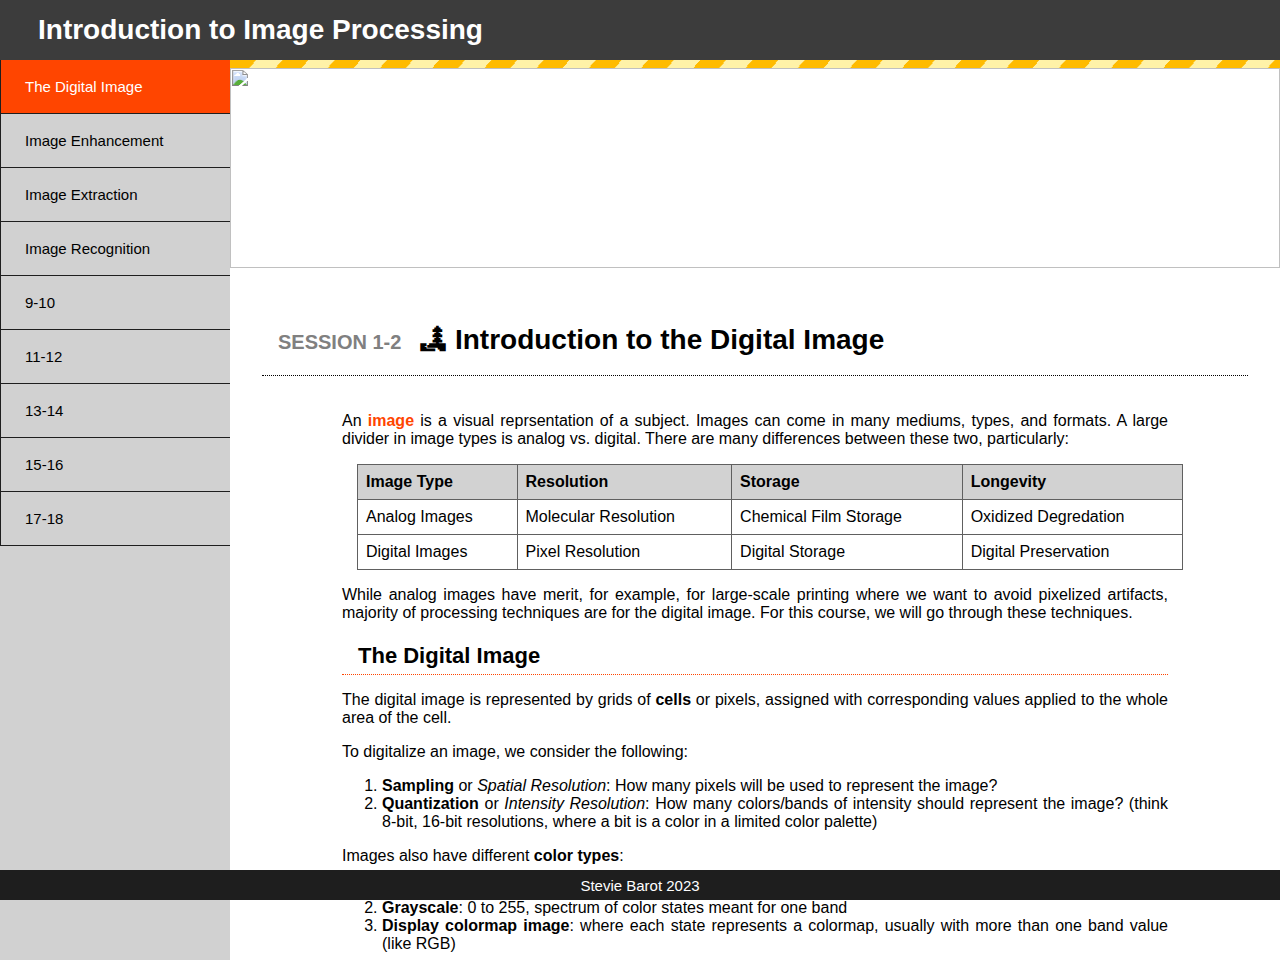
==== index.html @ 88e38572 "Update images" ====
<!DOCTYPE html>
<html lang="en">
    <head>
        <meta charset="UTF-8">
        <meta http-equiv="X-UA-Compatible" content="IE=edge">
        <meta name="viewport" content="width=device-width, initial-scale=1.0">
        <title>Image Processing</title>
        <link rel="stylesheet" href="style.css">
        <link rel="icon" type="image/png" href="img/icon.png">
        <link rel="stylesheet" href="//cdnjs.cloudflare.com/ajax/libs/highlight.js/11.7.0/styles/default.min.css">
        <script src="https://kit.fontawesome.com/2123d2478d.js" crossorigin="anonymous"></script>
        <script src="//cdnjs.cloudflare.com/ajax/libs/highlight.js/11.7.0/highlight.min.js"></script>
        <script>hljs.highlightAll();</script>
    </head>
    <body>
        
        <div class="header collapsible"><i class="fa-solid fa-camera" style="color: #ffffff; padding-right:20px;"></i> Introduction to Image Processing</div>
        <div class="content">
                <p>Notes and reflections in understanding image processing fundamentals.</p>
        </div>
            
        <div class="body">
            <div class="tab">
                    <button class="tablinks" onclick="openTab(event, '1-2')" id="defaultOpen">
                        <i class="fa-solid fa-image"></i>
                        <p><i class="fa-solid fa-image"></i>The Digital Image</p>
                    </button>
                    <button class="tablinks" onclick="openTab(event, '3-4')">
                        <i class="fa-solid fa-star"></i>
                        <p><i class="fa-solid fa-star"></i>Image Enhancement</p>
                    </button>
                    <button class="tablinks" onclick="openTab(event, '5-6')">
                        <i class="fa-solid fa-scissors"></i>
                        <p><i class="fa-solid fa-scissors"></i>Image Extraction</p></button>
                    <button class="tablinks" onclick="openTab(event, '7-8')">
                        <i class="fa-solid fa-magnifying-glass"></i>
                        <p><i class="fa-solid fa-magnifying-glass"></i>Image Recognition</p></button>
                    <button class="tablinks" onclick="openTab(event, '9-10')">
                        <i class="fa-solid fa-camera"></i>
                        <p><i class="fa-solid fa-camera"></i>9-10</p></button>
                    <button class="tablinks" onclick="openTab(event, '11-12')">
                        <i class="fa-solid fa-camera"></i>
                        <p><i class="fa-solid fa-camera"></i>11-12</p></button>
                    <button class="tablinks" onclick="openTab(event, '13-14')">
                        <i class="fa-solid fa-camera"></i>
                        <p><i class="fa-solid fa-camera"></i>13-14</p></button>
                    <button class="tablinks" onclick="openTab(event, '15-16')">
                        <i class="fa-solid fa-camera"></i>
                        <p><i class="fa-solid fa-camera"></i>15-16</p></button>
                    <button class="tablinks" onclick="openTab(event, '17-18')">
                        <i class="fa-solid fa-camera"></i>
                        <p><i class="fa-solid fa-camera"></i>17-18</p></button>
            </div>
            
            <div id="container">
                
                <div class="progress-container">
                    <div class="progress-bar" id="myBar"></div>
                  </div>

                <div id="1-2" class="tabcontent">
                    <img class="img-container" src="img/1-2_artd.png" style="object-position: 100% 25%;">
                    <div class="blog-container">
                        <div class="subheader">
                            <h3><span class="session">SESSION 1-2</span> 🏞 Introduction to the Digital Image</h3>
                        </div>
                        <div class="txt-container">
                            <p>An <strong>image</strong> is a visual reprsentation of a subject. Images can come in many mediums, types, and formats. A large divider in image types is analog vs. digital. There are many differences between these two, particularly:</p>
                                <table>
                                    <tr>
                                      <th>Image Type</th>
                                      <th>Resolution</th>
                                      <th>Storage</th>
                                      <th>Longevity</th>
                                    </tr>
                                    <tr>
                                      <td>Analog Images</td>
                                      <td>Molecular Resolution</td>
                                      <td>Chemical Film Storage</td>
                                      <td>Oxidized Degredation</td>
                                    </tr>
                                    <tr>
                                      <td>Digital Images</td>
                                      <td>Pixel Resolution</td>
                                      <td>Digital Storage</td>
                                      <td>Digital Preservation</td>
                                    </tr>
                                  </table>

                            <p>While analog images have merit, for example, for large-scale printing where we want to avoid pixelized artifacts, majority of processing techniques are for the digital image. For this course, we will go through these techniques.
                            </p>

                            <div class="section">The Digital Image</div>

                            <p>The digital image is represented by grids of <b>cells</b> or pixels, assigned with corresponding values applied to the whole area of the cell.
                            
                            
                           <p>To digitalize an image, we consider the following:</p>
                            <ol>
                                <li><b>Sampling</b> or <i>Spatial Resolution</i>: How many pixels will be used to represent the image?</li>
                                <li><b>Quantization</b> or <i>Intensity Resolution</i>: How many colors/bands of intensity should represent the image? (think 8-bit, 16-bit resolutions, where a bit is a color in a limited color palette) </li>
                            </ol>
                            
                            <p>Images also have different <b>color types</b>:</p>

                            <ol>
                                <li><b>Binary</b>: 0 or 1, only 2 color states</li>
                                <li><b>Grayscale</b>: 0 to 255, spectrum of color states meant for one band</li>
                                <li><b>Display colormap image</b>: where each state represents a colormap, usually with more than one band value (like RGB)</li>
                            </ol>

                            <p>And different <b>color spaces</b>:</p>

                            <ol>
                                <li><b>RGB</b>: Red, Green, and Blue channels. Additive light stacked on each other usually for computer screens. This also sometimes includes A, Alpha, which determines the transparency of the pixel.</li>
                                <li><b>HSV</b>: Hue, Saturation, and Value channels. A different way of expressing color, where:
                                    <ul>
                                        <li><b>Hue (°)</b> is a specific angle, or the pure underlying base color/</li>
                                        <li><b>Saturation (%)</b> is the purity of the color, its distance from being mixed equally with other colors (i.e., turning whiter)</li>
                                        <li><b>Value (%)</b> is the strength of the color itself, how light or dark the color is.</li>
                                    </ul>
                                </li>
                                <li><b>CMYK</b>: Cyan, Magenta, Yellow, and Key channels. Subtractive pigments mixed together usually for printing and painting.</li>
                            </ol>
                            </p>
                            
                            <div class="section">RGB vs CMYK in Action</div>

                            <p>Even with existing familiarity on the difference between additive light of RGB and subtractive pigments of CMYK, the differences between the two continue to elude me. My hobby, digital art, involves drawing using a digital software using an RGB display. Some software offer "color profiles" -- the ability to see what the RGB colors on your digital canvas will look like if printed in the particular CMYK color profile. Even with a preview, the results almost always never turn out as expected (to be expected, since the CMYK preview is still previewed on an RGB display).</p>

                            <p>Displayed below are examples of common CMYK color profiles, the bane of my creative process:</p>

                            <div class="gallery-container">
                                <img class="gallery-img" src="https://upload.wikimedia.org/wikipedia/commons/thumb/1/1e/CIE1931xy_gamut_comparison.svg/1280px-CIE1931xy_gamut_comparison.svg.png">
                            </div>

                            <p>If you'll notice, most profiles dislike <b>blue</b>! This is very sad. Many a times have the vibrant, neon blues in my artwork gotten washed out in print. It's just the nature of additive vs subtractive colors. Blue is <b>Magenta + Cyan</b>, which can only get so bright using the limitations of a laser printer. (Thank god my favorite color is orange!)</p>
                            
                            <p>Shown below is a very warm-colored illustration I made using Clip Studio Paint, using RGB values (left). I printed this out later on in CMYK (right).  As you'll notice, the image's readability is somewhat lost because the colors look very different. Bright reds turn brown and blues turn gray. In particular, the main subject's skin looks less vibrant. Things to keep in mind. Color space translations are not always seamless.</p>

                            <div class="gallery-container">
                                <img class="gallery-img" src="img/1-2_artd.png" style="border: black 0.5px solid">
                                <img class="gallery-img" src="img/1-2_artp.png" style="border: black 0.5px solid">
                            </div>
                            <!-- <pre><code class="language-python">while True:</code></pre> -->
                        </div>
                    </div>
                </div>
                
                <div id="3-4" class="tabcontent">
                    <img class="img-container" src="img/3-4_header.jpg">
                    <div class="blog-container">
                        <div class="subheader"><h3><span class="session">SESSION 3-4</span> 🌟 Image Enhancement </h3></div>
                        <div class="txt-container">

                            <p>This section focuses on <b><span style="color:orangered">Enhancement <span style="color:lightgrey">Extraction Recognition</span>  Image Processing Techniques.</span></b></p>

                            <p></p>
                        </div>
                    </div>
                </div>
                
                <div id="5-6" class="tabcontent">
                    <img class="img-container" src="img/1-2_header.jpg">
                    <div class="blog-container">
                        <div class="subheader"><h3><span class="session">SESSION 5-6</span> TBA</h3></div>
                        <div class="txt-container">
                            <p>London is the capital city of England. Lorem ipsum dolor sit amet, consectetur adipiscing elit. Vivamus tincidunt dictum felis, ut accumsan lacus aliquam sit amet. Maecenas finibus, sem nec rhoncus rutrum, ante tellus molestie dolor, id tristique massa mi et ante. Vivamus tellus dui, viverra et nunc quis, auctor ullamcorper velit. Pellentesque at turpis a diam eleifend suscipit. Curabitur id massa ut felis vulputate consequat sit amet eu ipsum. Vivamus pretium est et egestas sollicitudin. Praesent eleifend non nisl a elementum. Nullam laoreet elementum purus eget gravida. Nam tincidunt suscipit est, a dignissim lacus gravida vel. Curabitur maximus velit eget consectetur viverra. Maecenas posuere sem at fermentum eleifend. Sed finibus fringilla odio at ultricies.
                                Aenean erat sem, luctus sollicitudin volutpat in, tincidunt eget massa. Nullam tempus ligula id elit vulputate laoreet. Lorem ipsum dolor sit amet, consectetur adipiscing elit. Phasellus blandit lacinia eros, sed molestie dui faucibus in. Aenean id ex rutrum eros ullamcorper consequat ut ut tortor. Nulla nec bibendum nulla, sed molestie arcu. Fusce auctor ipsum id sodales luctus. Aliquam tincidunt ac nisi et malesuada. Proin condimentum nulla at tellus volutpat consectetur. Quisque faucibus nibh id metus accumsan hendrerit. Quisque finibus turpis luctus dui cursus, eleifend viverra ligula imperdiet.
                                Nullam urna enim, ullamcorper in nibh vel, ullamcorper imperdiet purus. Phasellus sit amet magna vehicula, venenatis quam a, sollicitudin lacus. Quisque non accumsan elit. Aliquam ultrices turpis in erat hendrerit fringilla non nec eros. Nam id placerat nisi. Etiam sed viverra libero. Integer rhoncus mi vel dui ullamcorper, at posuere lacus tempor. Donec felis risus, dictum nec venenatis molestie, tempor id purus. Cras nec pretium nisl. Fusce eleifend felis vestibulum leo molestie, et malesuada mi blandit. Cras eget varius velit. Ut porta tempus feugiat. Aenean sodales ultrices lectus, vel facilisis augue.
                                Aliquam quis velit interdum, congue dui luctus, luctus tellus. Pellentesque eleifend congue purus, et sodales tellus cursus vel. Nam feugiat ligula nunc, a facilisis ligula malesuada a. Morbi suscipit id nisl et bibendum. Quisque quis purus eget eros ullamcorper volutpat ac sed orci. Nullam rhoncus vehicula egestas. Sed euismod et tellus a eleifend. Curabitur posuere est vitae ultrices convallis. Nullam eu ornare lorem, at malesuada massa. Fusce sagittis mi a blandit gravida. Maecenas id nunc ultricies, vestibulum ante varius, varius turpis.
                                Vestibulum facilisis mauris ultrices purus suscipit dapibus. Phasellus nec iaculis ex. Sed sed lorem id odio vestibulum lacinia. Mauris tristique faucibus tellus, non semper tortor pharetra non. Ut et dolor et nulla rutrum tristique vel id velit. Suspendisse potenti. Sed vitae pulvinar ligula. Sed tempus egestas magna, a dapibus lorem vestibulum id. In aliquam purus id est tempus, vel maximus sapien consectetur. Ut dapibus augue eget diam luctus, vitae congue massa suscipit. Praesent a turpis id tortor pellentesque tincidunt. Curabitur id egestas diam. Vestibulum sit amet accumsan tortor, at consequat lectus.
                            </p>
                            <p>Proin vitae aliquet nisl. Nam tristique lectus sit amet odio posuere rutrum. Pellentesque massa neque, feugiat non purus nec, eleifend feugiat magna. Ut egestas hendrerit mauris vitae porttitor. Suspendisse vulputate dolor est. Etiam vehicula aliquet leo ac maximus. Vestibulum varius arcu neque, varius ultrices tortor suscipit ac. Nam mollis eu arcu a molestie. Proin suscipit accumsan turpis. Morbi enim risus, luctus in sodales a, tempus sit amet dolor. Vestibulum venenatis, purus sit amet pharetra volutpat, libero nibh sodales erat, in elementum purus velit ac justo. Nullam convallis, neque eget fringilla ultricies, nunc quam scelerisque turpis, eget molestie sapien elit in urna. Etiam ac mi tellus. In hac habitasse platea dictumst. Proin ac felis nec erat accumsan fermentum. Pellentesque elit diam, accumsan et fringilla ut, placerat et mauris.
                                Mauris sed gravida mi, vel bibendum est. Praesent fringilla odio felis, at commodo urna posuere bibendum. Duis vel risus felis. Maecenas in magna eu dolor ultricies feugiat. Suspendisse vitae mauris fringilla nibh mattis faucibus sed vitae libero. Suspendisse at pulvinar eros. Mauris suscipit, eros ut porta malesuada, neque nulla rutrum orci, nec mollis mi sapien sed nulla. Suspendisse sodales vel velit non lacinia. Donec at lectus eget dolor bibendum blandit id ut diam. Sed mattis justo erat, et pharetra libero ultricies quis. Aenean scelerisque ac tellus eget varius. Sed dictum, sapien eu eleifend placerat, ante odio finibus nisl, at ullamcorper urna nisi a nisi.
                                Orci varius natoque penatibus et magnis dis parturient montes, nascetur ridiculus mus. Aenean arcu lacus, accumsan sed consequat a, sodales in risus. Aliquam eu pulvinar augue, in commodo augue. Nulla rutrum risus a euismod fermentum. Cras sit amet risus varius, iaculis leo eget, vehicula libero. Fusce sem urna, tempor a fermentum ultrices, vestibulum vitae felis. Duis sit amet maximus mauris, vitae accumsan dolor. Aenean molestie nisi vel lacinia dapibus. Vestibulum faucibus diam nec nulla luctus fermentum. Nullam maximus eros non lectus ullamcorper, eu vestibulum elit eleifend. Mauris posuere placerat elit, ac sagittis nisi feugiat at. Aliquam vel neque vulputate, imperdiet lacus sit amet, lobortis lectus. Donec id libero a turpis suscipit fringilla. Proin facilisis fermentum risus non suscipit.
                                Quisque pharetra dapibus pretium. Mauris finibus est nunc, sed facilisis quam viverra sed. Vestibulum faucibus nisl sodales auctor congue. Aliquam viverra non ipsum a ultricies. Praesent vel sapien ut ante dapibus pretium nec quis dolor. Morbi vel sollicitudin metus. Sed varius vehicula eros, at fringilla tortor. Nullam vehicula ligula nec mi bibendum consequat. Sed eget lorem vitae purus blandit consequat in id arcu. In hendrerit magna quis tempor vestibulum. Mauris quis purus et quam semper accumsan. Proin lobortis feugiat finibus. Nam porttitor tortor id posuere tincidunt. Nam a ligula eu tortor lobortis lacinia. Integer in imperdiet enim. Pellentesque a feugiat velit.
                                Proin varius est id molestie venenatis. Maecenas lobortis rhoncus velit in elementum. Integer nisl purus, pellentesque maximus nunc quis, dictum aliquam turpis. Sed sed nunc in elit bibendum egestas ac at ligula. Praesent non risus mi. In tincidunt urna at dictum pellentesque. Cras in ullamcorper mi. Suspendisse at ipsum diam.</p>
                        </div>
                    </div>
                </div>

                <div id="7-8" class="tabcontent">
                    <img class="img-container" src="img/1-2_header.jpg">
                    <div class="blog-container">
                        <div class="subheader"><h3><span class="session">SESSION 7-8</span> TBA</h3></div>
                        <div class="txt-container">
                            <p>London is the capital city of England. Lorem ipsum dolor sit amet, consectetur adipiscing elit. Vivamus tincidunt dictum felis, ut accumsan lacus aliquam sit amet. Maecenas finibus, sem nec rhoncus rutrum, ante tellus molestie dolor, id tristique massa mi et ante. Vivamus tellus dui, viverra et nunc quis, auctor ullamcorper velit. Pellentesque at turpis a diam eleifend suscipit. Curabitur id massa ut felis vulputate consequat sit amet eu ipsum. Vivamus pretium est et egestas sollicitudin. Praesent eleifend non nisl a elementum. Nullam laoreet elementum purus eget gravida. Nam tincidunt suscipit est, a dignissim lacus gravida vel. Curabitur maximus velit eget consectetur viverra. Maecenas posuere sem at fermentum eleifend. Sed finibus fringilla odio at ultricies.
                                Aenean erat sem, luctus sollicitudin volutpat in, tincidunt eget massa. Nullam tempus ligula id elit vulputate laoreet. Lorem ipsum dolor sit amet, consectetur adipiscing elit. Phasellus blandit lacinia eros, sed molestie dui faucibus in. Aenean id ex rutrum eros ullamcorper consequat ut ut tortor. Nulla nec bibendum nulla, sed molestie arcu. Fusce auctor ipsum id sodales luctus. Aliquam tincidunt ac nisi et malesuada. Proin condimentum nulla at tellus volutpat consectetur. Quisque faucibus nibh id metus accumsan hendrerit. Quisque finibus turpis luctus dui cursus, eleifend viverra ligula imperdiet.
                                Nullam urna enim, ullamcorper in nibh vel, ullamcorper imperdiet purus. Phasellus sit amet magna vehicula, venenatis quam a, sollicitudin lacus. Quisque non accumsan elit. Aliquam ultrices turpis in erat hendrerit fringilla non nec eros. Nam id placerat nisi. Etiam sed viverra libero. Integer rhoncus mi vel dui ullamcorper, at posuere lacus tempor. Donec felis risus, dictum nec venenatis molestie, tempor id purus. Cras nec pretium nisl. Fusce eleifend felis vestibulum leo molestie, et malesuada mi blandit. Cras eget varius velit. Ut porta tempus feugiat. Aenean sodales ultrices lectus, vel facilisis augue.
                                Aliquam quis velit interdum, congue dui luctus, luctus tellus. Pellentesque eleifend congue purus, et sodales tellus cursus vel. Nam feugiat ligula nunc, a facilisis ligula malesuada a. Morbi suscipit id nisl et bibendum. Quisque quis purus eget eros ullamcorper volutpat ac sed orci. Nullam rhoncus vehicula egestas. Sed euismod et tellus a eleifend. Curabitur posuere est vitae ultrices convallis. Nullam eu ornare lorem, at malesuada massa. Fusce sagittis mi a blandit gravida. Maecenas id nunc ultricies, vestibulum ante varius, varius turpis.
                                Vestibulum facilisis mauris ultrices purus suscipit dapibus. Phasellus nec iaculis ex. Sed sed lorem id odio vestibulum lacinia. Mauris tristique faucibus tellus, non semper tortor pharetra non. Ut et dolor et nulla rutrum tristique vel id velit. Suspendisse potenti. Sed vitae pulvinar ligula. Sed tempus egestas magna, a dapibus lorem vestibulum id. In aliquam purus id est tempus, vel maximus sapien consectetur. Ut dapibus augue eget diam luctus, vitae congue massa suscipit. Praesent a turpis id tortor pellentesque tincidunt. Curabitur id egestas diam. Vestibulum sit amet accumsan tortor, at consequat lectus.
                            </p>
                            <p>Proin vitae aliquet nisl. Nam tristique lectus sit amet odio posuere rutrum. Pellentesque massa neque, feugiat non purus nec, eleifend feugiat magna. Ut egestas hendrerit mauris vitae porttitor. Suspendisse vulputate dolor est. Etiam vehicula aliquet leo ac maximus. Vestibulum varius arcu neque, varius ultrices tortor suscipit ac. Nam mollis eu arcu a molestie. Proin suscipit accumsan turpis. Morbi enim risus, luctus in sodales a, tempus sit amet dolor. Vestibulum venenatis, purus sit amet pharetra volutpat, libero nibh sodales erat, in elementum purus velit ac justo. Nullam convallis, neque eget fringilla ultricies, nunc quam scelerisque turpis, eget molestie sapien elit in urna. Etiam ac mi tellus. In hac habitasse platea dictumst. Proin ac felis nec erat accumsan fermentum. Pellentesque elit diam, accumsan et fringilla ut, placerat et mauris.
                                Mauris sed gravida mi, vel bibendum est. Praesent fringilla odio felis, at commodo urna posuere bibendum. Duis vel risus felis. Maecenas in magna eu dolor ultricies feugiat. Suspendisse vitae mauris fringilla nibh mattis faucibus sed vitae libero. Suspendisse at pulvinar eros. Mauris suscipit, eros ut porta malesuada, neque nulla rutrum orci, nec mollis mi sapien sed nulla. Suspendisse sodales vel velit non lacinia. Donec at lectus eget dolor bibendum blandit id ut diam. Sed mattis justo erat, et pharetra libero ultricies quis. Aenean scelerisque ac tellus eget varius. Sed dictum, sapien eu eleifend placerat, ante odio finibus nisl, at ullamcorper urna nisi a nisi.
                                Orci varius natoque penatibus et magnis dis parturient montes, nascetur ridiculus mus. Aenean arcu lacus, accumsan sed consequat a, sodales in risus. Aliquam eu pulvinar augue, in commodo augue. Nulla rutrum risus a euismod fermentum. Cras sit amet risus varius, iaculis leo eget, vehicula libero. Fusce sem urna, tempor a fermentum ultrices, vestibulum vitae felis. Duis sit amet maximus mauris, vitae accumsan dolor. Aenean molestie nisi vel lacinia dapibus. Vestibulum faucibus diam nec nulla luctus fermentum. Nullam maximus eros non lectus ullamcorper, eu vestibulum elit eleifend. Mauris posuere placerat elit, ac sagittis nisi feugiat at. Aliquam vel neque vulputate, imperdiet lacus sit amet, lobortis lectus. Donec id libero a turpis suscipit fringilla. Proin facilisis fermentum risus non suscipit.
                                Quisque pharetra dapibus pretium. Mauris finibus est nunc, sed facilisis quam viverra sed. Vestibulum faucibus nisl sodales auctor congue. Aliquam viverra non ipsum a ultricies. Praesent vel sapien ut ante dapibus pretium nec quis dolor. Morbi vel sollicitudin metus. Sed varius vehicula eros, at fringilla tortor. Nullam vehicula ligula nec mi bibendum consequat. Sed eget lorem vitae purus blandit consequat in id arcu. In hendrerit magna quis tempor vestibulum. Mauris quis purus et quam semper accumsan. Proin lobortis feugiat finibus. Nam porttitor tortor id posuere tincidunt. Nam a ligula eu tortor lobortis lacinia. Integer in imperdiet enim. Pellentesque a feugiat velit.
                                Proin varius est id molestie venenatis. Maecenas lobortis rhoncus velit in elementum. Integer nisl purus, pellentesque maximus nunc quis, dictum aliquam turpis. Sed sed nunc in elit bibendum egestas ac at ligula. Praesent non risus mi. In tincidunt urna at dictum pellentesque. Cras in ullamcorper mi. Suspendisse at ipsum diam.</p>
                        </div>
                    </div>
                </div>

                <div id="9-10" class="tabcontent">
                    <img class="img-container" src="img/1-2_header.jpg">
                    <div class="blog-container">
                        <div class="subheader"><h3><span class="session">SESSION 9-10</span> TBA</h3></div>
                        <div class="txt-container">
                            <p>London is the capital city of England. Lorem ipsum dolor sit amet, consectetur adipiscing elit. Vivamus tincidunt dictum felis, ut accumsan lacus aliquam sit amet. Maecenas finibus, sem nec rhoncus rutrum, ante tellus molestie dolor, id tristique massa mi et ante. Vivamus tellus dui, viverra et nunc quis, auctor ullamcorper velit. Pellentesque at turpis a diam eleifend suscipit. Curabitur id massa ut felis vulputate consequat sit amet eu ipsum. Vivamus pretium est et egestas sollicitudin. Praesent eleifend non nisl a elementum. Nullam laoreet elementum purus eget gravida. Nam tincidunt suscipit est, a dignissim lacus gravida vel. Curabitur maximus velit eget consectetur viverra. Maecenas posuere sem at fermentum eleifend. Sed finibus fringilla odio at ultricies.
                                Aenean erat sem, luctus sollicitudin volutpat in, tincidunt eget massa. Nullam tempus ligula id elit vulputate laoreet. Lorem ipsum dolor sit amet, consectetur adipiscing elit. Phasellus blandit lacinia eros, sed molestie dui faucibus in. Aenean id ex rutrum eros ullamcorper consequat ut ut tortor. Nulla nec bibendum nulla, sed molestie arcu. Fusce auctor ipsum id sodales luctus. Aliquam tincidunt ac nisi et malesuada. Proin condimentum nulla at tellus volutpat consectetur. Quisque faucibus nibh id metus accumsan hendrerit. Quisque finibus turpis luctus dui cursus, eleifend viverra ligula imperdiet.
                                Nullam urna enim, ullamcorper in nibh vel, ullamcorper imperdiet purus. Phasellus sit amet magna vehicula, venenatis quam a, sollicitudin lacus. Quisque non accumsan elit. Aliquam ultrices turpis in erat hendrerit fringilla non nec eros. Nam id placerat nisi. Etiam sed viverra libero. Integer rhoncus mi vel dui ullamcorper, at posuere lacus tempor. Donec felis risus, dictum nec venenatis molestie, tempor id purus. Cras nec pretium nisl. Fusce eleifend felis vestibulum leo molestie, et malesuada mi blandit. Cras eget varius velit. Ut porta tempus feugiat. Aenean sodales ultrices lectus, vel facilisis augue.
                                Aliquam quis velit interdum, congue dui luctus, luctus tellus. Pellentesque eleifend congue purus, et sodales tellus cursus vel. Nam feugiat ligula nunc, a facilisis ligula malesuada a. Morbi suscipit id nisl et bibendum. Quisque quis purus eget eros ullamcorper volutpat ac sed orci. Nullam rhoncus vehicula egestas. Sed euismod et tellus a eleifend. Curabitur posuere est vitae ultrices convallis. Nullam eu ornare lorem, at malesuada massa. Fusce sagittis mi a blandit gravida. Maecenas id nunc ultricies, vestibulum ante varius, varius turpis.
                                Vestibulum facilisis mauris ultrices purus suscipit dapibus. Phasellus nec iaculis ex. Sed sed lorem id odio vestibulum lacinia. Mauris tristique faucibus tellus, non semper tortor pharetra non. Ut et dolor et nulla rutrum tristique vel id velit. Suspendisse potenti. Sed vitae pulvinar ligula. Sed tempus egestas magna, a dapibus lorem vestibulum id. In aliquam purus id est tempus, vel maximus sapien consectetur. Ut dapibus augue eget diam luctus, vitae congue massa suscipit. Praesent a turpis id tortor pellentesque tincidunt. Curabitur id egestas diam. Vestibulum sit amet accumsan tortor, at consequat lectus.
                            </p>
                            <p>Proin vitae aliquet nisl. Nam tristique lectus sit amet odio posuere rutrum. Pellentesque massa neque, feugiat non purus nec, eleifend feugiat magna. Ut egestas hendrerit mauris vitae porttitor. Suspendisse vulputate dolor est. Etiam vehicula aliquet leo ac maximus. Vestibulum varius arcu neque, varius ultrices tortor suscipit ac. Nam mollis eu arcu a molestie. Proin suscipit accumsan turpis. Morbi enim risus, luctus in sodales a, tempus sit amet dolor. Vestibulum venenatis, purus sit amet pharetra volutpat, libero nibh sodales erat, in elementum purus velit ac justo. Nullam convallis, neque eget fringilla ultricies, nunc quam scelerisque turpis, eget molestie sapien elit in urna. Etiam ac mi tellus. In hac habitasse platea dictumst. Proin ac felis nec erat accumsan fermentum. Pellentesque elit diam, accumsan et fringilla ut, placerat et mauris.
                                Mauris sed gravida mi, vel bibendum est. Praesent fringilla odio felis, at commodo urna posuere bibendum. Duis vel risus felis. Maecenas in magna eu dolor ultricies feugiat. Suspendisse vitae mauris fringilla nibh mattis faucibus sed vitae libero. Suspendisse at pulvinar eros. Mauris suscipit, eros ut porta malesuada, neque nulla rutrum orci, nec mollis mi sapien sed nulla. Suspendisse sodales vel velit non lacinia. Donec at lectus eget dolor bibendum blandit id ut diam. Sed mattis justo erat, et pharetra libero ultricies quis. Aenean scelerisque ac tellus eget varius. Sed dictum, sapien eu eleifend placerat, ante odio finibus nisl, at ullamcorper urna nisi a nisi.
                                Orci varius natoque penatibus et magnis dis parturient montes, nascetur ridiculus mus. Aenean arcu lacus, accumsan sed consequat a, sodales in risus. Aliquam eu pulvinar augue, in commodo augue. Nulla rutrum risus a euismod fermentum. Cras sit amet risus varius, iaculis leo eget, vehicula libero. Fusce sem urna, tempor a fermentum ultrices, vestibulum vitae felis. Duis sit amet maximus mauris, vitae accumsan dolor. Aenean molestie nisi vel lacinia dapibus. Vestibulum faucibus diam nec nulla luctus fermentum. Nullam maximus eros non lectus ullamcorper, eu vestibulum elit eleifend. Mauris posuere placerat elit, ac sagittis nisi feugiat at. Aliquam vel neque vulputate, imperdiet lacus sit amet, lobortis lectus. Donec id libero a turpis suscipit fringilla. Proin facilisis fermentum risus non suscipit.
                                Quisque pharetra dapibus pretium. Mauris finibus est nunc, sed facilisis quam viverra sed. Vestibulum faucibus nisl sodales auctor congue. Aliquam viverra non ipsum a ultricies. Praesent vel sapien ut ante dapibus pretium nec quis dolor. Morbi vel sollicitudin metus. Sed varius vehicula eros, at fringilla tortor. Nullam vehicula ligula nec mi bibendum consequat. Sed eget lorem vitae purus blandit consequat in id arcu. In hendrerit magna quis tempor vestibulum. Mauris quis purus et quam semper accumsan. Proin lobortis feugiat finibus. Nam porttitor tortor id posuere tincidunt. Nam a ligula eu tortor lobortis lacinia. Integer in imperdiet enim. Pellentesque a feugiat velit.
                                Proin varius est id molestie venenatis. Maecenas lobortis rhoncus velit in elementum. Integer nisl purus, pellentesque maximus nunc quis, dictum aliquam turpis. Sed sed nunc in elit bibendum egestas ac at ligula. Praesent non risus mi. In tincidunt urna at dictum pellentesque. Cras in ullamcorper mi. Suspendisse at ipsum diam.</p>
                        </div>
                    </div>
                </div>

                <div id="11-12" class="tabcontent">
                    <img class="img-container" src="img/1-2_header.jpg">
                    <div class="blog-container">
                        <div class="subheader"><h3><span class="session">SESSION 11-12</span> TBA</h3></div>
                        <div class="txt-container">
                            <p>London is the capital city of England. Lorem ipsum dolor sit amet, consectetur adipiscing elit. Vivamus tincidunt dictum felis, ut accumsan lacus aliquam sit amet. Maecenas finibus, sem nec rhoncus rutrum, ante tellus molestie dolor, id tristique massa mi et ante. Vivamus tellus dui, viverra et nunc quis, auctor ullamcorper velit. Pellentesque at turpis a diam eleifend suscipit. Curabitur id massa ut felis vulputate consequat sit amet eu ipsum. Vivamus pretium est et egestas sollicitudin. Praesent eleifend non nisl a elementum. Nullam laoreet elementum purus eget gravida. Nam tincidunt suscipit est, a dignissim lacus gravida vel. Curabitur maximus velit eget consectetur viverra. Maecenas posuere sem at fermentum eleifend. Sed finibus fringilla odio at ultricies.
                                Aenean erat sem, luctus sollicitudin volutpat in, tincidunt eget massa. Nullam tempus ligula id elit vulputate laoreet. Lorem ipsum dolor sit amet, consectetur adipiscing elit. Phasellus blandit lacinia eros, sed molestie dui faucibus in. Aenean id ex rutrum eros ullamcorper consequat ut ut tortor. Nulla nec bibendum nulla, sed molestie arcu. Fusce auctor ipsum id sodales luctus. Aliquam tincidunt ac nisi et malesuada. Proin condimentum nulla at tellus volutpat consectetur. Quisque faucibus nibh id metus accumsan hendrerit. Quisque finibus turpis luctus dui cursus, eleifend viverra ligula imperdiet.
                                Nullam urna enim, ullamcorper in nibh vel, ullamcorper imperdiet purus. Phasellus sit amet magna vehicula, venenatis quam a, sollicitudin lacus. Quisque non accumsan elit. Aliquam ultrices turpis in erat hendrerit fringilla non nec eros. Nam id placerat nisi. Etiam sed viverra libero. Integer rhoncus mi vel dui ullamcorper, at posuere lacus tempor. Donec felis risus, dictum nec venenatis molestie, tempor id purus. Cras nec pretium nisl. Fusce eleifend felis vestibulum leo molestie, et malesuada mi blandit. Cras eget varius velit. Ut porta tempus feugiat. Aenean sodales ultrices lectus, vel facilisis augue.
                                Aliquam quis velit interdum, congue dui luctus, luctus tellus. Pellentesque eleifend congue purus, et sodales tellus cursus vel. Nam feugiat ligula nunc, a facilisis ligula malesuada a. Morbi suscipit id nisl et bibendum. Quisque quis purus eget eros ullamcorper volutpat ac sed orci. Nullam rhoncus vehicula egestas. Sed euismod et tellus a eleifend. Curabitur posuere est vitae ultrices convallis. Nullam eu ornare lorem, at malesuada massa. Fusce sagittis mi a blandit gravida. Maecenas id nunc ultricies, vestibulum ante varius, varius turpis.
                                Vestibulum facilisis mauris ultrices purus suscipit dapibus. Phasellus nec iaculis ex. Sed sed lorem id odio vestibulum lacinia. Mauris tristique faucibus tellus, non semper tortor pharetra non. Ut et dolor et nulla rutrum tristique vel id velit. Suspendisse potenti. Sed vitae pulvinar ligula. Sed tempus egestas magna, a dapibus lorem vestibulum id. In aliquam purus id est tempus, vel maximus sapien consectetur. Ut dapibus augue eget diam luctus, vitae congue massa suscipit. Praesent a turpis id tortor pellentesque tincidunt. Curabitur id egestas diam. Vestibulum sit amet accumsan tortor, at consequat lectus.
                            </p>
                            <p>Proin vitae aliquet nisl. Nam tristique lectus sit amet odio posuere rutrum. Pellentesque massa neque, feugiat non purus nec, eleifend feugiat magna. Ut egestas hendrerit mauris vitae porttitor. Suspendisse vulputate dolor est. Etiam vehicula aliquet leo ac maximus. Vestibulum varius arcu neque, varius ultrices tortor suscipit ac. Nam mollis eu arcu a molestie. Proin suscipit accumsan turpis. Morbi enim risus, luctus in sodales a, tempus sit amet dolor. Vestibulum venenatis, purus sit amet pharetra volutpat, libero nibh sodales erat, in elementum purus velit ac justo. Nullam convallis, neque eget fringilla ultricies, nunc quam scelerisque turpis, eget molestie sapien elit in urna. Etiam ac mi tellus. In hac habitasse platea dictumst. Proin ac felis nec erat accumsan fermentum. Pellentesque elit diam, accumsan et fringilla ut, placerat et mauris.
                                Mauris sed gravida mi, vel bibendum est. Praesent fringilla odio felis, at commodo urna posuere bibendum. Duis vel risus felis. Maecenas in magna eu dolor ultricies feugiat. Suspendisse vitae mauris fringilla nibh mattis faucibus sed vitae libero. Suspendisse at pulvinar eros. Mauris suscipit, eros ut porta malesuada, neque nulla rutrum orci, nec mollis mi sapien sed nulla. Suspendisse sodales vel velit non lacinia. Donec at lectus eget dolor bibendum blandit id ut diam. Sed mattis justo erat, et pharetra libero ultricies quis. Aenean scelerisque ac tellus eget varius. Sed dictum, sapien eu eleifend placerat, ante odio finibus nisl, at ullamcorper urna nisi a nisi.
                                Orci varius natoque penatibus et magnis dis parturient montes, nascetur ridiculus mus. Aenean arcu lacus, accumsan sed consequat a, sodales in risus. Aliquam eu pulvinar augue, in commodo augue. Nulla rutrum risus a euismod fermentum. Cras sit amet risus varius, iaculis leo eget, vehicula libero. Fusce sem urna, tempor a fermentum ultrices, vestibulum vitae felis. Duis sit amet maximus mauris, vitae accumsan dolor. Aenean molestie nisi vel lacinia dapibus. Vestibulum faucibus diam nec nulla luctus fermentum. Nullam maximus eros non lectus ullamcorper, eu vestibulum elit eleifend. Mauris posuere placerat elit, ac sagittis nisi feugiat at. Aliquam vel neque vulputate, imperdiet lacus sit amet, lobortis lectus. Donec id libero a turpis suscipit fringilla. Proin facilisis fermentum risus non suscipit.
                                Quisque pharetra dapibus pretium. Mauris finibus est nunc, sed facilisis quam viverra sed. Vestibulum faucibus nisl sodales auctor congue. Aliquam viverra non ipsum a ultricies. Praesent vel sapien ut ante dapibus pretium nec quis dolor. Morbi vel sollicitudin metus. Sed varius vehicula eros, at fringilla tortor. Nullam vehicula ligula nec mi bibendum consequat. Sed eget lorem vitae purus blandit consequat in id arcu. In hendrerit magna quis tempor vestibulum. Mauris quis purus et quam semper accumsan. Proin lobortis feugiat finibus. Nam porttitor tortor id posuere tincidunt. Nam a ligula eu tortor lobortis lacinia. Integer in imperdiet enim. Pellentesque a feugiat velit.
                                Proin varius est id molestie venenatis. Maecenas lobortis rhoncus velit in elementum. Integer nisl purus, pellentesque maximus nunc quis, dictum aliquam turpis. Sed sed nunc in elit bibendum egestas ac at ligula. Praesent non risus mi. In tincidunt urna at dictum pellentesque. Cras in ullamcorper mi. Suspendisse at ipsum diam.</p>
                        </div>
                    </div>
                </div>

                <div id="13-14" class="tabcontent">
                    <img class="img-container" src="img/1-2_header.jpg">
                    <div class="blog-container">
                        <div class="subheader"><h3><span class="session">SESSION 13-14</span> TBA</h3></div>
                        <div class="txt-container">
                            <p>London is the capital city of England. Lorem ipsum dolor sit amet, consectetur adipiscing elit. Vivamus tincidunt dictum felis, ut accumsan lacus aliquam sit amet. Maecenas finibus, sem nec rhoncus rutrum, ante tellus molestie dolor, id tristique massa mi et ante. Vivamus tellus dui, viverra et nunc quis, auctor ullamcorper velit. Pellentesque at turpis a diam eleifend suscipit. Curabitur id massa ut felis vulputate consequat sit amet eu ipsum. Vivamus pretium est et egestas sollicitudin. Praesent eleifend non nisl a elementum. Nullam laoreet elementum purus eget gravida. Nam tincidunt suscipit est, a dignissim lacus gravida vel. Curabitur maximus velit eget consectetur viverra. Maecenas posuere sem at fermentum eleifend. Sed finibus fringilla odio at ultricies.
                                Aenean erat sem, luctus sollicitudin volutpat in, tincidunt eget massa. Nullam tempus ligula id elit vulputate laoreet. Lorem ipsum dolor sit amet, consectetur adipiscing elit. Phasellus blandit lacinia eros, sed molestie dui faucibus in. Aenean id ex rutrum eros ullamcorper consequat ut ut tortor. Nulla nec bibendum nulla, sed molestie arcu. Fusce auctor ipsum id sodales luctus. Aliquam tincidunt ac nisi et malesuada. Proin condimentum nulla at tellus volutpat consectetur. Quisque faucibus nibh id metus accumsan hendrerit. Quisque finibus turpis luctus dui cursus, eleifend viverra ligula imperdiet.
                                Nullam urna enim, ullamcorper in nibh vel, ullamcorper imperdiet purus. Phasellus sit amet magna vehicula, venenatis quam a, sollicitudin lacus. Quisque non accumsan elit. Aliquam ultrices turpis in erat hendrerit fringilla non nec eros. Nam id placerat nisi. Etiam sed viverra libero. Integer rhoncus mi vel dui ullamcorper, at posuere lacus tempor. Donec felis risus, dictum nec venenatis molestie, tempor id purus. Cras nec pretium nisl. Fusce eleifend felis vestibulum leo molestie, et malesuada mi blandit. Cras eget varius velit. Ut porta tempus feugiat. Aenean sodales ultrices lectus, vel facilisis augue.
                                Aliquam quis velit interdum, congue dui luctus, luctus tellus. Pellentesque eleifend congue purus, et sodales tellus cursus vel. Nam feugiat ligula nunc, a facilisis ligula malesuada a. Morbi suscipit id nisl et bibendum. Quisque quis purus eget eros ullamcorper volutpat ac sed orci. Nullam rhoncus vehicula egestas. Sed euismod et tellus a eleifend. Curabitur posuere est vitae ultrices convallis. Nullam eu ornare lorem, at malesuada massa. Fusce sagittis mi a blandit gravida. Maecenas id nunc ultricies, vestibulum ante varius, varius turpis.
                                Vestibulum facilisis mauris ultrices purus suscipit dapibus. Phasellus nec iaculis ex. Sed sed lorem id odio vestibulum lacinia. Mauris tristique faucibus tellus, non semper tortor pharetra non. Ut et dolor et nulla rutrum tristique vel id velit. Suspendisse potenti. Sed vitae pulvinar ligula. Sed tempus egestas magna, a dapibus lorem vestibulum id. In aliquam purus id est tempus, vel maximus sapien consectetur. Ut dapibus augue eget diam luctus, vitae congue massa suscipit. Praesent a turpis id tortor pellentesque tincidunt. Curabitur id egestas diam. Vestibulum sit amet accumsan tortor, at consequat lectus.
                            </p>
                            <p>Proin vitae aliquet nisl. Nam tristique lectus sit amet odio posuere rutrum. Pellentesque massa neque, feugiat non purus nec, eleifend feugiat magna. Ut egestas hendrerit mauris vitae porttitor. Suspendisse vulputate dolor est. Etiam vehicula aliquet leo ac maximus. Vestibulum varius arcu neque, varius ultrices tortor suscipit ac. Nam mollis eu arcu a molestie. Proin suscipit accumsan turpis. Morbi enim risus, luctus in sodales a, tempus sit amet dolor. Vestibulum venenatis, purus sit amet pharetra volutpat, libero nibh sodales erat, in elementum purus velit ac justo. Nullam convallis, neque eget fringilla ultricies, nunc quam scelerisque turpis, eget molestie sapien elit in urna. Etiam ac mi tellus. In hac habitasse platea dictumst. Proin ac felis nec erat accumsan fermentum. Pellentesque elit diam, accumsan et fringilla ut, placerat et mauris.
                                Mauris sed gravida mi, vel bibendum est. Praesent fringilla odio felis, at commodo urna posuere bibendum. Duis vel risus felis. Maecenas in magna eu dolor ultricies feugiat. Suspendisse vitae mauris fringilla nibh mattis faucibus sed vitae libero. Suspendisse at pulvinar eros. Mauris suscipit, eros ut porta malesuada, neque nulla rutrum orci, nec mollis mi sapien sed nulla. Suspendisse sodales vel velit non lacinia. Donec at lectus eget dolor bibendum blandit id ut diam. Sed mattis justo erat, et pharetra libero ultricies quis. Aenean scelerisque ac tellus eget varius. Sed dictum, sapien eu eleifend placerat, ante odio finibus nisl, at ullamcorper urna nisi a nisi.
                                Orci varius natoque penatibus et magnis dis parturient montes, nascetur ridiculus mus. Aenean arcu lacus, accumsan sed consequat a, sodales in risus. Aliquam eu pulvinar augue, in commodo augue. Nulla rutrum risus a euismod fermentum. Cras sit amet risus varius, iaculis leo eget, vehicula libero. Fusce sem urna, tempor a fermentum ultrices, vestibulum vitae felis. Duis sit amet maximus mauris, vitae accumsan dolor. Aenean molestie nisi vel lacinia dapibus. Vestibulum faucibus diam nec nulla luctus fermentum. Nullam maximus eros non lectus ullamcorper, eu vestibulum elit eleifend. Mauris posuere placerat elit, ac sagittis nisi feugiat at. Aliquam vel neque vulputate, imperdiet lacus sit amet, lobortis lectus. Donec id libero a turpis suscipit fringilla. Proin facilisis fermentum risus non suscipit.
                                Quisque pharetra dapibus pretium. Mauris finibus est nunc, sed facilisis quam viverra sed. Vestibulum faucibus nisl sodales auctor congue. Aliquam viverra non ipsum a ultricies. Praesent vel sapien ut ante dapibus pretium nec quis dolor. Morbi vel sollicitudin metus. Sed varius vehicula eros, at fringilla tortor. Nullam vehicula ligula nec mi bibendum consequat. Sed eget lorem vitae purus blandit consequat in id arcu. In hendrerit magna quis tempor vestibulum. Mauris quis purus et quam semper accumsan. Proin lobortis feugiat finibus. Nam porttitor tortor id posuere tincidunt. Nam a ligula eu tortor lobortis lacinia. Integer in imperdiet enim. Pellentesque a feugiat velit.
                                Proin varius est id molestie venenatis. Maecenas lobortis rhoncus velit in elementum. Integer nisl purus, pellentesque maximus nunc quis, dictum aliquam turpis. Sed sed nunc in elit bibendum egestas ac at ligula. Praesent non risus mi. In tincidunt urna at dictum pellentesque. Cras in ullamcorper mi. Suspendisse at ipsum diam.</p>
                        </div>
                    </div>
                </div>

                <div id="15-16" class="tabcontent">
                    <img class="img-container" src="img/1-2_header.jpg">
                    <div class="blog-container">
                        <div class="subheader"><h3><span class="session">SESSION 15-16</span> TBA</h3></div>
                        <div class="txt-container">
                            <p>London is the capital city of England. Lorem ipsum dolor sit amet, consectetur adipiscing elit. Vivamus tincidunt dictum felis, ut accumsan lacus aliquam sit amet. Maecenas finibus, sem nec rhoncus rutrum, ante tellus molestie dolor, id tristique massa mi et ante. Vivamus tellus dui, viverra et nunc quis, auctor ullamcorper velit. Pellentesque at turpis a diam eleifend suscipit. Curabitur id massa ut felis vulputate consequat sit amet eu ipsum. Vivamus pretium est et egestas sollicitudin. Praesent eleifend non nisl a elementum. Nullam laoreet elementum purus eget gravida. Nam tincidunt suscipit est, a dignissim lacus gravida vel. Curabitur maximus velit eget consectetur viverra. Maecenas posuere sem at fermentum eleifend. Sed finibus fringilla odio at ultricies.
                                Aenean erat sem, luctus sollicitudin volutpat in, tincidunt eget massa. Nullam tempus ligula id elit vulputate laoreet. Lorem ipsum dolor sit amet, consectetur adipiscing elit. Phasellus blandit lacinia eros, sed molestie dui faucibus in. Aenean id ex rutrum eros ullamcorper consequat ut ut tortor. Nulla nec bibendum nulla, sed molestie arcu. Fusce auctor ipsum id sodales luctus. Aliquam tincidunt ac nisi et malesuada. Proin condimentum nulla at tellus volutpat consectetur. Quisque faucibus nibh id metus accumsan hendrerit. Quisque finibus turpis luctus dui cursus, eleifend viverra ligula imperdiet.
                                Nullam urna enim, ullamcorper in nibh vel, ullamcorper imperdiet purus. Phasellus sit amet magna vehicula, venenatis quam a, sollicitudin lacus. Quisque non accumsan elit. Aliquam ultrices turpis in erat hendrerit fringilla non nec eros. Nam id placerat nisi. Etiam sed viverra libero. Integer rhoncus mi vel dui ullamcorper, at posuere lacus tempor. Donec felis risus, dictum nec venenatis molestie, tempor id purus. Cras nec pretium nisl. Fusce eleifend felis vestibulum leo molestie, et malesuada mi blandit. Cras eget varius velit. Ut porta tempus feugiat. Aenean sodales ultrices lectus, vel facilisis augue.
                                Aliquam quis velit interdum, congue dui luctus, luctus tellus. Pellentesque eleifend congue purus, et sodales tellus cursus vel. Nam feugiat ligula nunc, a facilisis ligula malesuada a. Morbi suscipit id nisl et bibendum. Quisque quis purus eget eros ullamcorper volutpat ac sed orci. Nullam rhoncus vehicula egestas. Sed euismod et tellus a eleifend. Curabitur posuere est vitae ultrices convallis. Nullam eu ornare lorem, at malesuada massa. Fusce sagittis mi a blandit gravida. Maecenas id nunc ultricies, vestibulum ante varius, varius turpis.
                                Vestibulum facilisis mauris ultrices purus suscipit dapibus. Phasellus nec iaculis ex. Sed sed lorem id odio vestibulum lacinia. Mauris tristique faucibus tellus, non semper tortor pharetra non. Ut et dolor et nulla rutrum tristique vel id velit. Suspendisse potenti. Sed vitae pulvinar ligula. Sed tempus egestas magna, a dapibus lorem vestibulum id. In aliquam purus id est tempus, vel maximus sapien consectetur. Ut dapibus augue eget diam luctus, vitae congue massa suscipit. Praesent a turpis id tortor pellentesque tincidunt. Curabitur id egestas diam. Vestibulum sit amet accumsan tortor, at consequat lectus.
                            </p>
                            <p>Proin vitae aliquet nisl. Nam tristique lectus sit amet odio posuere rutrum. Pellentesque massa neque, feugiat non purus nec, eleifend feugiat magna. Ut egestas hendrerit mauris vitae porttitor. Suspendisse vulputate dolor est. Etiam vehicula aliquet leo ac maximus. Vestibulum varius arcu neque, varius ultrices tortor suscipit ac. Nam mollis eu arcu a molestie. Proin suscipit accumsan turpis. Morbi enim risus, luctus in sodales a, tempus sit amet dolor. Vestibulum venenatis, purus sit amet pharetra volutpat, libero nibh sodales erat, in elementum purus velit ac justo. Nullam convallis, neque eget fringilla ultricies, nunc quam scelerisque turpis, eget molestie sapien elit in urna. Etiam ac mi tellus. In hac habitasse platea dictumst. Proin ac felis nec erat accumsan fermentum. Pellentesque elit diam, accumsan et fringilla ut, placerat et mauris.
                                Mauris sed gravida mi, vel bibendum est. Praesent fringilla odio felis, at commodo urna posuere bibendum. Duis vel risus felis. Maecenas in magna eu dolor ultricies feugiat. Suspendisse vitae mauris fringilla nibh mattis faucibus sed vitae libero. Suspendisse at pulvinar eros. Mauris suscipit, eros ut porta malesuada, neque nulla rutrum orci, nec mollis mi sapien sed nulla. Suspendisse sodales vel velit non lacinia. Donec at lectus eget dolor bibendum blandit id ut diam. Sed mattis justo erat, et pharetra libero ultricies quis. Aenean scelerisque ac tellus eget varius. Sed dictum, sapien eu eleifend placerat, ante odio finibus nisl, at ullamcorper urna nisi a nisi.
                                Orci varius natoque penatibus et magnis dis parturient montes, nascetur ridiculus mus. Aenean arcu lacus, accumsan sed consequat a, sodales in risus. Aliquam eu pulvinar augue, in commodo augue. Nulla rutrum risus a euismod fermentum. Cras sit amet risus varius, iaculis leo eget, vehicula libero. Fusce sem urna, tempor a fermentum ultrices, vestibulum vitae felis. Duis sit amet maximus mauris, vitae accumsan dolor. Aenean molestie nisi vel lacinia dapibus. Vestibulum faucibus diam nec nulla luctus fermentum. Nullam maximus eros non lectus ullamcorper, eu vestibulum elit eleifend. Mauris posuere placerat elit, ac sagittis nisi feugiat at. Aliquam vel neque vulputate, imperdiet lacus sit amet, lobortis lectus. Donec id libero a turpis suscipit fringilla. Proin facilisis fermentum risus non suscipit.
                                Quisque pharetra dapibus pretium. Mauris finibus est nunc, sed facilisis quam viverra sed. Vestibulum faucibus nisl sodales auctor congue. Aliquam viverra non ipsum a ultricies. Praesent vel sapien ut ante dapibus pretium nec quis dolor. Morbi vel sollicitudin metus. Sed varius vehicula eros, at fringilla tortor. Nullam vehicula ligula nec mi bibendum consequat. Sed eget lorem vitae purus blandit consequat in id arcu. In hendrerit magna quis tempor vestibulum. Mauris quis purus et quam semper accumsan. Proin lobortis feugiat finibus. Nam porttitor tortor id posuere tincidunt. Nam a ligula eu tortor lobortis lacinia. Integer in imperdiet enim. Pellentesque a feugiat velit.
                                Proin varius est id molestie venenatis. Maecenas lobortis rhoncus velit in elementum. Integer nisl purus, pellentesque maximus nunc quis, dictum aliquam turpis. Sed sed nunc in elit bibendum egestas ac at ligula. Praesent non risus mi. In tincidunt urna at dictum pellentesque. Cras in ullamcorper mi. Suspendisse at ipsum diam.</p>
                        </div>
                    </div>
                </div>

                <div id="17-18" class="tabcontent">
                    <img class="img-container" src="img/1-2_header.jpg">
                    <div class="blog-container">
                        <div class="subheader"><h3><span class="session">SESSION 17-18</span> TBA</h3></div>
                        <div class="txt-container">
                            <p>London is the capital city of England. Lorem ipsum dolor sit amet, consectetur adipiscing elit. Vivamus tincidunt dictum felis, ut accumsan lacus aliquam sit amet. Maecenas finibus, sem nec rhoncus rutrum, ante tellus molestie dolor, id tristique massa mi et ante. Vivamus tellus dui, viverra et nunc quis, auctor ullamcorper velit. Pellentesque at turpis a diam eleifend suscipit. Curabitur id massa ut felis vulputate consequat sit amet eu ipsum. Vivamus pretium est et egestas sollicitudin. Praesent eleifend non nisl a elementum. Nullam laoreet elementum purus eget gravida. Nam tincidunt suscipit est, a dignissim lacus gravida vel. Curabitur maximus velit eget consectetur viverra. Maecenas posuere sem at fermentum eleifend. Sed finibus fringilla odio at ultricies.
                                Aenean erat sem, luctus sollicitudin volutpat in, tincidunt eget massa. Nullam tempus ligula id elit vulputate laoreet. Lorem ipsum dolor sit amet, consectetur adipiscing elit. Phasellus blandit lacinia eros, sed molestie dui faucibus in. Aenean id ex rutrum eros ullamcorper consequat ut ut tortor. Nulla nec bibendum nulla, sed molestie arcu. Fusce auctor ipsum id sodales luctus. Aliquam tincidunt ac nisi et malesuada. Proin condimentum nulla at tellus volutpat consectetur. Quisque faucibus nibh id metus accumsan hendrerit. Quisque finibus turpis luctus dui cursus, eleifend viverra ligula imperdiet.
                                Nullam urna enim, ullamcorper in nibh vel, ullamcorper imperdiet purus. Phasellus sit amet magna vehicula, venenatis quam a, sollicitudin lacus. Quisque non accumsan elit. Aliquam ultrices turpis in erat hendrerit fringilla non nec eros. Nam id placerat nisi. Etiam sed viverra libero. Integer rhoncus mi vel dui ullamcorper, at posuere lacus tempor. Donec felis risus, dictum nec venenatis molestie, tempor id purus. Cras nec pretium nisl. Fusce eleifend felis vestibulum leo molestie, et malesuada mi blandit. Cras eget varius velit. Ut porta tempus feugiat. Aenean sodales ultrices lectus, vel facilisis augue.
                                Aliquam quis velit interdum, congue dui luctus, luctus tellus. Pellentesque eleifend congue purus, et sodales tellus cursus vel. Nam feugiat ligula nunc, a facilisis ligula malesuada a. Morbi suscipit id nisl et bibendum. Quisque quis purus eget eros ullamcorper volutpat ac sed orci. Nullam rhoncus vehicula egestas. Sed euismod et tellus a eleifend. Curabitur posuere est vitae ultrices convallis. Nullam eu ornare lorem, at malesuada massa. Fusce sagittis mi a blandit gravida. Maecenas id nunc ultricies, vestibulum ante varius, varius turpis.
                                Vestibulum facilisis mauris ultrices purus suscipit dapibus. Phasellus nec iaculis ex. Sed sed lorem id odio vestibulum lacinia. Mauris tristique faucibus tellus, non semper tortor pharetra non. Ut et dolor et nulla rutrum tristique vel id velit. Suspendisse potenti. Sed vitae pulvinar ligula. Sed tempus egestas magna, a dapibus lorem vestibulum id. In aliquam purus id est tempus, vel maximus sapien consectetur. Ut dapibus augue eget diam luctus, vitae congue massa suscipit. Praesent a turpis id tortor pellentesque tincidunt. Curabitur id egestas diam. Vestibulum sit amet accumsan tortor, at consequat lectus.
                            </p>
                            <p>Proin vitae aliquet nisl. Nam tristique lectus sit amet odio posuere rutrum. Pellentesque massa neque, feugiat non purus nec, eleifend feugiat magna. Ut egestas hendrerit mauris vitae porttitor. Suspendisse vulputate dolor est. Etiam vehicula aliquet leo ac maximus. Vestibulum varius arcu neque, varius ultrices tortor suscipit ac. Nam mollis eu arcu a molestie. Proin suscipit accumsan turpis. Morbi enim risus, luctus in sodales a, tempus sit amet dolor. Vestibulum venenatis, purus sit amet pharetra volutpat, libero nibh sodales erat, in elementum purus velit ac justo. Nullam convallis, neque eget fringilla ultricies, nunc quam scelerisque turpis, eget molestie sapien elit in urna. Etiam ac mi tellus. In hac habitasse platea dictumst. Proin ac felis nec erat accumsan fermentum. Pellentesque elit diam, accumsan et fringilla ut, placerat et mauris.
                                Mauris sed gravida mi, vel bibendum est. Praesent fringilla odio felis, at commodo urna posuere bibendum. Duis vel risus felis. Maecenas in magna eu dolor ultricies feugiat. Suspendisse vitae mauris fringilla nibh mattis faucibus sed vitae libero. Suspendisse at pulvinar eros. Mauris suscipit, eros ut porta malesuada, neque nulla rutrum orci, nec mollis mi sapien sed nulla. Suspendisse sodales vel velit non lacinia. Donec at lectus eget dolor bibendum blandit id ut diam. Sed mattis justo erat, et pharetra libero ultricies quis. Aenean scelerisque ac tellus eget varius. Sed dictum, sapien eu eleifend placerat, ante odio finibus nisl, at ullamcorper urna nisi a nisi.
                                Orci varius natoque penatibus et magnis dis parturient montes, nascetur ridiculus mus. Aenean arcu lacus, accumsan sed consequat a, sodales in risus. Aliquam eu pulvinar augue, in commodo augue. Nulla rutrum risus a euismod fermentum. Cras sit amet risus varius, iaculis leo eget, vehicula libero. Fusce sem urna, tempor a fermentum ultrices, vestibulum vitae felis. Duis sit amet maximus mauris, vitae accumsan dolor. Aenean molestie nisi vel lacinia dapibus. Vestibulum faucibus diam nec nulla luctus fermentum. Nullam maximus eros non lectus ullamcorper, eu vestibulum elit eleifend. Mauris posuere placerat elit, ac sagittis nisi feugiat at. Aliquam vel neque vulputate, imperdiet lacus sit amet, lobortis lectus. Donec id libero a turpis suscipit fringilla. Proin facilisis fermentum risus non suscipit.
                                Quisque pharetra dapibus pretium. Mauris finibus est nunc, sed facilisis quam viverra sed. Vestibulum faucibus nisl sodales auctor congue. Aliquam viverra non ipsum a ultricies. Praesent vel sapien ut ante dapibus pretium nec quis dolor. Morbi vel sollicitudin metus. Sed varius vehicula eros, at fringilla tortor. Nullam vehicula ligula nec mi bibendum consequat. Sed eget lorem vitae purus blandit consequat in id arcu. In hendrerit magna quis tempor vestibulum. Mauris quis purus et quam semper accumsan. Proin lobortis feugiat finibus. Nam porttitor tortor id posuere tincidunt. Nam a ligula eu tortor lobortis lacinia. Integer in imperdiet enim. Pellentesque a feugiat velit.
                                Proin varius est id molestie venenatis. Maecenas lobortis rhoncus velit in elementum. Integer nisl purus, pellentesque maximus nunc quis, dictum aliquam turpis. Sed sed nunc in elit bibendum egestas ac at ligula. Praesent non risus mi. In tincidunt urna at dictum pellentesque. Cras in ullamcorper mi. Suspendisse at ipsum diam.</p>
                        </div>
                    </div>
                </div>

            </div>
        </div>
        
        <div class="footer">Stevie Barot 2023</div>

        <script src="script.js"></script>

    </body>
</html>
---- style.css ----
* {box-sizing: border-box}

body {
    font-family: "Bai Jamjuree", "Lato", sans-serif;
    margin: 0;
    min-height: 100vh;
    display: flex;
    flex-direction: column;
}

strong {
  color: orangered;
}

hr.dotted {border-top: 1px dotted #bbb}

h2 {
    font-size: 28px;
    font-weight: 900;
}

h3 {font-size: 28px}

table {
  border-collapse: collapse;
  width: 100%;
  margin: 15px;
}

td, th {
  border: 1px solid #606060;
  text-align: left;
  padding: 8px;
}

th {
  background-color: rgb(210, 210, 210);
}

td {
  background-color: white;
}

.session {
    font-size: 20px;
    padding-right: 10px;
    color: gray;
}

.tablinks {font-family: "Bai Jamjuree", sans-serif}

.header {
    display: flex;
    align-items: center;
    justify-content:flex-start;
    padding: 0 16px;
    height: 60px;
    background: rgb(30, 30, 30);
    color: white;
    top: 0;
    z-index: 10;
  }

.subheader {
    display: flex;
    align-items: center;
    padding: 0 16px;
    font-size: 32px;
    font-weight: 900;
    height: 72px;
    background: white;
    color: black;
    position: sticky;
    top: 8px;
    border-bottom: 1px dotted black;
    z-index: 1;
  }

.section {
    padding: 5px 16px;
    background: white;
    color: black;
    font-weight: 800;
    border-bottom: 1px dotted orangered;
    font-size: 22px;
}

.body {
    flex: 1;
    display: flex;
  }

  .tab p {
    margin-block-end: 0;
    margin-block-start: 0;
  }

#container {
    display: flex;
    flex-wrap: wrap;
    align-content: flex-start;
    width: 100%;
    height: 100vh;
    box-sizing: border-box;
    overflow: scroll;
    -ms-overflow-style: none;
    scrollbar-width: none;
    background-image: radial-gradient(#bdbfe2 0.5px, #ffffff 0.5px);
    background-size: 10px 10px;
  }

.container::-webkit-scrollbar {display: none}

.blog-container {padding: 32px}

.img-container {
    width: 100%;
    height: 200px;
    object-fit: cover;
}

.txt-container {
    padding: 20px 80px;
    text-align: justify;
}

.gallery-container {
    display: flex;
    flex-direction:row;
    flex-wrap:wrap;
    width:100%;
    justify-content: center;
    align-items: center;
    padding: 30px 0;
    gap: 10px;
}

.gallery-img {
    max-width: 100%;
    max-height: 300px;
}

.tab {
    width: 230px;
    background: #d1d1d1;
    flex-shrink: 0;
    display: flex;
    flex-direction: column;
    justify-content: flex-start;
    height: 100vh;
}

.tablinks > i {display: none}

.tablinks > p > i {padding-right: 8px}

.tab button {
    display: block;
    background-color: inherit;
    color: black;
    padding: 18px 16px;
    width: 100%;
    border: none;
    outline: none;
    text-align: left;
    cursor: pointer;
    transition: 0.3s;
    font-size: 15px;
    border: 0.01px solid rgb(30, 30, 30);
    border-top: none;
    border-right: none;
    box-sizing: border-box;
}

.tab button:hover{
    background-color: #606060;
    color: white;
}

.tab button.active {
    background-color: orangered;
    color: white;
}

.tabcontent {
    float: left;
    width: 100%;
}

.footer {
    height: 30px;
    background: rgb(30, 30, 30);
    color: white;
    display: flex;
    align-items: center;
    justify-content: center;
    font-size: 15px;
    font-weight:500;
    position: fixed;
    left: 0;
    bottom: 0;
    width: 100%;
  }

  /* .hide {
    display: none;
  }
  
  .myDIV:hover + .hide {
    display: block;
    color: red;
  } */

.collapsible {
    font-size: 28px;
    font-weight: 900;
    font-family: 'Bai Jamjuree', 'Lato', sans-serif;
    cursor: pointer;
    padding: 18px;
    width: 100%;
    border: none;
    text-align: left;
    outline: none;
  }
  
.collapsible:hover {background-color: rgb(60, 60, 60)}
  
.content {
    padding: 0 18px;
    display: none;
    overflow: hidden;
    background-color: orange;
}

.progress-container {
  width: 100%;
  height: 8px;
  background-image: linear-gradient(130deg, #ffbb00 25%, #fff2a8 25%, #fff2a8 50%, #ffbb00 50%, #ffbb00 75%, #fff2a8 75%, #fff2a8 100%);
background-size: 52.22px 62.23px;
  position:sticky;
  top: 0;
  z-index: 1;
}

.progress-bar {
  height: 8px;
  background: orangered;
  width: 0%;
}

@media screen and (max-width: 800px) {
  .tab {
    width: 50px; 
    min-width:50px;
    justify-content: space-between;
    box-sizing: border-box;
    height: 100vh;
  }
  .tab button {
    height: 100%;
    box-sizing: border-box;
  }
  .tab p {display: none}
  .tab i {display: block}
  .header {font-size: 3vw}
  .txt-container p, .txt-container ul, .txt-container ol, .txt-container table {font-size: 12px}
  .blog-container {padding: 0}
  .footer {position:relative}
  code {font-size: 11px}
}

@media screen and (max-width: 1000px) {
  h3, .session {font-size: 2.5vw;}
}
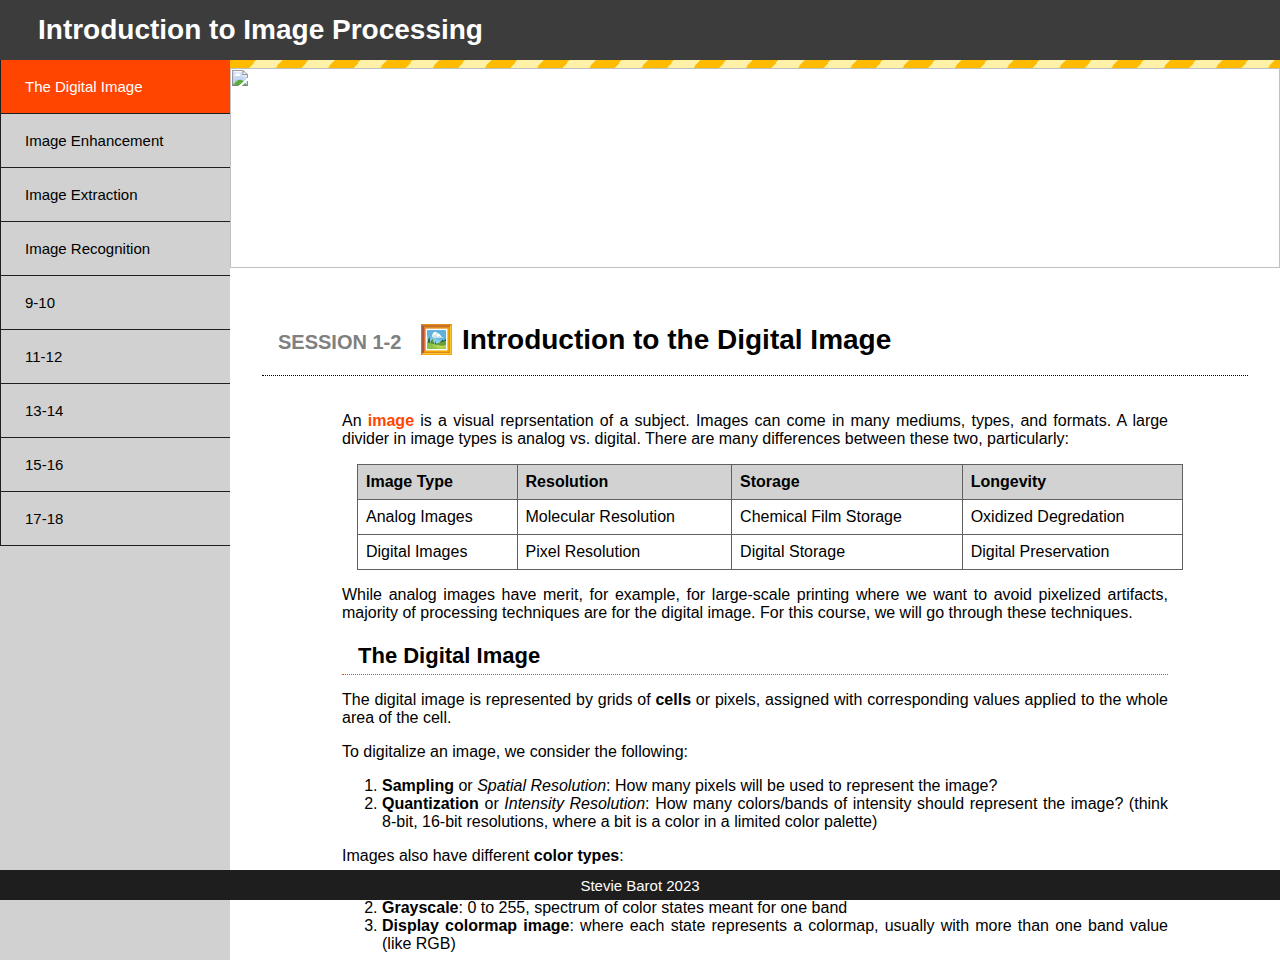
==== commit ee716dec: "Hide scrollbars" ====
--- a/index.html
+++ b/index.html
@@ -7,7 +7,7 @@
         <title>Image Processing</title>
         <link rel="stylesheet" href="style.css">
         <link rel="icon" type="image/png" href="img/icon.png">
-        <link rel="stylesheet" href="//cdnjs.cloudflare.com/ajax/libs/highlight.js/11.7.0/styles/default.min.css">
+        <link rel="stylesheet" href="//cdnjs.cloudflare.com/ajax/libs/highlight.js/11.7.0/styles/github.min.css">
         <script src="https://kit.fontawesome.com/2123d2478d.js" crossorigin="anonymous"></script>
         <script src="//cdnjs.cloudflare.com/ajax/libs/highlight.js/11.7.0/highlight.min.js"></script>
         <script>hljs.highlightAll();</script>
@@ -62,7 +62,7 @@
                     <img class="img-container" src="img/1-2_artd.png" style="object-position: 100% 25%;">
                     <div class="blog-container">
                         <div class="subheader">
-                            <h3><span class="session">SESSION 1-2</span> 🏞 Introduction to the Digital Image</h3>
+                            <h3><span class="session">SESSION 1-2</span> 🖼️ Introduction to the Digital Image</h3>
                         </div>
                         <div class="txt-container">
                             <p>An <strong>image</strong> is a visual reprsentation of a subject. Images can come in many mediums, types, and formats. A large divider in image types is analog vs. digital. There are many differences between these two, particularly:</p>
@@ -150,12 +150,133 @@
                 <div id="3-4" class="tabcontent">
                     <img class="img-container" src="img/3-4_header.jpg">
                     <div class="blog-container">
-                        <div class="subheader"><h3><span class="session">SESSION 3-4</span> 🌟 Image Enhancement </h3></div>
+                        <div class="subheader"><h3><span class="session">SESSION 3-4</span> 🌟 Extensively Cleaning up the Moon </h3></div>
                         <div class="txt-container">
 
                             <p>This section focuses on <b><span style="color:orangered">Enhancement <span style="color:lightgrey">Extraction Recognition</span>  Image Processing Techniques.</span></b></p>
 
-                            <p></p>
+                            <p>Image enhancement is useful for cleaning or augmenting images for personal use or professional use as an input for further analysis in a larger pipeline. Of the many techniques available, the following will be discussed:
+                            </p>
+
+                            <ol>
+                                <li><b>Fourier Transform</b>: Turning an image domain into a frequency domain to remove repeating artifacts.</li>
+                                <li><b>White Balancing</b>: Removing a color overcast to make white portions of an image its natural white, applied to the whole image.</li>
+                                <li><b>Histogram Manipulation</b>: Improving a dark/low contrast/light image to a higher contrast by stretching its values to create a uniformly represented histogram.</li>
+                            </ol>
+
+                            <p>While white balancing and histogram manipulation have immense use, we will be focusing primarily on the Fourier Transform, and how it can be used to manually clean an image.</p>
+
+                            <div class="section">The Fourier Transform</div>
+
+                            <p>Images, like audio, are signals that can be broken into wave pattern superpositions. As such, periodic patterns like stripes and checkered texture artifacts can be removed by simply converting the image to frequencies, dulling the strongest frequencies, then converting it back to its original image format.
+                            </p>
+
+                            <p>This is an example of an image of diagonal stripes represented in a frequency domain:</p>
+
+                            <div class="gallery-container">
+                                <img class="gallery-img" src="img/3-4_sample.png">
+                            </div>
+
+                            <p>What are the 3 dots? The 2 outer dots represent the repeating pattern of the stripes at the angle of the diagonal. The middle dot is the DC component corresponding to the total luminosity of the image. In a frequency plot, a dot can mark the dominating wavelength that prevails over other smaller wavelengths. In this case, this would be the periodic pattern of the diagonal. The plot will follow the direction/s of the pattern.</p>
+
+                            <div class="section">Cleaning up the Moon</div>
+
+                            <p>How about an image of a moon? Below is an example of an old moon image with scanline artifacts. We can see that the frequency plot here is noisier, because there's much more going on in this image than a striped pattern. But even still, a prevailing cross shape stands out.</p>
+
+                            <pre>
+                                <code class="language-python">
+import numpy as np
+import matplotlib.pyplot as plt
+from skimage.io import imread, imshow
+from skimage.color import rgb2gray
+
+orbiter = rgb2gray(imread('lunar_orbiter.jpg'))
+orbiter_fft = np.fft.fftshift(np.fft.fft2(orbiter))
+
+fig, ax = plt.subplots(1, 3, gridspec_kw=dict(width_ratios=[16,16,1]),figsize=(16,8))
+img = ax[0].imshow(orbiter, cmap='gray')
+ax[1].imshow(np.log(abs(orbiter_fft)), cmap='gray')
+fig.colorbar(img, cax=ax[2]);
+
+                                </code>
+                            </pre>
+
+                            <div class="gallery-container">
+                                <img class="gallery-img" src="img/3-4_moon_b.png">
+                            </div>
+
+                            <p>Given what we know in the diagonal stripe example, what part of the cross represents the horizontal scan lines?</p>
+                                
+                            <p>The <b>vertical</b> part of the cross. Going along the y-axis of this image is where the oscillating pattern emerges. In order to remove this, we set the values along this line to a low number like 1 -- we skip the center, because that's the DC component. Removing it would leave only the textures of the image (which is useful sometimes!) but for us, we just want a normal picture of the moon crater.</p>
+
+                            <pre>
+                                <code class="language-python">
+orbiter_fft2 = orbiter_fft.copy()
+
+# mask vertical component (scan lines)
+orbiter_fft2[:280,orbiter_fft.shape[1]//2] = 1 # skip center because you dont want to remove the dc component
+orbiter_fft2[-280:,orbiter_fft.shape[1]//2] = 1
+
+imshow(np.log(abs(orbiter_fft2)), cmap='gray');
+imshow(abs(np.fft.ifft2(orbiter_fft2)), cmap='gray');
+                                </code>
+                            </pre>
+
+                            <div class="gallery-container">
+                                <img class="gallery-img" src="img/3-4_moon_s1.png">
+                                <img class="gallery-img" src="img/3-4_moon_s2.png">
+                            </div>
+
+                            <p>The image is now clean! But we're not done yet...</p>
+
+                        <div class="section">Guests are Coming</div>
+
+                        <p>We have another image of an astronaut visiting us. This time, a checkered pattern is muddling our image. Here is what the frequency plot looks like:</p>
+
+                        <pre><code class="language-python">
+orbiter = imread('moon_image.png')
+orbiter_fft = np.fft.fftshift(np.fft.fft2(orbiter))
+
+fig, ax = plt.subplots(1, 3, gridspec_kw=dict(width_ratios=[16,16,1]),figsize=(16,8))
+img = ax[0].imshow(orbiter, cmap='gray')
+ax[1].imshow(np.log(abs(orbiter_fft)), cmap='gray')
+fig.colorbar(img, cax=ax[2]);
+                        </code></pre>
+
+                        <div class="gallery-container">
+                            <img class="gallery-img" src="img/3-4_land_b.png">
+                        </div>
+
+                        <p>What's the difference between a <b>striped</b> pattern and a <b>checkered</b> pattern in a frequency plot?</p>
+
+                        <p>The pattern works in <b>multiple angles</b>! A periodic pattern can be seen whether vertical, horizontal, or diagonally in both slanting directions, therefore, our conundrum as multiplied into a grid-like imprint on the frequency plot. Let's get rid of it:</p>
+
+                        <pre>
+                            <code class="language-python">
+orbiter_fft2 = orbiter_fft.copy()
+
+# mask out the checkered pattern
+orbiter_fft2[orbiter_fft.shape[0]//4+1, :] = 1
+orbiter_fft2[orbiter_fft.shape[0]-orbiter_fft.shape[0]//4, :] = 1
+orbiter_fft2[:, orbiter_fft.shape[1]//4+1] = 1
+orbiter_fft2[:, orbiter_fft.shape[1]-orbiter_fft.shape[1]//4] = 1
+orbiter_fft2[178, :] = 1
+orbiter_fft2[orbiter_fft.shape[0]-178, :] = 1
+orbiter_fft2[:, 236] = 1
+orbiter_fft2[:, orbiter_fft.shape[1]-236] = 1
+
+imshow(np.log(abs(orbiter_fft2)), cmap='gray');
+imshow(abs(np.fft.ifft2(orbiter_fft2)), cmap='gray');
+                            </code>
+                        </pre>
+
+                        <div class="gallery-container">
+                            <img class="gallery-img" src="img/3-4_land_s1.png">
+                            <img class="gallery-img" src="img/3-4_land_s2.png">
+                        </div>
+
+                        <p>Hooray! 🌒</p>
+                        
                         </div>
                     </div>
                 </div>
--- a/style.css
+++ b/style.css
@@ -6,10 +6,23 @@
     min-height: 100vh;
     display: flex;
     flex-direction: column;
-}
+    -ms-overflow-style: none;
+    scrollbar-width: none;
+}
+
+body::-webkit-scrollbar {display: none}
 
 strong {
   color: orangered;
+}
+
+pre {
+  margin: 0;
+}
+
+code {
+  border: 0.5px solid gray; 
+  border-radius: 10px;
 }
 
 hr.dotted {border-top: 1px dotted #bbb}
@@ -109,7 +122,7 @@
     background-size: 10px 10px;
   }
 
-.container::-webkit-scrollbar {display: none}
+#container::-webkit-scrollbar {display: none}
 
 .blog-container {padding: 32px}
 
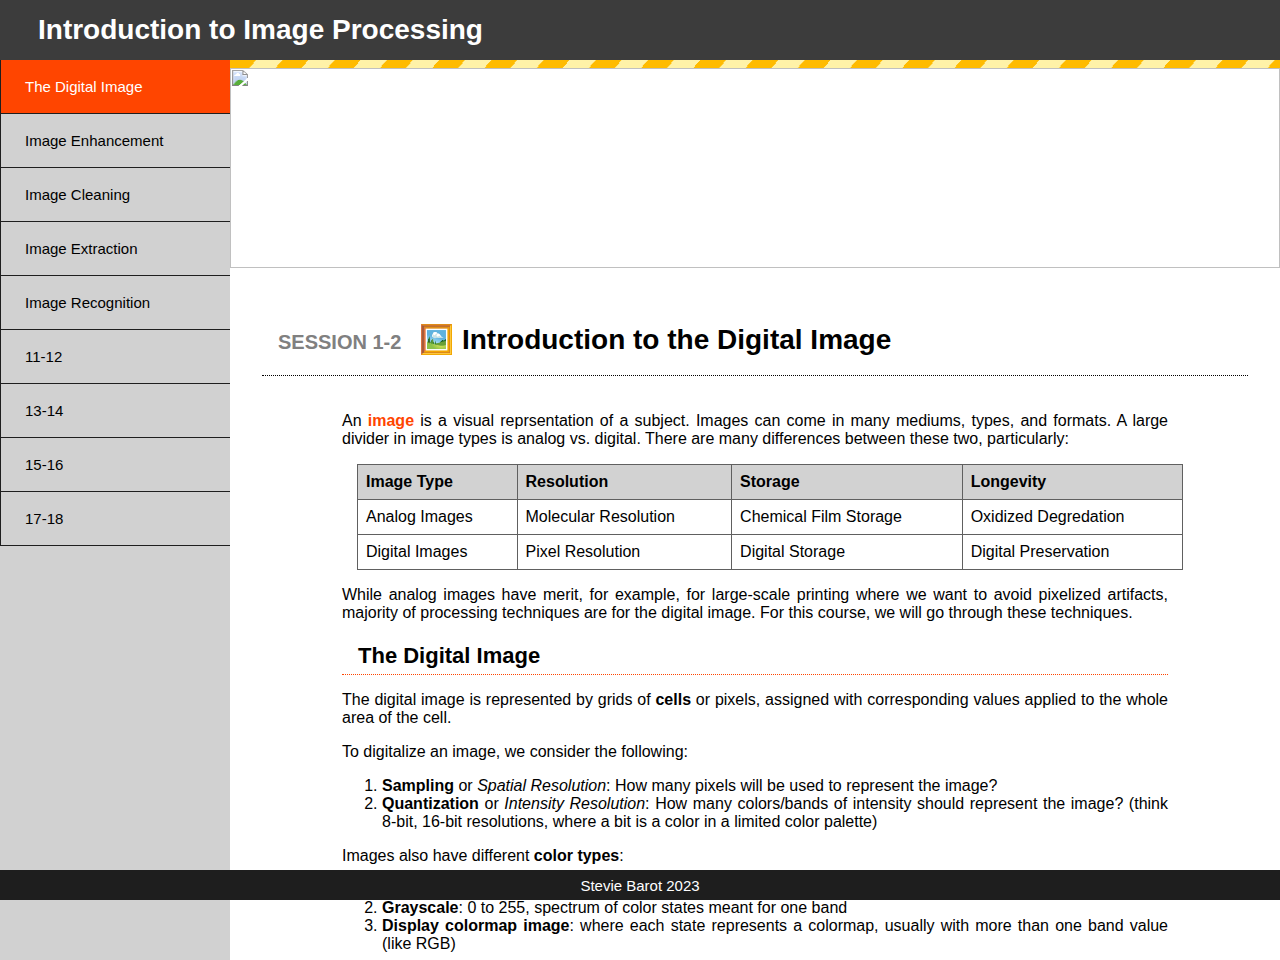
==== commit fa4ace05: "Add blog post 3" ====
--- a/index.html
+++ b/index.html
@@ -30,14 +30,14 @@
                         <p><i class="fa-solid fa-star"></i>Image Enhancement</p>
                     </button>
                     <button class="tablinks" onclick="openTab(event, '5-6')">
+                        <i class="fa-solid fa-broom"></i>
+                        <p><i class="fa-solid fa-broom"></i>Image Cleaning</p>
+                    <button class="tablinks" onclick="openTab(event, '7-8')">
                         <i class="fa-solid fa-scissors"></i>
                         <p><i class="fa-solid fa-scissors"></i>Image Extraction</p></button>
-                    <button class="tablinks" onclick="openTab(event, '7-8')">
+                    <button class="tablinks" onclick="openTab(event, '9-10')">
                         <i class="fa-solid fa-magnifying-glass"></i>
                         <p><i class="fa-solid fa-magnifying-glass"></i>Image Recognition</p></button>
-                    <button class="tablinks" onclick="openTab(event, '9-10')">
-                        <i class="fa-solid fa-camera"></i>
-                        <p><i class="fa-solid fa-camera"></i>9-10</p></button>
                     <button class="tablinks" onclick="openTab(event, '11-12')">
                         <i class="fa-solid fa-camera"></i>
                         <p><i class="fa-solid fa-camera"></i>11-12</p></button>
@@ -282,9 +282,312 @@
                 </div>
                 
                 <div id="5-6" class="tabcontent">
+                    <img class="img-container" src="img/5-6_header.jpg">
+                    <div class="blog-container">
+                        <div class="subheader"><h3><span class="session">SESSION 5-6</span> ❓ Who's That Pokemon?</h3></div>
+                        <div class="txt-container">
+
+                            <p>This section focuses on <b>Image Cleaning/Processing</b> techniques that prepare images for tasks like <b><span style="color:orangered">Image Extraction and Recognition.</span></b></p>
+
+                            <p>In an image processing pipeline, certain images may come in with dust particles, poor scanning quality, and portions we are not interested in. There are a few ways we can sharpen our images ahead of time to focus on the shapes that matter, for later extraction and recognition. This is akin to cleaning the data in a tabular form before feeding it into a machine learning model for training. The better the quality the data, in this case, the more defined the shapes, the better the algorithm or model will be at correctly labelling what it is tasked to classify.</p>
+
+                            <p>The following are a couple of ways to pre-process an image for a bigger pipeline:</p>
+
+                            <ol>
+                                <li><b>Spatial Filters</b></li>
+
+                                <p>Spatials filters are small grids of pixels or matrices applied to an image through <b>convolution</b>. These filters are known as <b>kernels</b>. The value of the pixels shall be defined based on it and its neighbors, determined by the kernel's values. Kernels can be any shape and size, but adjusting a kernel will adjust how it scans the image.</p>
+                                
+                                <p>In essence, areas will give high convolution when the part of the image that the kernel scans is very similar to the pattern implied by the kernel. A kernel that emphasizes horizontal values will return the portions of the image that are horizontally inclined. The same goes for vertical, diagonal, and edge filters.</p>
+
+                                <p>Very simple kernels can be found <b><a href="https://en.wikipedia.org/wiki/Kernel_(image_processing)">here</a></b> on this Wikipedia page on the topic, and an interactive version that allows you to test different 3x3 kernels can be found <b><a href="https://setosa.io/ev/image-kernels/">here</a></b>, by Victor Powell of setosa.io.</p>
+
+                                <li><b>Morphological Operations</b></li>
+
+                                <p>Morphological Operations assist in reducing or expanding images to the elements we want to observe. These operations follow a <b>structuring element</b>, which usually defines the shape and size of the parts of the image we want removed (like removing lines of a pad paper) or retained (like closing the gaps of a person's handwriting), depending on the use case.</p>
+
+                                <p>Morphological Operations are best performed in a binary colorspace (0 or 1 values), where what is retained is the shape or silhouette of the desired feature.</p>
+                                    
+                                <p>It does this through a few operations, such as:
+
+                                    <ol>
+                                        <li><b>Erosion</b>: The value of a pixel is 1 only if all of the 1 pixels of the structuring element are also 1 based on the surrounding pixels of the observed pixel in the image, else 0. (functions like an AND)</li>
+                                        <li><b>Dilation</b>: The value of a pixel is 1 if at least one of the 1 pixels of the structuring element is also 1 based on the surrounding pixels of the observed pixel in the image, else 0. (functions like an OR)</li>
+                                        <li><b>Closing</b>: applying Dilaiton then Erosion using the same structuring element.</li>
+                                        <li><b>Opening</b>: applying Erosion then Dilation using the same structuring element.</li>
+                                        <li><b>Thin</b>: Reducing the image's pixels into lines with thickness of 1px.</li>
+                                    </ol>
+                                </p>
+                            </ol>
+
+                            <div class="section">Morphological Handwriting</div>
+
+                            <p>A common use case of image processing is for OCR. One hindrance of OCR is the context of the paper in which the document to be scanned is written. The paper can be dirty, lined, dotted, etc. What we want for our analysis is just the handwriting.</p>
+
+                            <p>We can remove the rest through image processing techniques like the previously discussed fourier transform and our newly learned morphological operations.</p>
+
+                            <pre>
+                                <code class="language-python">
+import os
+os.environ['SKIMAGE_DATADIR'] = '/tmp/.skimage_cache'
+import numpy as np
+import matplotlib.pyplot as plt
+from skimage.io import imread, imshow
+from skimage.color import rgb2gray
+from skimage.morphology import erosion, dilation, opening, closing, thin
+from skimage.color import rgba2rgb, rgb2gray
+from scipy.ndimage import rotate
+
+# Read the image
+receipt = rgb2gray(rgba2rgb(imread('receipt2.PNG')))
+
+
+# Rotate the image slightly
+receipt_clean = rotate(receipt, -1, reshape=False)
+
+# Plot rotated image
+fig, ax = plt.subplots(1, 4, figsize=(12, 6))
+imshow(receipt_clean, cmap='gray', ax=ax[0])
+
+
+# Use fourier transform to convert into frequency domain
+receipt_fft = np.fft.fftshift(np.fft.fft2(receipt_clean))
+receipt_fft_2 = receipt_fft.copy()
+
+# Diminish vertical periodic component from frequency domain
+receipt_fft_2[:65, 110:113] = 1
+receipt_fft_2[-65:, 110:113] = 1
+
+# Plot frequency domain
+imshow(np.log(abs(receipt_fft_2)), cmap='gray', ax=ax[1])
+
+
+# Plot fourier transformed image
+receipt_clean = abs(np.fft.ifft2(receipt_fft_2))
+imshow(receipt_clean, cmap='gray', ax=ax[2])
+
+
+# Binarize the image with threshold value of 0.43
+receipt_clean[receipt_clean > 0.43] = 1
+receipt_clean[receipt_clean <= 0.43] = 0
+receipt_clean = abs(receipt_clean - 1) # Invert 1 and 0
+
+# Plot the binarized image
+imshow(receipt_clean, ax=ax[3])
+
+plt.show()
+
+                                </code>
+                            </pre>
+
+                            <div class="gallery-container">
+                                <img class="gallery-img" src="img/5-6_hand_1.png">
+                            </div>
+
+                            <p>In the code above, we perform the following steps to a photo of handwriting on lined notepad paper:
+                                <ol>
+                                    <li><b>Rotation</b>: The image is slightly tilted. We want to remove the lined pattern, so we need it to be as horizontal as possible.</li>
+                                    <li><b>Fourier Transform</b>: The rotation-adjusted image can now be fixed by removing the vertical wavelength in the frequency domain.</li>
+                                    <li><b>Binarization</b>: After removing the horizontal lines, the image can be converted into a binary colorspace for morphological operations.</li>
+                                </ol>
+                            </p>
+
+                            <p>Morphological operations can now be performed. In this case, the following structuring elements were used:</p>
+
+                            <pre>
+                                <code class="language-python">
+selem_r1 = np.array([[0, 0],
+                    [1, 1],
+                     [1, 1],
+                    [0, 0]])
+selem_r2 = np.array([[0, 1, 0],
+                    [1, 1, 1],
+                    [0, 1, 0]])
+
+fig, ax = plt.subplots(1, 2)
+ax[0].imshow(selem_r1, cmap='gray')
+ax[0].set_title('Structuring Element 1')
+ax[1].imshow(selem_r2, cmap='gray')
+ax[1].set_title('Structuring Element 2');
+                                </code>
+                            </pre>
+
+                            <div class="gallery-container">
+                                <img class="gallery-img" src="img/5-6_hand_2.png">
+                            </div>
+
+                            <p>The following operations were then performed, in sequence:
+                                <ol>
+                                    <li><b>Erosion with Structuring Element 1</b>: to remove the horizontal lines.</li>
+                                    <li><b>Dilation with Default Structuring Element</b>: To connect the remaining handwritten</li>
+                                    <li><b>Erosion with Structuring Element 2</b>: To reduce the handwriting thickness</li>
+                                </ol>
+                            </p>
+
+                            <pre>
+                                <code class="language-python">
+fig, ax = plt.subplots(1, 2, dpi=200)
+imshow(receipt_clean, ax=ax[0])
+imshow(erosion(dilation(erosion(receipt_clean, selem_r1)), selem_r2),
+       cmap="gray", ax=ax[1]);
+                                </code>
+                            </pre>
+
+                            <div class="gallery-container">
+                                <img class="gallery-img" src="img/5-6_hand_3.png">
+                            </div>
+
+                            <p>Optionally, you can perform <b>Thin</b> at the end to make the handwriting have a pixel width of 1px at the expense of losing a lot of information in the shape.</p>
+
+
+                            <div class="section">Morphological Pokemon</div>
+
+                            <p>Another application of morphological operations is getting the outline of a silhouette. We can do this by:
+                                
+                                <ol>
+                                    <li>Reading an image's binarized silhouette</li>
+                                    <li>Copying the image</li>
+                                    <li>Eroding the copy</li>
+                                    <li>Subtracting the original image to the eroded copy</li>
+                                </ol></p>
+
+                            <p>What will remain is the outline that was not eroded. For a visual of what this looks like, let's use the starter Pokemon of my favoring Pokemon region, Sinnoh. These all have very recognizable silhouettes, so extracting an outline should not be hard.</p>
+
+                            <pre>
+                                <code class="language-python">
+pokeballs = ['chimchar', 'piplup', 'turtwig']
+ultraballs = {}
+
+fig, ax = plt.subplots(4, 3, figsize=(12, 12))
+
+for column, pokeball in enumerate(pokeballs):
+    pokemon = imread(f'{pokeball}.png')
+    pokemon_outer = pokemon[:, :, 3]
+    
+    ax[0, column].imshow(pokemon)
+    ax[0, column].set_title(pokeball)
+    
+    ax[1, column].imshow(pokemon_outer, cmap='gray')
+    ax[1, column].set_title(f'{pokeball} outer')
+    
+    selem_p1 = np.ones((10, 10))    
+    pokemon_inner = erosion(pokemon_outer, selem_p1)
+    ax[2, column].imshow(pokemon_inner, cmap='gray')
+    ax[2, column].set_title(f'{pokeball} inner')
+    
+    pokemon_outline = erosion(pokemon_outer - pokemon_inner)
+    ax[3, column].imshow(pokemon_outline, cmap='gray')
+    ax[3, column].set_title(f'{pokeball} outline')
+    
+    ultraballs[pokeball] = pokemon_outline 
+
+fig.tight_layout()
+plt.show()
+                                </code>
+                            </pre>
+
+                            <div class="gallery-container">
+                                <img class="gallery-img" src="img/5-6_pokemon.png">
+                            </div>
+
+                            <div class="section">Filtered Pokemon</div>
+
+                            <p>We can also perform Spatial Filtering. The advantage of spacial filtering is that it can approximate shapes in an image of a wider colorspace (ex., grayscale), over the limitations of a binary colorspace in morphological operations.</p>
+
+                            <p>A normal image would suffice, but let's use my favorite starter Pokemon from Sinnoh to give a basic visual example of how convolution using filters works.</p>
+
+                            <p>We will use the following filters:
+                                <ol>
+                                    <li><b>Horizontal Sobel Filter</b>: A filter that looks for defined horizontal lines/outlines in an image</li>
+                                    <li><b>Vertical Sobel Filter</b>: A filter that looks for defined vertical lines/outlines in an image</li>
+                                    <li><b>Box Blur Filter</b>: A filter that normalizes the values of a pixel based on the values around it</li>
+                                    <li><b>Gaussian Blur Filter</b>: A filter that "normal"-izes the values of a pixel based on the values around it, using a gaussian distribution's values as a filter.</li>
+                                </ol>
+                            </p>
+
+                            <pre>
+                                <code class="language-python">
+import matplotlib.pyplot as plt
+from scipy.signal import convolve2d
+
+# Horizontal Sobel Filter
+kernel_h = np.array([[1, 2, 1],
+                    [0, 0, 0],
+                    [-1, -2, -1]])
+
+# Vertical Sobel Filter
+kernel_v = np.array([[1, 0, -1],
+                    [2, 0, -2],
+                    [1, 0, -1]])
+
+# Box Blur
+kernel_bb = (1 / 9.0) * np.array([[1., 1., 1.],
+                                [1., 1., 1.],
+                                [1., 1., 1.]])
+
+# Gaussian Blur
+kernel_gb = (1 / 16.0) * np.array([[1., 2., 1.],
+                                 [2., 4., 2.],
+                                 [1., 2., 1.]])
+
+kernel_names = ['Horizontal Sobel', 'Vertical Sobel', 'Box Blur', 'Gaussian Blur']
+kernels = [kernel_h, kernel_v, kernel_bb, kernel_gb]
+                                </code>
+                            </pre>
+
+                            <p>Now let's apply these filters to the Pokemon, <b>Piplup! 🐧</b></p>
+
+                            <pre>
+                                <code class="language-python">
+piplup = imread(f'piplup.png')
+piplup_silhouette = piplup[:, :, 3]
+
+for kernel_name, kernel in zip(kernel_names, kernels):
+    conv_im1 = convolve2d(piplup_silhouette, kernel, 'valid')
+    fig, ax = plt.subplots(1,3, gridspec_kw=dict(width_ratios=(8,20,20), wspace=0.5), figsize=(12, 4))
+    
+    kern = ax[0].imshow(kernel, cmap='gray')
+    ax[0].set_title(kernel_name)
+    
+    ax[1].imshow(piplup_silhouette, cmap='gray')
+    ax[1].set_title('Original')
+    
+    ax[2].imshow(abs(conv_im1), cmap='gray')
+    ax[2].set_xticks([])
+    ax[2].set_yticks([])
+    ax[2].set_title('Filtered')
+                                </code>
+                            </pre>
+
+                            <div class="gallery-container">
+                                <img class="gallery-img" src="img/5-6_pokemon_1.png">
+                                <img class="gallery-img" src="img/5-6_pokemon_2.png">
+                                <img class="gallery-img" src="img/5-6_pokemon_3.png">
+                                <img class="gallery-img" src="img/5-6_pokemon_4.png">
+                            </div>
+
+                            <p><span style="color:orangered"><b>Selective Features.</b></span> For the <b>sobel filters</b>, the change is obvious. the horizontal/vertical portions of Piplup are more defined depending on the filter, while everything else without the same pattern fizzes out of visibility. The round shape of Piplup's head is retained, but in the <b>horizontal filter</b>, the <b>top and bottom is more defined</b>, and in the <b>vertical filter</b>, the <b>left and right are more defined.</b></p>
+
+                            <p><span style="color:orangered"><b>Size of Kernels.</b></span> <b>Blur filters</b> are also very slight, but noticeable. These are only size 3x3 kernels, so expanding them into larger matrices like 5x5 or 10x10 would compound their blurring effect by normalizing the values of larger areas of pixels.</p>
+                            
+                        </div>
+                    </div>
+                </div>
+
+                <div id="7-8" class="tabcontent">
                     <img class="img-container" src="img/1-2_header.jpg">
                     <div class="blog-container">
-                        <div class="subheader"><h3><span class="session">SESSION 5-6</span> TBA</h3></div>
+                        <div class="subheader"><h3><span class="session">SESSION 7-8</span> TBA</h3></div>
+                        <div class="txt-container">
+                            <p></p>
+                        </div>
+                    </div>
+                </div>
+
+                <div id="9-10" class="tabcontent">
+                    <img class="img-container" src="img/1-2_header.jpg">
+                    <div class="blog-container">
+                        <div class="subheader"><h3><span class="session">SESSION 9-10</span> TBA</h3></div>
                         <div class="txt-container">
                             <p>London is the capital city of England. Lorem ipsum dolor sit amet, consectetur adipiscing elit. Vivamus tincidunt dictum felis, ut accumsan lacus aliquam sit amet. Maecenas finibus, sem nec rhoncus rutrum, ante tellus molestie dolor, id tristique massa mi et ante. Vivamus tellus dui, viverra et nunc quis, auctor ullamcorper velit. Pellentesque at turpis a diam eleifend suscipit. Curabitur id massa ut felis vulputate consequat sit amet eu ipsum. Vivamus pretium est et egestas sollicitudin. Praesent eleifend non nisl a elementum. Nullam laoreet elementum purus eget gravida. Nam tincidunt suscipit est, a dignissim lacus gravida vel. Curabitur maximus velit eget consectetur viverra. Maecenas posuere sem at fermentum eleifend. Sed finibus fringilla odio at ultricies.
                                 Aenean erat sem, luctus sollicitudin volutpat in, tincidunt eget massa. Nullam tempus ligula id elit vulputate laoreet. Lorem ipsum dolor sit amet, consectetur adipiscing elit. Phasellus blandit lacinia eros, sed molestie dui faucibus in. Aenean id ex rutrum eros ullamcorper consequat ut ut tortor. Nulla nec bibendum nulla, sed molestie arcu. Fusce auctor ipsum id sodales luctus. Aliquam tincidunt ac nisi et malesuada. Proin condimentum nulla at tellus volutpat consectetur. Quisque faucibus nibh id metus accumsan hendrerit. Quisque finibus turpis luctus dui cursus, eleifend viverra ligula imperdiet.
@@ -301,10 +604,10 @@
                     </div>
                 </div>
 
-                <div id="7-8" class="tabcontent">
+                <div id="11-12" class="tabcontent">
                     <img class="img-container" src="img/1-2_header.jpg">
                     <div class="blog-container">
-                        <div class="subheader"><h3><span class="session">SESSION 7-8</span> TBA</h3></div>
+                        <div class="subheader"><h3><span class="session">SESSION 11-12</span> TBA</h3></div>
                         <div class="txt-container">
                             <p>London is the capital city of England. Lorem ipsum dolor sit amet, consectetur adipiscing elit. Vivamus tincidunt dictum felis, ut accumsan lacus aliquam sit amet. Maecenas finibus, sem nec rhoncus rutrum, ante tellus molestie dolor, id tristique massa mi et ante. Vivamus tellus dui, viverra et nunc quis, auctor ullamcorper velit. Pellentesque at turpis a diam eleifend suscipit. Curabitur id massa ut felis vulputate consequat sit amet eu ipsum. Vivamus pretium est et egestas sollicitudin. Praesent eleifend non nisl a elementum. Nullam laoreet elementum purus eget gravida. Nam tincidunt suscipit est, a dignissim lacus gravida vel. Curabitur maximus velit eget consectetur viverra. Maecenas posuere sem at fermentum eleifend. Sed finibus fringilla odio at ultricies.
                                 Aenean erat sem, luctus sollicitudin volutpat in, tincidunt eget massa. Nullam tempus ligula id elit vulputate laoreet. Lorem ipsum dolor sit amet, consectetur adipiscing elit. Phasellus blandit lacinia eros, sed molestie dui faucibus in. Aenean id ex rutrum eros ullamcorper consequat ut ut tortor. Nulla nec bibendum nulla, sed molestie arcu. Fusce auctor ipsum id sodales luctus. Aliquam tincidunt ac nisi et malesuada. Proin condimentum nulla at tellus volutpat consectetur. Quisque faucibus nibh id metus accumsan hendrerit. Quisque finibus turpis luctus dui cursus, eleifend viverra ligula imperdiet.
@@ -321,10 +624,10 @@
                     </div>
                 </div>
 
-                <div id="9-10" class="tabcontent">
+                <div id="13-14" class="tabcontent">
                     <img class="img-container" src="img/1-2_header.jpg">
                     <div class="blog-container">
-                        <div class="subheader"><h3><span class="session">SESSION 9-10</span> TBA</h3></div>
+                        <div class="subheader"><h3><span class="session">SESSION 13-14</span> TBA</h3></div>
                         <div class="txt-container">
                             <p>London is the capital city of England. Lorem ipsum dolor sit amet, consectetur adipiscing elit. Vivamus tincidunt dictum felis, ut accumsan lacus aliquam sit amet. Maecenas finibus, sem nec rhoncus rutrum, ante tellus molestie dolor, id tristique massa mi et ante. Vivamus tellus dui, viverra et nunc quis, auctor ullamcorper velit. Pellentesque at turpis a diam eleifend suscipit. Curabitur id massa ut felis vulputate consequat sit amet eu ipsum. Vivamus pretium est et egestas sollicitudin. Praesent eleifend non nisl a elementum. Nullam laoreet elementum purus eget gravida. Nam tincidunt suscipit est, a dignissim lacus gravida vel. Curabitur maximus velit eget consectetur viverra. Maecenas posuere sem at fermentum eleifend. Sed finibus fringilla odio at ultricies.
                                 Aenean erat sem, luctus sollicitudin volutpat in, tincidunt eget massa. Nullam tempus ligula id elit vulputate laoreet. Lorem ipsum dolor sit amet, consectetur adipiscing elit. Phasellus blandit lacinia eros, sed molestie dui faucibus in. Aenean id ex rutrum eros ullamcorper consequat ut ut tortor. Nulla nec bibendum nulla, sed molestie arcu. Fusce auctor ipsum id sodales luctus. Aliquam tincidunt ac nisi et malesuada. Proin condimentum nulla at tellus volutpat consectetur. Quisque faucibus nibh id metus accumsan hendrerit. Quisque finibus turpis luctus dui cursus, eleifend viverra ligula imperdiet.
@@ -341,10 +644,10 @@
                     </div>
                 </div>
 
-                <div id="11-12" class="tabcontent">
+                <div id="15-16" class="tabcontent">
                     <img class="img-container" src="img/1-2_header.jpg">
                     <div class="blog-container">
-                        <div class="subheader"><h3><span class="session">SESSION 11-12</span> TBA</h3></div>
+                        <div class="subheader"><h3><span class="session">SESSION 15-16</span> TBA</h3></div>
                         <div class="txt-container">
                             <p>London is the capital city of England. Lorem ipsum dolor sit amet, consectetur adipiscing elit. Vivamus tincidunt dictum felis, ut accumsan lacus aliquam sit amet. Maecenas finibus, sem nec rhoncus rutrum, ante tellus molestie dolor, id tristique massa mi et ante. Vivamus tellus dui, viverra et nunc quis, auctor ullamcorper velit. Pellentesque at turpis a diam eleifend suscipit. Curabitur id massa ut felis vulputate consequat sit amet eu ipsum. Vivamus pretium est et egestas sollicitudin. Praesent eleifend non nisl a elementum. Nullam laoreet elementum purus eget gravida. Nam tincidunt suscipit est, a dignissim lacus gravida vel. Curabitur maximus velit eget consectetur viverra. Maecenas posuere sem at fermentum eleifend. Sed finibus fringilla odio at ultricies.
                                 Aenean erat sem, luctus sollicitudin volutpat in, tincidunt eget massa. Nullam tempus ligula id elit vulputate laoreet. Lorem ipsum dolor sit amet, consectetur adipiscing elit. Phasellus blandit lacinia eros, sed molestie dui faucibus in. Aenean id ex rutrum eros ullamcorper consequat ut ut tortor. Nulla nec bibendum nulla, sed molestie arcu. Fusce auctor ipsum id sodales luctus. Aliquam tincidunt ac nisi et malesuada. Proin condimentum nulla at tellus volutpat consectetur. Quisque faucibus nibh id metus accumsan hendrerit. Quisque finibus turpis luctus dui cursus, eleifend viverra ligula imperdiet.
@@ -361,10 +664,10 @@
                     </div>
                 </div>
 
-                <div id="13-14" class="tabcontent">
+                <div id="17-18" class="tabcontent">
                     <img class="img-container" src="img/1-2_header.jpg">
                     <div class="blog-container">
-                        <div class="subheader"><h3><span class="session">SESSION 13-14</span> TBA</h3></div>
+                        <div class="subheader"><h3><span class="session">SESSION 17-18</span> TBA</h3></div>
                         <div class="txt-container">
                             <p>London is the capital city of England. Lorem ipsum dolor sit amet, consectetur adipiscing elit. Vivamus tincidunt dictum felis, ut accumsan lacus aliquam sit amet. Maecenas finibus, sem nec rhoncus rutrum, ante tellus molestie dolor, id tristique massa mi et ante. Vivamus tellus dui, viverra et nunc quis, auctor ullamcorper velit. Pellentesque at turpis a diam eleifend suscipit. Curabitur id massa ut felis vulputate consequat sit amet eu ipsum. Vivamus pretium est et egestas sollicitudin. Praesent eleifend non nisl a elementum. Nullam laoreet elementum purus eget gravida. Nam tincidunt suscipit est, a dignissim lacus gravida vel. Curabitur maximus velit eget consectetur viverra. Maecenas posuere sem at fermentum eleifend. Sed finibus fringilla odio at ultricies.
                                 Aenean erat sem, luctus sollicitudin volutpat in, tincidunt eget massa. Nullam tempus ligula id elit vulputate laoreet. Lorem ipsum dolor sit amet, consectetur adipiscing elit. Phasellus blandit lacinia eros, sed molestie dui faucibus in. Aenean id ex rutrum eros ullamcorper consequat ut ut tortor. Nulla nec bibendum nulla, sed molestie arcu. Fusce auctor ipsum id sodales luctus. Aliquam tincidunt ac nisi et malesuada. Proin condimentum nulla at tellus volutpat consectetur. Quisque faucibus nibh id metus accumsan hendrerit. Quisque finibus turpis luctus dui cursus, eleifend viverra ligula imperdiet.
@@ -381,47 +684,10 @@
                     </div>
                 </div>
 
-                <div id="15-16" class="tabcontent">
-                    <img class="img-container" src="img/1-2_header.jpg">
-                    <div class="blog-container">
-                        <div class="subheader"><h3><span class="session">SESSION 15-16</span> TBA</h3></div>
-                        <div class="txt-container">
-                            <p>London is the capital city of England. Lorem ipsum dolor sit amet, consectetur adipiscing elit. Vivamus tincidunt dictum felis, ut accumsan lacus aliquam sit amet. Maecenas finibus, sem nec rhoncus rutrum, ante tellus molestie dolor, id tristique massa mi et ante. Vivamus tellus dui, viverra et nunc quis, auctor ullamcorper velit. Pellentesque at turpis a diam eleifend suscipit. Curabitur id massa ut felis vulputate consequat sit amet eu ipsum. Vivamus pretium est et egestas sollicitudin. Praesent eleifend non nisl a elementum. Nullam laoreet elementum purus eget gravida. Nam tincidunt suscipit est, a dignissim lacus gravida vel. Curabitur maximus velit eget consectetur viverra. Maecenas posuere sem at fermentum eleifend. Sed finibus fringilla odio at ultricies.
-                                Aenean erat sem, luctus sollicitudin volutpat in, tincidunt eget massa. Nullam tempus ligula id elit vulputate laoreet. Lorem ipsum dolor sit amet, consectetur adipiscing elit. Phasellus blandit lacinia eros, sed molestie dui faucibus in. Aenean id ex rutrum eros ullamcorper consequat ut ut tortor. Nulla nec bibendum nulla, sed molestie arcu. Fusce auctor ipsum id sodales luctus. Aliquam tincidunt ac nisi et malesuada. Proin condimentum nulla at tellus volutpat consectetur. Quisque faucibus nibh id metus accumsan hendrerit. Quisque finibus turpis luctus dui cursus, eleifend viverra ligula imperdiet.
-                                Nullam urna enim, ullamcorper in nibh vel, ullamcorper imperdiet purus. Phasellus sit amet magna vehicula, venenatis quam a, sollicitudin lacus. Quisque non accumsan elit. Aliquam ultrices turpis in erat hendrerit fringilla non nec eros. Nam id placerat nisi. Etiam sed viverra libero. Integer rhoncus mi vel dui ullamcorper, at posuere lacus tempor. Donec felis risus, dictum nec venenatis molestie, tempor id purus. Cras nec pretium nisl. Fusce eleifend felis vestibulum leo molestie, et malesuada mi blandit. Cras eget varius velit. Ut porta tempus feugiat. Aenean sodales ultrices lectus, vel facilisis augue.
-                                Aliquam quis velit interdum, congue dui luctus, luctus tellus. Pellentesque eleifend congue purus, et sodales tellus cursus vel. Nam feugiat ligula nunc, a facilisis ligula malesuada a. Morbi suscipit id nisl et bibendum. Quisque quis purus eget eros ullamcorper volutpat ac sed orci. Nullam rhoncus vehicula egestas. Sed euismod et tellus a eleifend. Curabitur posuere est vitae ultrices convallis. Nullam eu ornare lorem, at malesuada massa. Fusce sagittis mi a blandit gravida. Maecenas id nunc ultricies, vestibulum ante varius, varius turpis.
-                                Vestibulum facilisis mauris ultrices purus suscipit dapibus. Phasellus nec iaculis ex. Sed sed lorem id odio vestibulum lacinia. Mauris tristique faucibus tellus, non semper tortor pharetra non. Ut et dolor et nulla rutrum tristique vel id velit. Suspendisse potenti. Sed vitae pulvinar ligula. Sed tempus egestas magna, a dapibus lorem vestibulum id. In aliquam purus id est tempus, vel maximus sapien consectetur. Ut dapibus augue eget diam luctus, vitae congue massa suscipit. Praesent a turpis id tortor pellentesque tincidunt. Curabitur id egestas diam. Vestibulum sit amet accumsan tortor, at consequat lectus.
-                            </p>
-                            <p>Proin vitae aliquet nisl. Nam tristique lectus sit amet odio posuere rutrum. Pellentesque massa neque, feugiat non purus nec, eleifend feugiat magna. Ut egestas hendrerit mauris vitae porttitor. Suspendisse vulputate dolor est. Etiam vehicula aliquet leo ac maximus. Vestibulum varius arcu neque, varius ultrices tortor suscipit ac. Nam mollis eu arcu a molestie. Proin suscipit accumsan turpis. Morbi enim risus, luctus in sodales a, tempus sit amet dolor. Vestibulum venenatis, purus sit amet pharetra volutpat, libero nibh sodales erat, in elementum purus velit ac justo. Nullam convallis, neque eget fringilla ultricies, nunc quam scelerisque turpis, eget molestie sapien elit in urna. Etiam ac mi tellus. In hac habitasse platea dictumst. Proin ac felis nec erat accumsan fermentum. Pellentesque elit diam, accumsan et fringilla ut, placerat et mauris.
-                                Mauris sed gravida mi, vel bibendum est. Praesent fringilla odio felis, at commodo urna posuere bibendum. Duis vel risus felis. Maecenas in magna eu dolor ultricies feugiat. Suspendisse vitae mauris fringilla nibh mattis faucibus sed vitae libero. Suspendisse at pulvinar eros. Mauris suscipit, eros ut porta malesuada, neque nulla rutrum orci, nec mollis mi sapien sed nulla. Suspendisse sodales vel velit non lacinia. Donec at lectus eget dolor bibendum blandit id ut diam. Sed mattis justo erat, et pharetra libero ultricies quis. Aenean scelerisque ac tellus eget varius. Sed dictum, sapien eu eleifend placerat, ante odio finibus nisl, at ullamcorper urna nisi a nisi.
-                                Orci varius natoque penatibus et magnis dis parturient montes, nascetur ridiculus mus. Aenean arcu lacus, accumsan sed consequat a, sodales in risus. Aliquam eu pulvinar augue, in commodo augue. Nulla rutrum risus a euismod fermentum. Cras sit amet risus varius, iaculis leo eget, vehicula libero. Fusce sem urna, tempor a fermentum ultrices, vestibulum vitae felis. Duis sit amet maximus mauris, vitae accumsan dolor. Aenean molestie nisi vel lacinia dapibus. Vestibulum faucibus diam nec nulla luctus fermentum. Nullam maximus eros non lectus ullamcorper, eu vestibulum elit eleifend. Mauris posuere placerat elit, ac sagittis nisi feugiat at. Aliquam vel neque vulputate, imperdiet lacus sit amet, lobortis lectus. Donec id libero a turpis suscipit fringilla. Proin facilisis fermentum risus non suscipit.
-                                Quisque pharetra dapibus pretium. Mauris finibus est nunc, sed facilisis quam viverra sed. Vestibulum faucibus nisl sodales auctor congue. Aliquam viverra non ipsum a ultricies. Praesent vel sapien ut ante dapibus pretium nec quis dolor. Morbi vel sollicitudin metus. Sed varius vehicula eros, at fringilla tortor. Nullam vehicula ligula nec mi bibendum consequat. Sed eget lorem vitae purus blandit consequat in id arcu. In hendrerit magna quis tempor vestibulum. Mauris quis purus et quam semper accumsan. Proin lobortis feugiat finibus. Nam porttitor tortor id posuere tincidunt. Nam a ligula eu tortor lobortis lacinia. Integer in imperdiet enim. Pellentesque a feugiat velit.
-                                Proin varius est id molestie venenatis. Maecenas lobortis rhoncus velit in elementum. Integer nisl purus, pellentesque maximus nunc quis, dictum aliquam turpis. Sed sed nunc in elit bibendum egestas ac at ligula. Praesent non risus mi. In tincidunt urna at dictum pellentesque. Cras in ullamcorper mi. Suspendisse at ipsum diam.</p>
-                        </div>
-                    </div>
-                </div>
-
-                <div id="17-18" class="tabcontent">
-                    <img class="img-container" src="img/1-2_header.jpg">
-                    <div class="blog-container">
-                        <div class="subheader"><h3><span class="session">SESSION 17-18</span> TBA</h3></div>
-                        <div class="txt-container">
-                            <p>London is the capital city of England. Lorem ipsum dolor sit amet, consectetur adipiscing elit. Vivamus tincidunt dictum felis, ut accumsan lacus aliquam sit amet. Maecenas finibus, sem nec rhoncus rutrum, ante tellus molestie dolor, id tristique massa mi et ante. Vivamus tellus dui, viverra et nunc quis, auctor ullamcorper velit. Pellentesque at turpis a diam eleifend suscipit. Curabitur id massa ut felis vulputate consequat sit amet eu ipsum. Vivamus pretium est et egestas sollicitudin. Praesent eleifend non nisl a elementum. Nullam laoreet elementum purus eget gravida. Nam tincidunt suscipit est, a dignissim lacus gravida vel. Curabitur maximus velit eget consectetur viverra. Maecenas posuere sem at fermentum eleifend. Sed finibus fringilla odio at ultricies.
-                                Aenean erat sem, luctus sollicitudin volutpat in, tincidunt eget massa. Nullam tempus ligula id elit vulputate laoreet. Lorem ipsum dolor sit amet, consectetur adipiscing elit. Phasellus blandit lacinia eros, sed molestie dui faucibus in. Aenean id ex rutrum eros ullamcorper consequat ut ut tortor. Nulla nec bibendum nulla, sed molestie arcu. Fusce auctor ipsum id sodales luctus. Aliquam tincidunt ac nisi et malesuada. Proin condimentum nulla at tellus volutpat consectetur. Quisque faucibus nibh id metus accumsan hendrerit. Quisque finibus turpis luctus dui cursus, eleifend viverra ligula imperdiet.
-                                Nullam urna enim, ullamcorper in nibh vel, ullamcorper imperdiet purus. Phasellus sit amet magna vehicula, venenatis quam a, sollicitudin lacus. Quisque non accumsan elit. Aliquam ultrices turpis in erat hendrerit fringilla non nec eros. Nam id placerat nisi. Etiam sed viverra libero. Integer rhoncus mi vel dui ullamcorper, at posuere lacus tempor. Donec felis risus, dictum nec venenatis molestie, tempor id purus. Cras nec pretium nisl. Fusce eleifend felis vestibulum leo molestie, et malesuada mi blandit. Cras eget varius velit. Ut porta tempus feugiat. Aenean sodales ultrices lectus, vel facilisis augue.
-                                Aliquam quis velit interdum, congue dui luctus, luctus tellus. Pellentesque eleifend congue purus, et sodales tellus cursus vel. Nam feugiat ligula nunc, a facilisis ligula malesuada a. Morbi suscipit id nisl et bibendum. Quisque quis purus eget eros ullamcorper volutpat ac sed orci. Nullam rhoncus vehicula egestas. Sed euismod et tellus a eleifend. Curabitur posuere est vitae ultrices convallis. Nullam eu ornare lorem, at malesuada massa. Fusce sagittis mi a blandit gravida. Maecenas id nunc ultricies, vestibulum ante varius, varius turpis.
-                                Vestibulum facilisis mauris ultrices purus suscipit dapibus. Phasellus nec iaculis ex. Sed sed lorem id odio vestibulum lacinia. Mauris tristique faucibus tellus, non semper tortor pharetra non. Ut et dolor et nulla rutrum tristique vel id velit. Suspendisse potenti. Sed vitae pulvinar ligula. Sed tempus egestas magna, a dapibus lorem vestibulum id. In aliquam purus id est tempus, vel maximus sapien consectetur. Ut dapibus augue eget diam luctus, vitae congue massa suscipit. Praesent a turpis id tortor pellentesque tincidunt. Curabitur id egestas diam. Vestibulum sit amet accumsan tortor, at consequat lectus.
-                            </p>
-                            <p>Proin vitae aliquet nisl. Nam tristique lectus sit amet odio posuere rutrum. Pellentesque massa neque, feugiat non purus nec, eleifend feugiat magna. Ut egestas hendrerit mauris vitae porttitor. Suspendisse vulputate dolor est. Etiam vehicula aliquet leo ac maximus. Vestibulum varius arcu neque, varius ultrices tortor suscipit ac. Nam mollis eu arcu a molestie. Proin suscipit accumsan turpis. Morbi enim risus, luctus in sodales a, tempus sit amet dolor. Vestibulum venenatis, purus sit amet pharetra volutpat, libero nibh sodales erat, in elementum purus velit ac justo. Nullam convallis, neque eget fringilla ultricies, nunc quam scelerisque turpis, eget molestie sapien elit in urna. Etiam ac mi tellus. In hac habitasse platea dictumst. Proin ac felis nec erat accumsan fermentum. Pellentesque elit diam, accumsan et fringilla ut, placerat et mauris.
-                                Mauris sed gravida mi, vel bibendum est. Praesent fringilla odio felis, at commodo urna posuere bibendum. Duis vel risus felis. Maecenas in magna eu dolor ultricies feugiat. Suspendisse vitae mauris fringilla nibh mattis faucibus sed vitae libero. Suspendisse at pulvinar eros. Mauris suscipit, eros ut porta malesuada, neque nulla rutrum orci, nec mollis mi sapien sed nulla. Suspendisse sodales vel velit non lacinia. Donec at lectus eget dolor bibendum blandit id ut diam. Sed mattis justo erat, et pharetra libero ultricies quis. Aenean scelerisque ac tellus eget varius. Sed dictum, sapien eu eleifend placerat, ante odio finibus nisl, at ullamcorper urna nisi a nisi.
-                                Orci varius natoque penatibus et magnis dis parturient montes, nascetur ridiculus mus. Aenean arcu lacus, accumsan sed consequat a, sodales in risus. Aliquam eu pulvinar augue, in commodo augue. Nulla rutrum risus a euismod fermentum. Cras sit amet risus varius, iaculis leo eget, vehicula libero. Fusce sem urna, tempor a fermentum ultrices, vestibulum vitae felis. Duis sit amet maximus mauris, vitae accumsan dolor. Aenean molestie nisi vel lacinia dapibus. Vestibulum faucibus diam nec nulla luctus fermentum. Nullam maximus eros non lectus ullamcorper, eu vestibulum elit eleifend. Mauris posuere placerat elit, ac sagittis nisi feugiat at. Aliquam vel neque vulputate, imperdiet lacus sit amet, lobortis lectus. Donec id libero a turpis suscipit fringilla. Proin facilisis fermentum risus non suscipit.
-                                Quisque pharetra dapibus pretium. Mauris finibus est nunc, sed facilisis quam viverra sed. Vestibulum faucibus nisl sodales auctor congue. Aliquam viverra non ipsum a ultricies. Praesent vel sapien ut ante dapibus pretium nec quis dolor. Morbi vel sollicitudin metus. Sed varius vehicula eros, at fringilla tortor. Nullam vehicula ligula nec mi bibendum consequat. Sed eget lorem vitae purus blandit consequat in id arcu. In hendrerit magna quis tempor vestibulum. Mauris quis purus et quam semper accumsan. Proin lobortis feugiat finibus. Nam porttitor tortor id posuere tincidunt. Nam a ligula eu tortor lobortis lacinia. Integer in imperdiet enim. Pellentesque a feugiat velit.
-                                Proin varius est id molestie venenatis. Maecenas lobortis rhoncus velit in elementum. Integer nisl purus, pellentesque maximus nunc quis, dictum aliquam turpis. Sed sed nunc in elit bibendum egestas ac at ligula. Praesent non risus mi. In tincidunt urna at dictum pellentesque. Cras in ullamcorper mi. Suspendisse at ipsum diam.</p>
-                        </div>
-                    </div>
-                </div>
-
             </div>
+<!-- 
+            <div class="header collapsible"><i class="fa-solid fa-camera" style="color: #ffffff;"></i></div>
+            <div class="content"><p>Notes and reflections in understanding image processing fundamentals.</p></div> -->
         </div>
         
         <div class="footer">Stevie Barot 2023</div>
--- a/style.css
+++ b/style.css
@@ -65,9 +65,10 @@
 .header {
     display: flex;
     align-items: center;
-    justify-content:flex-start;
+    justify-content: flex-start;
     padding: 0 16px;
     height: 60px;
+    /* max-width: 5%; */
     background: rgb(30, 30, 30);
     color: white;
     top: 0;
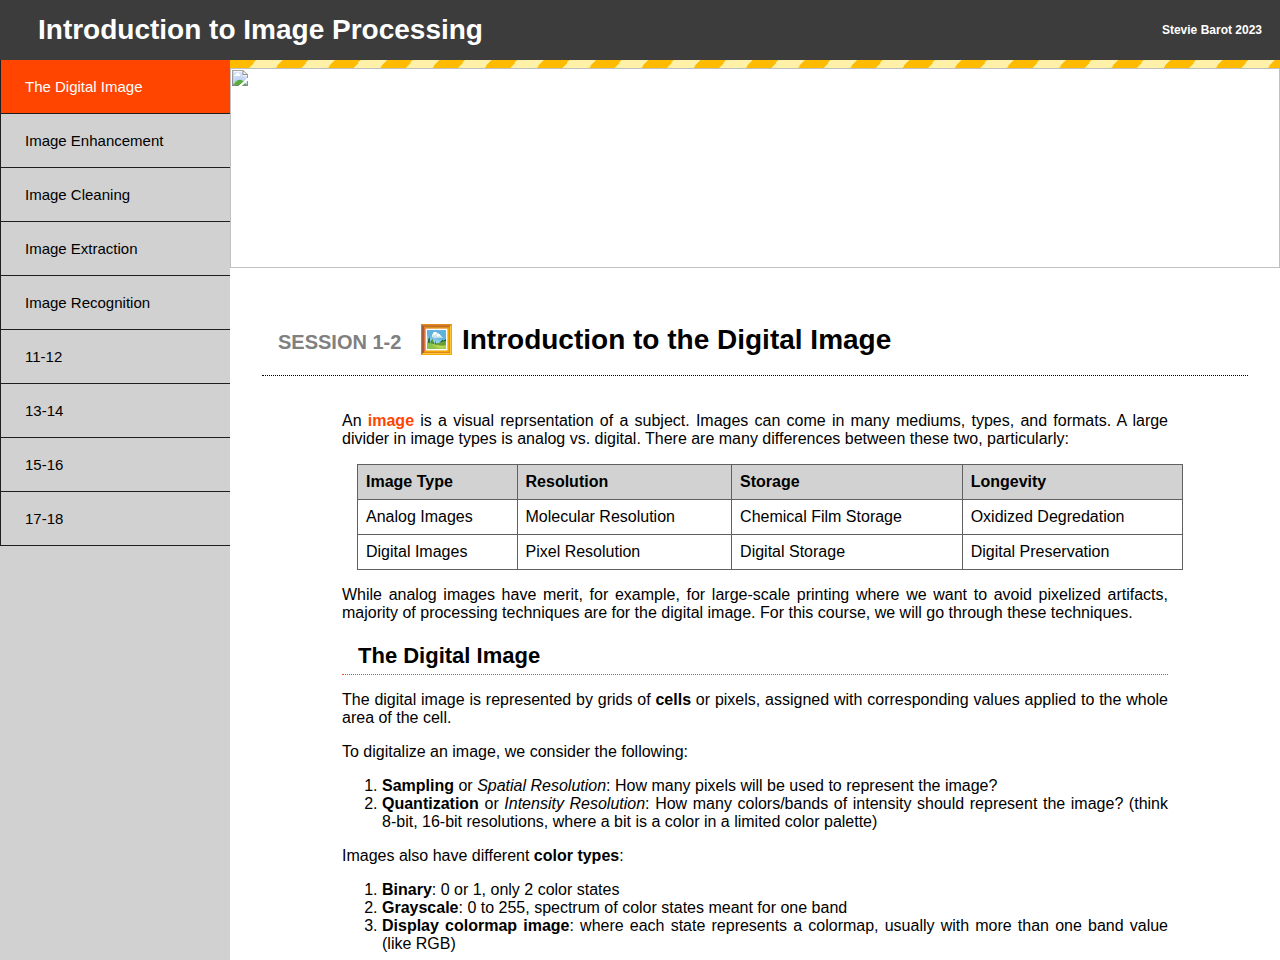
==== commit f4cd4fd8: "Add blog post 4" ====
--- a/index.html
+++ b/index.html
@@ -14,7 +14,7 @@
     </head>
     <body>
         
-        <div class="header collapsible"><i class="fa-solid fa-camera" style="color: #ffffff; padding-right:20px;"></i> Introduction to Image Processing</div>
+        <div class="header collapsible"><i class="fa-solid fa-camera" style="color: #ffffff; padding-right:20px;"></i> Introduction to Image Processing  <span style="font-size: 12px; margin-left: auto;">Stevie Barot 2023</span></div>
         <div class="content">
                 <p>Notes and reflections in understanding image processing fundamentals.</p>
         </div>
@@ -451,7 +451,7 @@
                                     <li>Subtracting the original image to the eroded copy</li>
                                 </ol></p>
 
-                            <p>What will remain is the outline that was not eroded. For a visual of what this looks like, let's use the starter Pokemon of my favoring Pokemon region, Sinnoh. These all have very recognizable silhouettes, so extracting an outline should not be hard.</p>
+                            <p>What will remain is the outline that was not eroded. For a visual of what this looks like, let's use the starter Pokemon of my favorite Pokemon region, Sinnoh. These all have very recognizable silhouettes, so extracting an outline should not be hard.</p>
 
                             <pre>
                                 <code class="language-python">
@@ -575,11 +575,277 @@
                 </div>
 
                 <div id="7-8" class="tabcontent">
-                    <img class="img-container" src="img/1-2_header.jpg">
+                    <img class="img-container" src="img/7-8_header.jpg">
                     <div class="blog-container">
-                        <div class="subheader"><h3><span class="session">SESSION 7-8</span> TBA</h3></div>
+                        <div class="subheader"><h3><span class="session">SESSION 7-8</span> 🔬 Cells at Work</h3></div>
                         <div class="txt-container">
+                            <p>This section focuses on <b><span style="color:lightgrey">Enhancement <span style="color:orangered">Extraction</span> Recognition</span>  <span style="color:orangered">Image Processing Techniques.</span></b></p>
+
+                            <p>Of the extraction methods available, there are two classical methods of detecting objects in our image:
+                                <ol>
+                                    <li><b>Blob Detection</b></li>
+                                    <p>Blob detection is done using algorithms by detecting bright objects on dark backgrounds, and vice versa (for some algorithms only). Three of the many methods available are as follows:
+                                    </p>
+
+                                    <table>
+                                        <tr>
+                                          <th>Method</th>
+                                          <th>Light Blob + Dark BG</th>
+                                          <th>Dark Blob + Light BG</th>
+                                          <th>Speed</th>
+                                          <th>Accuracy</th>
+                                          <th>What it Uses</th>
+                                          <th>Uniqueness</th>
+                                        </tr>
+                                        <tr>
+                                          <td>Laplacian of Gaussian (LoG)</td>
+                                          <td>Yes</td>
+                                          <td>No</td>
+                                          <td>Slower</td>
+                                          <td>More Accurate</td>
+                                          <td>Laplacian Matrix</td>
+                                          <td>Good for area/location approximation</td>
+                                        </tr>
+                                        <tr>
+                                          <td>Difference of Gaussian (DoG)</td>
+                                          <td>Yes</td>
+                                          <td>No</td>
+                                          <td>Faster</td>
+                                          <td>Less Accurate</td>
+                                          <td>2 Gaussian Smoothed Images</td>
+                                          <td>Ring-like objects more identifiable</td>
+                                        </tr>
+                                        <tr>
+                                            <td>Determinant of Hessian (DoH)</td>
+                                            <td>Yes</td>
+                                            <td>Yes</td>
+                                            <td>Faster</td>
+                                            <td>Less Accurate</td>
+                                            <td>Hessian Matrix</td>
+                                            <td>Small images with less curvature unidentifiable</td>
+                                          </tr>
+                                      </table>
+
+                                    <li><b>Connected Components</b></li>
+                                    <p>Using Morphological Operations discussed previously, an image can be cleaned then binarized to detect blobs, defined as a connected group of pixels. Connected Components then count and label these groups of pixels as its own blob regardless of size and shape.</p>
+                                </ol>
+                            </p>
+
+                            <p>Of the two, the more reliable and versatile method is Connected Components, which allows for detecting non-spherical shapes and also identifying properties of each object beyond just area and location.</p>
+
+                            <div class="section">Counting Cells</div>
+                            
+                            <p>An example use case of connected components is for counting objects like cells in healthcare. This is done manually, but can be somewhat approximated with some image processing.</p>
+
+                            <p>We will be using as an example an image of red blood cells.</p>
+
+                            <pre>
+                                <code class="language-python">
+import numpy as np
+import pandas as pd
+import matplotlib.pyplot as plt
+%matplotlib inline
+from skimage.measure import label, regionprops, regionprops_table
+from skimage.color import label2rgb
+
+fig, ax = plt.subplots(1, 2, figsize=(12,4))
+
+rbc = rgb2gray(imread('rbc.jpeg'))
+imshow(rbc, ax=ax[0]) # Grayscale image
+
+rbc_bw = (rbc < 0.8)*1
+rbc_mask = rbc < 0.8
+imshow(rbc_bw, cmap='gray', ax=ax[1]); # Binary image
+                                </code>
+                            </pre>
+                            
+                            <div class="gallery-container">
+                                <img class="gallery-img" src="img/7-8_rbc_1.png">
+                            </div>
+
+                            <p>First we read the image in grayscale, then binarize it. In this case, I used a threshold of 0.8 to determine the cutoff between 0 and 1.</p>
+
+                            <p>Now let's use morphological operations to separate some cells. In this case, I eroded twice and dilated twice to separate the cells then return them to their original size.</p>
+
+                            <pre>
+                                <code class="language-python">
+from skimage.morphology import erosion, dilation, opening, closing
+def multi_dil(im,num):
+    for i in range(num):
+        im = dilation(im)
+    return im
+
+def multi_ero(im,num):
+    for i in range(num):
+        im = erosion(im)
+    return im
+
+fig, ax = plt.subplots(1, 2, figsize=(12,4))
+
+rbc_cleaned = multi_dil(multi_ero(rbc_bw, 2), 2) # Erode twice, dilate twice
+imshow(rbc_cleaned, cmap='gray', ax=ax[0]) # Image after morphological operations
+
+label_rbc = label(rbc_cleaned)
+imshow(label_rbc, ax=ax[1]); # Image labelled with Connected Components
+
+rbc_props = pd.DataFrame(regionprops_table(label_rbc, properties=['area', 'convex_area']))
+# rbc_props = rbc_props.loc[1:]
+# number of cells remove first entry as it counts the bg
+print(f'Number of cells: {len(rbc_props) - 1}')
+                                </code>
+                            </pre>
+
+                            <div class="gallery-container">
+                                <img class="gallery-img" src="img/7-8_rbc_2.png">
+                            </div>
+
+                            <p>According to our labelling, we have <b>374 cells.</b> Obviously the image doesn't look like it has 374. There must have been a lot of things it overcounted as a blob.</p>
+
+                            <p>Let's breeze through all our labels to see what it detected as an "object"</p>
+
+                            <pre>
+                                <code class="language-python">
+import matplotlib.animation as animation
+%matplotlib notebook
+
+fig, ax = plt.subplots()
+ims = []
+
+print('processing animation...')
+for num in range(len(rbc_props)):
+    im = ax.imshow((label_rbc==num)*1_000_000 + label_rbc, animated=True, cmap='gray')
+    ims.append([im])
+
+ani = animation.ArtistAnimation(fig, ims, interval=50, blit=True,
+                                repeat_delay=1000)
+print('animation ready')
+plt.show()
+
+# ani.save("rbc.gif", dpi=100, writer=animation.PillowWriter(fps=12))
+# print('animation saved')
+                                </code>
+                            </pre>
+
+                            <div class="gallery-container">
+                                <img class="gallery-img" src="img/7-8_rbc.gif">
+                            </div>
+
+                            <p>A lot of tiny particles and a lot of clumps! Using an interactive slider I tried my best to manually see problem areas in our objects. Here are a few.</p>
+
+                            <pre>
+                                <code class="language-python">
+# from ipywidgets import interactive, IntSlider
+# %matplotlib inline
+
+# cells = IntSlider(min=0, max=len(rbc_props)-1, step=1)
+
+# def g(cell):
+#     imshow((label_rbc==cell)*1_000_000 + label_rbc, cmap='gray')
+#     plt.show()
+
+# interactive_plot = interactive(g, cell=cells)
+# interactive_plot
+
+problem_dust = [1, 36, 37, 51, 70, 74, 99, 102, 117, 139, 145, 147, 159, 160,
+                161, 163, 165, 180, 181, 182, 207, 208, 209, 212, 215, 217,
+                226, 231, 237, 238, 240, 253, 254, 258, 271, 276, 282, 284,
+                296, 299, 303, 306, 309, 312, 314, 316, 317, 318, 326, 332,
+                336, 338, 341, 349, 351, 354, 357, 358, 359, 371, 363, 365,
+                367, 368, 373]
+problem_clump = [5, 7, 10, 19, 22, 28, 32, 38, 40, 41, 45, 50, 54, 57, 61, 62,
+                 66, 80, 81, 97, 85, 90, 94, 103, 104, 105, 106, 107, 110,
+                 111, 113, 114, 119, 120, 121, 123, 126, 137, 138, 141, 151,
+                 153, 155, 158, 162, 167, 183, 184, 188, 201, 204, 205, 220,
+                 244, 246, 248, 252, 259, 263, 278, 280, 293, 297, 305, 308,
+                 330, 342, 345, 348, 356]
+
+fig, ax = plt.subplots(1, 2, figsize=(12, 6))
+ax[0].imshow(np.isin(label_rbc, list(problem_clump)), cmap='gray')
+ax[0].set_title('clump issues')
+ax[1].imshow(np.isin(label_rbc, list(problem_dust)), cmap='gray')
+ax[1].set_title('particle issues');
+                                </code>
+                            </pre>
+
+                            <div class="gallery-container">
+                                <img class="gallery-img" src="img/7-8_rbc_3.png">
+                            </div>
+
+                            <p>There are definitely less than 374 cells, but at the same time there is often more than one cell clumped in each object. Even with more refined morphological operations, some of these clumps are overlapping too much that they cannot be separated, unless isolated and dealt with on a case-by-case basis.</p>
+
+                            <div class="section">Defining Cells</div>
+
+                            <p>Now that we have an approximation of cells, let's see what else we can learn from them. Using regionprops, let's create a table of area and convex area per label.</p>
+
+                            <pre>
+                                <code class="language-python">
+rbc_props = pd.DataFrame(regionprops_table(label_rbc, properties=['area', 'convex_area']))
+# rbc_props = rbc_props.loc[1:]
+# number of cells remove first entry as it counts the bg
+print(f'Number of cells: {len(rbc_props) - 1}')
+                                </code>
+                            </pre>
+
+                            <p>Now let's see what the histogram looks like for these cell features.</p>
+
+                            <pre>
+                                <code class="language-python">
+rbc_props[(rbc_props['area'] >= np.quantile(rbc_props['area'], 0.1)) &
+          (rbc_props['area'] <= np.quantile(rbc_props['area'], 0.9))].plot.hist(alpha=0.5);
+                                </code>
+                            </pre>
+
+                            <div class="gallery-container">
+                                <img class="gallery-img" src="img/7-8_rbc_4.png">
+                            </div>
+
+                            <p>The cells have a <b>mean area of 748.55</b>, and a <b>mean convex area of 961.41</b> The fact that the convex area's average value is a bit higher than the area (as shown in the histogram) could indicate that most cells are <b>concave</b> rather than closed and circular. This could be from its ring-like shape with lighter values in the middle that may break to create a curved line than a circle, or the issue of clumped, connected cells that could not be separated during pre-processing.</p>
+
+                            <p>Now that we have the mean area of cells, let's try segmenting these cells further by getting irregular cells with an area 1.1, 1.5, and 2 times greater than the mean.</p>
+
+                            <pre>
+                                <code class="language-python">
+fig, ax = plt.subplots(1,3,figsize=(12,6))
+ax[0].imshow(np.isin(label_rbc, (rbc_props[rbc_props['area'] > rbc_props['area'].mean()*1.1].index)), cmap='gray')
+ax[1].imshow(np.isin(label_rbc, (rbc_props[rbc_props['area'] > rbc_props['area'].mean()*1.5].index)), cmap='gray')
+ax[2].imshow(np.isin(label_rbc, (rbc_props[rbc_props['area'] > rbc_props['area'].mean()*2].index)), cmap='gray')
+
+ax[0].set_title('mean area * 1.1')
+ax[1].set_title('mean area * 1.5')
+ax[2].set_title('mean area * 2')
+plt.show()
+                                </code>
+                            </pre>
+
+                            <div class="gallery-container">
+                                <img class="gallery-img" src="img/7-8_rbc_5.png">
+                            </div>
+
+                           <p>A lot of cells look normal in 1.1 and 1.5. Let's limit it as much as possible. In this case, let's try visualizing mean area * 2 over the original image for maximum contrast.</p>
+
+                            <pre>
+                                <code class="language-python">
+rbc_color = imread('rbc.jpeg')
+
+highlight_layer = np.isin(label_rbc, (rbc_props[rbc_props['area'] > rbc_props['area'].mean()*2].index)).astype(int)
+rbc_highlight = rbc_color.copy()
+rbc_highlight[highlight_layer == 1] = np.asarray([255, 0, 0])
+
+imshow(rbc_highlight)
+plt.title('mean area * 2');
+                                </code>
+                            </pre>
+
+                            <div class="gallery-container">
+                                <img class="gallery-img" src="img/7-8_rbc_6.png">
+                            </div>
+
+                            <p>When overlayed on top of the image, we can see how the pre-processing before counted objects as particles. The cells at the edges of the image are slightly more overexposed than the ones in the middle, making the translation to binary more brittle and disconnected. Disregarding these, we can see that at least for the middle cells, our segmentation managed to find bigger than usual cells.</p>
+                            
+                            <p>Unfortunately, most of these cells are slightly clumped cells (most likely undergoing mitosis). We weren't able to find "irregular" cells, but for the purpose of the exercise, these do appear to be cells with a mean area greater than the cells in the image.</p>
+
                             <p></p>
+
                         </div>
                     </div>
                 </div>
@@ -685,12 +951,9 @@
                 </div>
 
             </div>
-<!-- 
-            <div class="header collapsible"><i class="fa-solid fa-camera" style="color: #ffffff;"></i></div>
-            <div class="content"><p>Notes and reflections in understanding image processing fundamentals.</p></div> -->
         </div>
         
-        <div class="footer">Stevie Barot 2023</div>
+        <!-- <div class="footer"></div> -->
 
         <script src="script.js"></script>
 
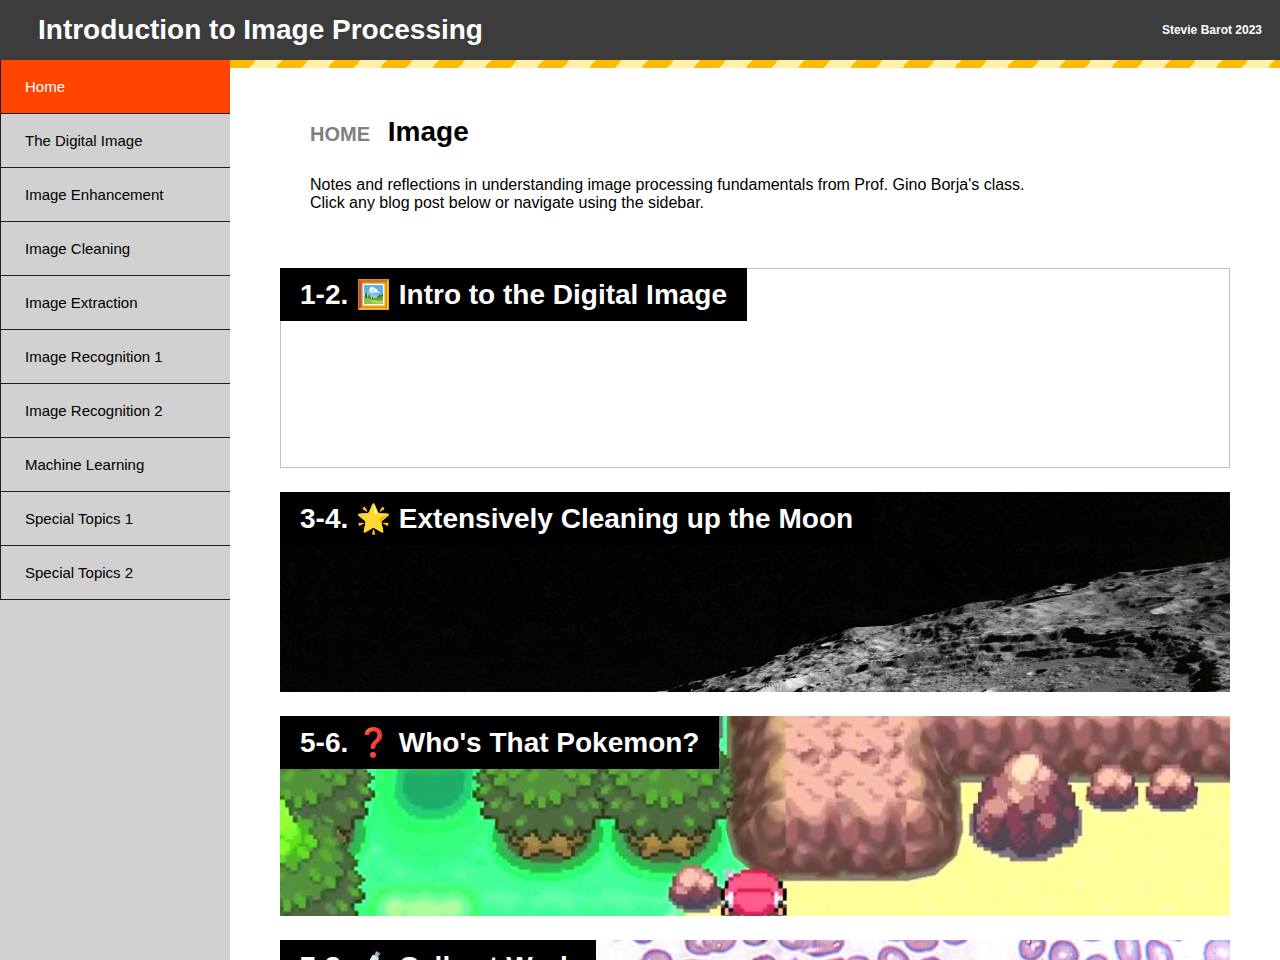
==== commit 7aea95b1: "Add blog post 9-10 to 17-18" ====
--- a/index.html
+++ b/index.html
@@ -21,7 +21,11 @@
             
         <div class="body">
             <div class="tab">
-                    <button class="tablinks" onclick="openTab(event, '1-2')" id="defaultOpen">
+                <button class="tablinks" onclick="openTab(event, 'home')" id="defaultOpen">
+                    <i class="fa-solid fa-house"></i>
+                    <p><i class="fa-solid fa-house"></i>Home</p>
+                </button>
+                    <button class="tablinks" onclick="openTab(event, '1-2')">
                         <i class="fa-solid fa-image"></i>
                         <p><i class="fa-solid fa-image"></i>The Digital Image</p>
                     </button>
@@ -37,26 +41,73 @@
                         <p><i class="fa-solid fa-scissors"></i>Image Extraction</p></button>
                     <button class="tablinks" onclick="openTab(event, '9-10')">
                         <i class="fa-solid fa-magnifying-glass"></i>
-                        <p><i class="fa-solid fa-magnifying-glass"></i>Image Recognition</p></button>
+                        <p><i class="fa-solid fa-magnifying-glass"></i>Image Recognition 1</p></button>
                     <button class="tablinks" onclick="openTab(event, '11-12')">
-                        <i class="fa-solid fa-camera"></i>
-                        <p><i class="fa-solid fa-camera"></i>11-12</p></button>
+                        <i class="fa-solid fa-leaf"></i>
+                        <p><i class="fa-solid fa-leaf"></i>Image Recognition 2</p></button>
                     <button class="tablinks" onclick="openTab(event, '13-14')">
-                        <i class="fa-solid fa-camera"></i>
-                        <p><i class="fa-solid fa-camera"></i>13-14</p></button>
+                        <i class="fa-solid fa-gear"></i>
+                        <p><i class="fa-solid fa-gear"></i>Machine Learning</p></button>
                     <button class="tablinks" onclick="openTab(event, '15-16')">
-                        <i class="fa-solid fa-camera"></i>
-                        <p><i class="fa-solid fa-camera"></i>15-16</p></button>
+                        <i class="fa-solid fa-music"></i>
+                        <p><i class="fa-solid fa-music"></i>Special Topics 1</p></button>
                     <button class="tablinks" onclick="openTab(event, '17-18')">
-                        <i class="fa-solid fa-camera"></i>
-                        <p><i class="fa-solid fa-camera"></i>17-18</p></button>
+                        <i class="fa-solid fa-bomb"></i>
+                        <p><i class="fa-solid fa-bomb"></i>Special Topics 2</p></button>
             </div>
             
             <div id="container">
                 
                 <div class="progress-container">
                     <div class="progress-bar" id="myBar"></div>
-                  </div>
+                </div>
+
+
+                <div id="home" class="tabcontent">
+                    <div class="txt-container">
+                        <h3><span class="session">HOME</span> Image</h3>
+                        <p>Notes and reflections in understanding image processing fundamentals from Prof. Gino Borja's class. <br>Click any blog post below or navigate using the sidebar.
+                        </p>
+                    </div>
+
+                    <div class="home-container">
+                        <img class="img-container" src="img/1-2_artd.png" style="object-position: 100% 25%;" onclick="openTab(event, '1-2')">
+                        <div class="centered" onclick="openTab(event, '1-2')">1-2. 🖼️ Intro to the Digital Image</div>
+                    </div>
+                    <div class="home-container">
+                        <img class="img-container" src="img/3-4_header.jpg" style="object-position: 100% 25%;" onclick="openTab(event, '3-4')">
+                        <div class="centered" onclick="openTab(event, '3-4')">3-4. 🌟 Extensively Cleaning up the Moon</div>
+                    </div>
+                    <div class="home-container">
+                        <img class="img-container" src="img/5-6_header.jpg" style="object-position: 100% 25%;" onclick="openTab(event, '5-6')">
+                        <div class="centered" onclick="openTab(event, '5-6')">5-6. ❓ Who's That Pokemon?</div>
+                    </div>
+                    <div class="home-container">
+                        <img class="img-container" src="img/7-8_header.jpg" style="object-position: 100% 25%;" onclick="openTab(event, '7-8')">
+                        <div class="centered" onclick="openTab(event, '7-8')"> 7-8. 🔬 Cells at Work</div>
+                    </div>
+                    <div class="home-container">
+                        <img class="img-container" src="img/9-10_header.png" style="object-position: 100% 25%;" onclick="openTab(event, '9-10')">
+                        <div class="centered" onclick="openTab(event, '9-10')">9-10. 🌱 Isolating Greenery</div>
+                    </div>
+                    <div class="home-container">
+                        <img class="img-container" src="img/11-12_header.jpg" style="object-position: 100% 25%;" onclick="openTab(event, '11-12')">
+                        <div class="centered" onclick="openTab(event, '11-12')">11-12. 👋 Watch the Hands</div>
+                    </div>
+                    <div class="home-container">
+                        <img class="img-container" src="img/13-14_header.jpg" style="object-position: 100% 25%;" onclick="openTab(event, '13-14')">
+                        <div class="centered" onclick="openTab(event, '13-14')">13-14. 🍃 Leaf Me Alone</div>
+                    </div>
+                    <div class="home-container">
+                        <img class="img-container" src="img/15-16_header.jpg" style="object-position: 100% 25%;" onclick="openTab(event, '15-16')">
+                        <div class="centered" onclick="openTab(event, '15-16')">15-16. 🎶 Focus on the Rhythm</div>
+                    </div>
+                    <div class="home-container">
+                        <img class="img-container" src="img/17-18_header.png" style="object-position: 100% 25%;" onclick="openTab(event, '17-18')">
+                        <div class="centered" onclick="openTab(event, '17-18')">17-18: 💣 Colorblind Bomb Defusal</div>
+                    </div>
+                    
+                </div>
 
                 <div id="1-2" class="tabcontent">
                     <img class="img-container" src="img/1-2_artd.png" style="object-position: 100% 25%;">
@@ -90,9 +141,18 @@
                             <p>While analog images have merit, for example, for large-scale printing where we want to avoid pixelized artifacts, majority of processing techniques are for the digital image. For this course, we will go through these techniques.
                             </p>
 
+                            <div class="takeaway-container">
+                                <p><strong><span style="color:black;">💯 MAIN TAKEAWAYS</span></strong></p>
+                                    <ol>
+                                        <li><strong>Image Processing requires the digitalization of images</strong>, which limits the color space of an image to a finite spectrum of cells.</li>
+                                        <li><strong>While analog images have near-infinite resolution</strong>, these are chemically produced and fade overtime over the digital image.</li>
+                                        <li><strong>There are different kinds of color types spaces with a different numbers of channels</strong> which may vary in usefulness depending on your use case.</li>
+                                    </ol>
+                              </div>
+
                             <div class="section">The Digital Image</div>
 
-                            <p>The digital image is represented by grids of <b>cells</b> or pixels, assigned with corresponding values applied to the whole area of the cell.
+                            <p>The digital image is represented by grids of <b>cells</b> or pixels, assigned with corresponding values applied to the whole area of the cell.</p>
                             
                             
                            <p>To digitalize an image, we consider the following:</p>
@@ -155,6 +215,16 @@
 
                             <p>This section focuses on <b><span style="color:orangered">Enhancement <span style="color:lightgrey">Extraction Recognition</span>  Image Processing Techniques.</span></b></p>
 
+                            <div class="takeaway-container">
+                                <p><strong><span style="color:black;">💯 MAIN TAKEAWAYS</span></strong></p>
+                                    <ol>
+                                        <li><strong>Before doing other upstream tasks, images should be enhanced or cleaned</strong> to maximize its helpfulness later in a pipeline.</li>
+                                        <li><strong>Image enhancement techniques are algorithmic and often manually tweaked</strong>, through trial and error until subjectively satisfactory to the user's use case, such as in white balancing and histogram manipulation.</li>
+                                        <li><strong>Fourier Transform eliminates periodic patterns in images</strong>, which may be periodic at several angles and therefore must be accounted for in all these angles when masking these signals in a frequency space.</li>
+                                    </ol>
+                              </div>
+
+
                             <p>Image enhancement is useful for cleaning or augmenting images for personal use or professional use as an input for further analysis in a larger pipeline. Of the many techniques available, the following will be discussed:
                             </p>
 
@@ -288,6 +358,16 @@
                         <div class="txt-container">
 
                             <p>This section focuses on <b>Image Cleaning/Processing</b> techniques that prepare images for tasks like <b><span style="color:orangered">Image Extraction and Recognition.</span></b></p>
+
+                            <div class="takeaway-container">
+                                <p><strong><span style="color:black;">💯 MAIN TAKEAWAYS</span></strong></p>
+                                    <ol>
+                                        <li><strong>Image cleaning techniques also involve some trial and error</strong> until subjectively satisfactory to the user's purpose.</li>
+                                        <li><strong>Morphological operations require an understanding of how each operation edits each pixel</strong>, to maximize its usefuless. Erosion, dilation, closing, opening, and more are tools that become useless if you do not understand the logic behind how it decides if a pixel is 1 or 0 based on its surroundings and structuring element.</li>
+                                        <li><strong>Spatial filters, even if they are the same type, vary in effect depending on its kernel size.</strong> These filters also change depending on other things, like padding and stride, especially when applied to CNNs.</li>
+                                    </ol>
+                              </div>
+
 
                             <p>In an image processing pipeline, certain images may come in with dust particles, poor scanning quality, and portions we are not interested in. There are a few ways we can sharpen our images ahead of time to focus on the shapes that matter, for later extraction and recognition. This is akin to cleaning the data in a tabular form before feeding it into a machine learning model for training. The better the quality the data, in this case, the more defined the shapes, the better the algorithm or model will be at correctly labelling what it is tasked to classify.</p>
 
@@ -580,6 +660,16 @@
                         <div class="subheader"><h3><span class="session">SESSION 7-8</span> 🔬 Cells at Work</h3></div>
                         <div class="txt-container">
                             <p>This section focuses on <b><span style="color:lightgrey">Enhancement <span style="color:orangered">Extraction</span> Recognition</span>  <span style="color:orangered">Image Processing Techniques.</span></b></p>
+
+                            <div class="takeaway-container">
+                                <p><strong><span style="color:black;">💯 MAIN TAKEAWAYS</span></strong></p>
+                                    <ol>
+                                        <li><strong>Morphological operations will not perfectly isolate all its targets in an image</strong> unless irregular use cases are isolated and handled, which limits the color space of an image to a finite spectrum of cells.</li>
+                                        <li><strong>While blob detetction takes longer and is generally less suited for non-round object identification,</strong> it may be more useful in cases where objects are circular or ring-like in nature.</li>
+                                        <li><strong>Enhancing an image before extracting features from it may save a lot of time, </strong> for example, by balancing the lighting in the edges of a blood cell slide image so these side cells are not fragmented during connected component extraction.</li>
+                                    </ol>
+                              </div>
+
 
                             <p>Of the extraction methods available, there are two classical methods of detecting objects in our image:
                                 <ol>
@@ -689,8 +779,6 @@
 imshow(label_rbc, ax=ax[1]); # Image labelled with Connected Components
 
 rbc_props = pd.DataFrame(regionprops_table(label_rbc, properties=['area', 'convex_area']))
-# rbc_props = rbc_props.loc[1:]
-# number of cells remove first entry as it counts the bg
 print(f'Number of cells: {len(rbc_props) - 1}')
                                 </code>
                             </pre>
@@ -699,7 +787,7 @@
                                 <img class="gallery-img" src="img/7-8_rbc_2.png">
                             </div>
 
-                            <p>According to our labelling, we have <b>374 cells.</b> Obviously the image doesn't look like it has 374. There must have been a lot of things it overcounted as a blob.</p>
+                            <p>According to our labelling, we have <b>375 cells.</b> Obviously the image doesn't look like it has 375. There must have been a lot of things it overcounted as a blob.</p>
 
                             <p>Let's breeze through all our labels to see what it detected as an "object"</p>
 
@@ -771,7 +859,7 @@
                                 <img class="gallery-img" src="img/7-8_rbc_3.png">
                             </div>
 
-                            <p>There are definitely less than 374 cells, but at the same time there is often more than one cell clumped in each object. Even with more refined morphological operations, some of these clumps are overlapping too much that they cannot be separated, unless isolated and dealt with on a case-by-case basis.</p>
+                            <p>There are definitely less than 375 cells, but at the same time there is often more than one cell clumped in each object. Even with more refined morphological operations, some of these clumps are overlapping too much that they cannot be separated, unless isolated and dealt with on a case-by-case basis.</p>
 
                             <div class="section">Defining Cells</div>
 
@@ -780,9 +868,7 @@
                             <pre>
                                 <code class="language-python">
 rbc_props = pd.DataFrame(regionprops_table(label_rbc, properties=['area', 'convex_area']))
-# rbc_props = rbc_props.loc[1:]
-# number of cells remove first entry as it counts the bg
-print(f'Number of cells: {len(rbc_props) - 1}')
+print(f'Number of cells: {len(rbc_props)}')
                                 </code>
                             </pre>
 
@@ -806,6 +892,8 @@
                             <pre>
                                 <code class="language-python">
 fig, ax = plt.subplots(1,3,figsize=(12,6))
+
+rbc_props.index = np.arange(1, len(rbc_props) + 1)
 ax[0].imshow(np.isin(label_rbc, (rbc_props[rbc_props['area'] > rbc_props['area'].mean()*1.1].index)), cmap='gray')
 ax[1].imshow(np.isin(label_rbc, (rbc_props[rbc_props['area'] > rbc_props['area'].mean()*1.5].index)), cmap='gray')
 ax[2].imshow(np.isin(label_rbc, (rbc_props[rbc_props['area'] > rbc_props['area'].mean()*2].index)), cmap='gray')
@@ -840,9 +928,9 @@
                                 <img class="gallery-img" src="img/7-8_rbc_6.png">
                             </div>
 
-                            <p>When overlayed on top of the image, we can see how the pre-processing before counted objects as particles. The cells at the edges of the image are slightly more overexposed than the ones in the middle, making the translation to binary more brittle and disconnected. Disregarding these, we can see that at least for the middle cells, our segmentation managed to find bigger than usual cells.</p>
+                            <p>When overlayed on top of the image, we can see how the pre-processing before counted objects as particles. The cells at the edges of the image are slightly more overexposed than the ones in the middle, making the translation to binary more brittle and disconnected, leading to tinier areas. This left most of the bigger cells to be the cells in the center.</p>
                             
-                            <p>Unfortunately, most of these cells are slightly clumped cells (most likely undergoing mitosis). We weren't able to find "irregular" cells, but for the purpose of the exercise, these do appear to be cells with a mean area greater than the cells in the image.</p>
+                            <p>Unfortunately, most of these cells are slightly clumped cells (most likely undergoing mitosis). We weren't able to find "irregular" cells in the context of detecting diseases like sickle cell anemia, but for the purpose of the exercise, these do appear to be cells with a mean area greater than the cells in the image.</p>
 
                             <p></p>
 
@@ -851,101 +939,861 @@
                 </div>
 
                 <div id="9-10" class="tabcontent">
-                    <img class="img-container" src="img/1-2_header.jpg">
+                    <img class="img-container" src="img/9-10_header.png">
                     <div class="blog-container">
-                        <div class="subheader"><h3><span class="session">SESSION 9-10</span> TBA</h3></div>
+                        <div class="subheader"><h3><span class="session">SESSION 9-10</span> 🌱 Isolating Greenery</h3></div>
                         <div class="txt-container">
-                            <p>London is the capital city of England. Lorem ipsum dolor sit amet, consectetur adipiscing elit. Vivamus tincidunt dictum felis, ut accumsan lacus aliquam sit amet. Maecenas finibus, sem nec rhoncus rutrum, ante tellus molestie dolor, id tristique massa mi et ante. Vivamus tellus dui, viverra et nunc quis, auctor ullamcorper velit. Pellentesque at turpis a diam eleifend suscipit. Curabitur id massa ut felis vulputate consequat sit amet eu ipsum. Vivamus pretium est et egestas sollicitudin. Praesent eleifend non nisl a elementum. Nullam laoreet elementum purus eget gravida. Nam tincidunt suscipit est, a dignissim lacus gravida vel. Curabitur maximus velit eget consectetur viverra. Maecenas posuere sem at fermentum eleifend. Sed finibus fringilla odio at ultricies.
-                                Aenean erat sem, luctus sollicitudin volutpat in, tincidunt eget massa. Nullam tempus ligula id elit vulputate laoreet. Lorem ipsum dolor sit amet, consectetur adipiscing elit. Phasellus blandit lacinia eros, sed molestie dui faucibus in. Aenean id ex rutrum eros ullamcorper consequat ut ut tortor. Nulla nec bibendum nulla, sed molestie arcu. Fusce auctor ipsum id sodales luctus. Aliquam tincidunt ac nisi et malesuada. Proin condimentum nulla at tellus volutpat consectetur. Quisque faucibus nibh id metus accumsan hendrerit. Quisque finibus turpis luctus dui cursus, eleifend viverra ligula imperdiet.
-                                Nullam urna enim, ullamcorper in nibh vel, ullamcorper imperdiet purus. Phasellus sit amet magna vehicula, venenatis quam a, sollicitudin lacus. Quisque non accumsan elit. Aliquam ultrices turpis in erat hendrerit fringilla non nec eros. Nam id placerat nisi. Etiam sed viverra libero. Integer rhoncus mi vel dui ullamcorper, at posuere lacus tempor. Donec felis risus, dictum nec venenatis molestie, tempor id purus. Cras nec pretium nisl. Fusce eleifend felis vestibulum leo molestie, et malesuada mi blandit. Cras eget varius velit. Ut porta tempus feugiat. Aenean sodales ultrices lectus, vel facilisis augue.
-                                Aliquam quis velit interdum, congue dui luctus, luctus tellus. Pellentesque eleifend congue purus, et sodales tellus cursus vel. Nam feugiat ligula nunc, a facilisis ligula malesuada a. Morbi suscipit id nisl et bibendum. Quisque quis purus eget eros ullamcorper volutpat ac sed orci. Nullam rhoncus vehicula egestas. Sed euismod et tellus a eleifend. Curabitur posuere est vitae ultrices convallis. Nullam eu ornare lorem, at malesuada massa. Fusce sagittis mi a blandit gravida. Maecenas id nunc ultricies, vestibulum ante varius, varius turpis.
-                                Vestibulum facilisis mauris ultrices purus suscipit dapibus. Phasellus nec iaculis ex. Sed sed lorem id odio vestibulum lacinia. Mauris tristique faucibus tellus, non semper tortor pharetra non. Ut et dolor et nulla rutrum tristique vel id velit. Suspendisse potenti. Sed vitae pulvinar ligula. Sed tempus egestas magna, a dapibus lorem vestibulum id. In aliquam purus id est tempus, vel maximus sapien consectetur. Ut dapibus augue eget diam luctus, vitae congue massa suscipit. Praesent a turpis id tortor pellentesque tincidunt. Curabitur id egestas diam. Vestibulum sit amet accumsan tortor, at consequat lectus.
+                            <p>This section focuses on <b><span style="color:lightgrey">Enhancement Extraction <span style="color:orangered">Recognition</span></span>  <span style="color:orangered">Image Processing Techniques.</span></b></p>
+
+                            <div class="takeaway-container">
+                                <p><strong><span style="color:black;">💯 MAIN TAKEAWAYS</span></strong></p>
+                                    <ol>
+                                        <li><strong>Thresholding does not need to be done through trial and error.</strong> By using Otsu's method, we can binarize an image as best we can through inter-class variance based on intensity values and their fraction of pixels in an image.</li>
+                                        <li><strong>Segmentation in colored spaces are a bit trickier.</strong>RGB and HSV thresholding require a good understanding of each channel to be able to isolate the objects you desire, like what colors to mix in RGB, and what combination of hues and values to select in HSV.</li>
+                                        <li><strong>KMeans is an alternative but unreliable image segmenter.</strong> KMeans is another approach to segment, but as an unsupervised learning method, its results are not consistent, and are not always guaranteed to isolate the objects you want.</li>
+                                    </ol>
+                              </div>
+
+                            <p>
+                                In many cases, our object of interest is not the image itself, but chunks that make up the image, independently identified and assessed. Image segmentation techniques assist in this task.
                             </p>
-                            <p>Proin vitae aliquet nisl. Nam tristique lectus sit amet odio posuere rutrum. Pellentesque massa neque, feugiat non purus nec, eleifend feugiat magna. Ut egestas hendrerit mauris vitae porttitor. Suspendisse vulputate dolor est. Etiam vehicula aliquet leo ac maximus. Vestibulum varius arcu neque, varius ultrices tortor suscipit ac. Nam mollis eu arcu a molestie. Proin suscipit accumsan turpis. Morbi enim risus, luctus in sodales a, tempus sit amet dolor. Vestibulum venenatis, purus sit amet pharetra volutpat, libero nibh sodales erat, in elementum purus velit ac justo. Nullam convallis, neque eget fringilla ultricies, nunc quam scelerisque turpis, eget molestie sapien elit in urna. Etiam ac mi tellus. In hac habitasse platea dictumst. Proin ac felis nec erat accumsan fermentum. Pellentesque elit diam, accumsan et fringilla ut, placerat et mauris.
-                                Mauris sed gravida mi, vel bibendum est. Praesent fringilla odio felis, at commodo urna posuere bibendum. Duis vel risus felis. Maecenas in magna eu dolor ultricies feugiat. Suspendisse vitae mauris fringilla nibh mattis faucibus sed vitae libero. Suspendisse at pulvinar eros. Mauris suscipit, eros ut porta malesuada, neque nulla rutrum orci, nec mollis mi sapien sed nulla. Suspendisse sodales vel velit non lacinia. Donec at lectus eget dolor bibendum blandit id ut diam. Sed mattis justo erat, et pharetra libero ultricies quis. Aenean scelerisque ac tellus eget varius. Sed dictum, sapien eu eleifend placerat, ante odio finibus nisl, at ullamcorper urna nisi a nisi.
-                                Orci varius natoque penatibus et magnis dis parturient montes, nascetur ridiculus mus. Aenean arcu lacus, accumsan sed consequat a, sodales in risus. Aliquam eu pulvinar augue, in commodo augue. Nulla rutrum risus a euismod fermentum. Cras sit amet risus varius, iaculis leo eget, vehicula libero. Fusce sem urna, tempor a fermentum ultrices, vestibulum vitae felis. Duis sit amet maximus mauris, vitae accumsan dolor. Aenean molestie nisi vel lacinia dapibus. Vestibulum faucibus diam nec nulla luctus fermentum. Nullam maximus eros non lectus ullamcorper, eu vestibulum elit eleifend. Mauris posuere placerat elit, ac sagittis nisi feugiat at. Aliquam vel neque vulputate, imperdiet lacus sit amet, lobortis lectus. Donec id libero a turpis suscipit fringilla. Proin facilisis fermentum risus non suscipit.
-                                Quisque pharetra dapibus pretium. Mauris finibus est nunc, sed facilisis quam viverra sed. Vestibulum faucibus nisl sodales auctor congue. Aliquam viverra non ipsum a ultricies. Praesent vel sapien ut ante dapibus pretium nec quis dolor. Morbi vel sollicitudin metus. Sed varius vehicula eros, at fringilla tortor. Nullam vehicula ligula nec mi bibendum consequat. Sed eget lorem vitae purus blandit consequat in id arcu. In hendrerit magna quis tempor vestibulum. Mauris quis purus et quam semper accumsan. Proin lobortis feugiat finibus. Nam porttitor tortor id posuere tincidunt. Nam a ligula eu tortor lobortis lacinia. Integer in imperdiet enim. Pellentesque a feugiat velit.
-                                Proin varius est id molestie venenatis. Maecenas lobortis rhoncus velit in elementum. Integer nisl purus, pellentesque maximus nunc quis, dictum aliquam turpis. Sed sed nunc in elit bibendum egestas ac at ligula. Praesent non risus mi. In tincidunt urna at dictum pellentesque. Cras in ullamcorper mi. Suspendisse at ipsum diam.</p>
+                            <p>
+                                There are several ways to segment images, such as:
+                                <ol>
+                                    <li><b>Thresholding and Otsu's Method:</b> An algorithmic, non-trial and error way to binarize images (0 or 1 value only, where 1 is usually the pixel value of objects of interest).</li>
+                                    <li><b>Color Image Segmentation:</b> utilizing color spaces to isolate specific parts of images that meet these channel requirements, such as in RGB and HSV</li>
+                                </ol>
+                            </p>
+
+                            <div class="section">Using Color Image Segmentation</div>
+
+                            <p>In this section, we will focus on how to use HSV channels for color image segmentation to isolate parts of an image.</p>
+
+                            <p>We will do this by using a drawing of mine as an example. This is an image of a lady wearing red sitting in a dim room with plants in it.</p>
+
+                            <div class="gallery-container">
+                                <img class="gallery-img" src="img/9-10_image.png">
+                            </div>
+
+                            <p>Our task is to isolate the <b>greenery</b> from everything else in the image.</p>
+
+                            <p>I used 2 approaches to do this:
+                                <ol>
+                                    <li><strong>HSV channel thresholding.</strong> Manually tweaking values in hue, saturation, and value channels until I get the values of the greenery and nothing else left.</li>
+                                    <li><strong>Kmeans.</strong> This unsupervised method can also be applied to images! Clustering pixels of similar channel values is another way to isolate important parts of images, although the values of these clusters are not guaranteed to find the specific values that you are looking for.</li>
+                                </ol>
+                            </p>
+
+                            <div class="section">Greenery with HSV</div>
+
+                            <p>HSV has 3 channels, Hue, Saturation, and Value. Most digital art and imagery are set in RGB color spaces, so there is a need to translate from RGB to HSV. The code below shows how one might import an RGB image and convert it to HSV. Each channel is isolated to show what Hue, Saturation, and Value look like to contribute to an image.</p>
+
+                            <pre>
+                                <code class="language-python">
+import numpy as np
+import pandas as pd
+import matplotlib.pyplot as plt
+%matplotlib inline
+from skimage.color import rgba2rgb
+from skimage.color import rgb2hsv
+
+fig, ax = plt.subplots(1, 4, figsize=(12,4), dpi=200)
+ax[0].imshow(jj)
+ax[0].set_title('Original')
+ax[1].imshow(jj_hsv[:,:,0], cmap='hsv')
+ax[1].set_title('Hue')
+ax[2].imshow(jj_hsv[:,:,1], cmap='gray')
+ax[2].set_title('Saturation')
+ax[3].imshow(jj_hsv[:,:,2], cmap='gray')
+ax[3].set_title('Value')
+fig.tight_layout()
+plt.show()
+                                </code>
+                            </pre>
+
+                            <div class="gallery-container">
+                                <img class="gallery-img" src="img/9-10_hsv_1.png">
+                            </div>
+
+                            <p>Unlike RGB, color is contained solely in the Hue channel. Saturation and value are more on the purity and the brightness of those base colors, respectively.</p>
+
+                            <p>Because some of the greenery in this image is partially obscured, the greenery will have different values and saturations. We therefore will rely on tweaking the values of Hue to get all the green.</p>
+
+                            <pre>
+                                <code class="language-python">
+fig, ax = plt.subplots(1, 2, figsize=(8,4), dpi=200)
+lower_mask = jj_hsv[:,:,0] > 0.33
+upper_mask = jj_hsv[:,:,0] < 0.42
+val_mask = (jj_hsv[:, :, 1] > 0.7) | (jj_hsv[:, :, 1] < 0.1)
+
+mask = upper_mask*lower_mask*val_mask
+ax[0].imshow(mask, cmap='gray')
+
+red = jj[:,:,0]*mask
+green = jj[:,:,1]*mask
+blue = jj[:,:,2]*mask
+masked = np.dstack((red,green,blue))
+ax[1].imshow(masked);
+                                </code>
+                            </pre>
+
+                            <div class="gallery-container">
+                                <img class="gallery-img" src="img/9-10_hsv_2.png">
+                            </div>
+
+                            <p>Our filter consists of constricting hue between values of 0.33 - 0.42 (green color range), and values above 0.7 (so as not to accidentally capture extremely dark green values, that are not included in the greenery).</p>
+
+                            <p>The result is promising, capturing both dark and light portions of the greenery at the bottom of the image as well as the side. Unfortunately, as a side effect it also took a bit of the chair handle's green too.</p>
+
+                            <div class="section">Greenery with KMeans</div>
+
+                            <p>Now let's see what happens when we implement KMeans. The disadvantage of KMeans is that it will not guarantee clusters that isolate your desired element. But let's see what happens. The following is a KMeans implementation using only k=2 or two clusters in our image.</p>
+
+                            <pre>
+                                <code class="language-python">
+from sklearn.cluster import KMeans
+np.random.seed(1)
+
+x, y, z = rgba2rgb(jj).shape
+jj_2d = rgba2rgb(jj).reshape(x*y, z)
+jj_2d.shape
+
+n = 2
+kmeans_cluster = KMeans(n_clusters=n)
+kmeans_cluster.fit(jj_2d)
+cluster_labels = kmeans_cluster.labels_
+
+plt.figure(figsize = (15,8))
+plt.imshow(cluster_labels.reshape(x, y), cmap='coolwarm')
+plt.colorbar()
+plt.show()
+
+fig, ax = plt.subplots(1, n, dpi=200, figsize=(12, 4))
+
+for i in range(n):
+    mask = cluster_labels.reshape(x, y) == i
+    red = jj[:,:,0]*mask
+    green = jj[:,:,1]*mask
+    blue = jj[:,:,2]*mask
+    masked = np.dstack((red,green,blue))
+    ax[i].imshow(masked)
+    ax[i].set_title(f'Cluster {i+1}')
+plt.show()
+                                </code>
+                            </pre>
+
+                            <div class="gallery-container">
+                                <img class="gallery-img" src="img/9-10_kmeans_1.png">
+                            </div>
+                            <div class="gallery-container">
+                                <img class="gallery-img" src="img/9-10_kmeans_2.png">
+                            </div>
+
+                            <p>
+                                KMeans was unable to isolate the greenery, but it <b>was</b> able to isolate the <b>light peaking out the opening of the dim room</b>. This is most likely because it is the highest contrast area compared to the rest of the dark image.
+                            </p>
+
+                            <p>Let's see what happens when we set k=3.</p>
+
+                            <pre>
+                                <code class="language-python">
+n = 3
+kmeans_cluster = KMeans(n_clusters=n)
+kmeans_cluster.fit(jj_2d)
+cluster_labels = kmeans_cluster.labels_
+
+plt.figure(figsize = (15,8))
+plt.imshow(cluster_labels.reshape(x, y), cmap='coolwarm')
+plt.colorbar()
+plt.show()
+
+fig, ax = plt.subplots(1, n, dpi=200, figsize=(12, 4))
+
+for i in range(n):
+    mask = cluster_labels.reshape(x, y) == i
+    red = jj[:,:,0]*mask
+    green = jj[:,:,1]*mask
+    blue = jj[:,:,2]*mask
+    masked = np.dstack((red,green,blue))
+    ax[i].imshow(masked)
+    ax[i].set_title(f'Cluster {i+1}')
+plt.show()
+                                </code>
+                            </pre>
+
+                            <div class="gallery-container">
+                                <img class="gallery-img" src="img/9-10_kmeans_3.png">
+                                <img class="gallery-img" src="img/9-10_kmeans_4.png">
+                            </div>
+
+                            <p>
+                                Still not quite what we were looking for. This time, it separates the red parts of the woman's shirt from the rest of the image. The green is spread across cluster 1 and cluster 3. Unfortunately, green failed to be isolated using KMeans in this scenario.
+                            </p>
+
                         </div>
                     </div>
                 </div>
 
                 <div id="11-12" class="tabcontent">
-                    <img class="img-container" src="img/1-2_header.jpg">
+                    <img class="img-container" src="img/11-12_header.jpg">
                     <div class="blog-container">
-                        <div class="subheader"><h3><span class="session">SESSION 11-12</span> TBA</h3></div>
+                        <div class="subheader"><h3><span class="session">SESSION 11-12</span> 👋 Watch the Hands</h3></div>
                         <div class="txt-container">
-                            <p>London is the capital city of England. Lorem ipsum dolor sit amet, consectetur adipiscing elit. Vivamus tincidunt dictum felis, ut accumsan lacus aliquam sit amet. Maecenas finibus, sem nec rhoncus rutrum, ante tellus molestie dolor, id tristique massa mi et ante. Vivamus tellus dui, viverra et nunc quis, auctor ullamcorper velit. Pellentesque at turpis a diam eleifend suscipit. Curabitur id massa ut felis vulputate consequat sit amet eu ipsum. Vivamus pretium est et egestas sollicitudin. Praesent eleifend non nisl a elementum. Nullam laoreet elementum purus eget gravida. Nam tincidunt suscipit est, a dignissim lacus gravida vel. Curabitur maximus velit eget consectetur viverra. Maecenas posuere sem at fermentum eleifend. Sed finibus fringilla odio at ultricies.
-                                Aenean erat sem, luctus sollicitudin volutpat in, tincidunt eget massa. Nullam tempus ligula id elit vulputate laoreet. Lorem ipsum dolor sit amet, consectetur adipiscing elit. Phasellus blandit lacinia eros, sed molestie dui faucibus in. Aenean id ex rutrum eros ullamcorper consequat ut ut tortor. Nulla nec bibendum nulla, sed molestie arcu. Fusce auctor ipsum id sodales luctus. Aliquam tincidunt ac nisi et malesuada. Proin condimentum nulla at tellus volutpat consectetur. Quisque faucibus nibh id metus accumsan hendrerit. Quisque finibus turpis luctus dui cursus, eleifend viverra ligula imperdiet.
-                                Nullam urna enim, ullamcorper in nibh vel, ullamcorper imperdiet purus. Phasellus sit amet magna vehicula, venenatis quam a, sollicitudin lacus. Quisque non accumsan elit. Aliquam ultrices turpis in erat hendrerit fringilla non nec eros. Nam id placerat nisi. Etiam sed viverra libero. Integer rhoncus mi vel dui ullamcorper, at posuere lacus tempor. Donec felis risus, dictum nec venenatis molestie, tempor id purus. Cras nec pretium nisl. Fusce eleifend felis vestibulum leo molestie, et malesuada mi blandit. Cras eget varius velit. Ut porta tempus feugiat. Aenean sodales ultrices lectus, vel facilisis augue.
-                                Aliquam quis velit interdum, congue dui luctus, luctus tellus. Pellentesque eleifend congue purus, et sodales tellus cursus vel. Nam feugiat ligula nunc, a facilisis ligula malesuada a. Morbi suscipit id nisl et bibendum. Quisque quis purus eget eros ullamcorper volutpat ac sed orci. Nullam rhoncus vehicula egestas. Sed euismod et tellus a eleifend. Curabitur posuere est vitae ultrices convallis. Nullam eu ornare lorem, at malesuada massa. Fusce sagittis mi a blandit gravida. Maecenas id nunc ultricies, vestibulum ante varius, varius turpis.
-                                Vestibulum facilisis mauris ultrices purus suscipit dapibus. Phasellus nec iaculis ex. Sed sed lorem id odio vestibulum lacinia. Mauris tristique faucibus tellus, non semper tortor pharetra non. Ut et dolor et nulla rutrum tristique vel id velit. Suspendisse potenti. Sed vitae pulvinar ligula. Sed tempus egestas magna, a dapibus lorem vestibulum id. In aliquam purus id est tempus, vel maximus sapien consectetur. Ut dapibus augue eget diam luctus, vitae congue massa suscipit. Praesent a turpis id tortor pellentesque tincidunt. Curabitur id egestas diam. Vestibulum sit amet accumsan tortor, at consequat lectus.
-                            </p>
-                            <p>Proin vitae aliquet nisl. Nam tristique lectus sit amet odio posuere rutrum. Pellentesque massa neque, feugiat non purus nec, eleifend feugiat magna. Ut egestas hendrerit mauris vitae porttitor. Suspendisse vulputate dolor est. Etiam vehicula aliquet leo ac maximus. Vestibulum varius arcu neque, varius ultrices tortor suscipit ac. Nam mollis eu arcu a molestie. Proin suscipit accumsan turpis. Morbi enim risus, luctus in sodales a, tempus sit amet dolor. Vestibulum venenatis, purus sit amet pharetra volutpat, libero nibh sodales erat, in elementum purus velit ac justo. Nullam convallis, neque eget fringilla ultricies, nunc quam scelerisque turpis, eget molestie sapien elit in urna. Etiam ac mi tellus. In hac habitasse platea dictumst. Proin ac felis nec erat accumsan fermentum. Pellentesque elit diam, accumsan et fringilla ut, placerat et mauris.
-                                Mauris sed gravida mi, vel bibendum est. Praesent fringilla odio felis, at commodo urna posuere bibendum. Duis vel risus felis. Maecenas in magna eu dolor ultricies feugiat. Suspendisse vitae mauris fringilla nibh mattis faucibus sed vitae libero. Suspendisse at pulvinar eros. Mauris suscipit, eros ut porta malesuada, neque nulla rutrum orci, nec mollis mi sapien sed nulla. Suspendisse sodales vel velit non lacinia. Donec at lectus eget dolor bibendum blandit id ut diam. Sed mattis justo erat, et pharetra libero ultricies quis. Aenean scelerisque ac tellus eget varius. Sed dictum, sapien eu eleifend placerat, ante odio finibus nisl, at ullamcorper urna nisi a nisi.
-                                Orci varius natoque penatibus et magnis dis parturient montes, nascetur ridiculus mus. Aenean arcu lacus, accumsan sed consequat a, sodales in risus. Aliquam eu pulvinar augue, in commodo augue. Nulla rutrum risus a euismod fermentum. Cras sit amet risus varius, iaculis leo eget, vehicula libero. Fusce sem urna, tempor a fermentum ultrices, vestibulum vitae felis. Duis sit amet maximus mauris, vitae accumsan dolor. Aenean molestie nisi vel lacinia dapibus. Vestibulum faucibus diam nec nulla luctus fermentum. Nullam maximus eros non lectus ullamcorper, eu vestibulum elit eleifend. Mauris posuere placerat elit, ac sagittis nisi feugiat at. Aliquam vel neque vulputate, imperdiet lacus sit amet, lobortis lectus. Donec id libero a turpis suscipit fringilla. Proin facilisis fermentum risus non suscipit.
-                                Quisque pharetra dapibus pretium. Mauris finibus est nunc, sed facilisis quam viverra sed. Vestibulum faucibus nisl sodales auctor congue. Aliquam viverra non ipsum a ultricies. Praesent vel sapien ut ante dapibus pretium nec quis dolor. Morbi vel sollicitudin metus. Sed varius vehicula eros, at fringilla tortor. Nullam vehicula ligula nec mi bibendum consequat. Sed eget lorem vitae purus blandit consequat in id arcu. In hendrerit magna quis tempor vestibulum. Mauris quis purus et quam semper accumsan. Proin lobortis feugiat finibus. Nam porttitor tortor id posuere tincidunt. Nam a ligula eu tortor lobortis lacinia. Integer in imperdiet enim. Pellentesque a feugiat velit.
-                                Proin varius est id molestie venenatis. Maecenas lobortis rhoncus velit in elementum. Integer nisl purus, pellentesque maximus nunc quis, dictum aliquam turpis. Sed sed nunc in elit bibendum egestas ac at ligula. Praesent non risus mi. In tincidunt urna at dictum pellentesque. Cras in ullamcorper mi. Suspendisse at ipsum diam.</p>
+                            <p>This section focuses on <b><span style="color:lightgrey">Enhancement Extraction <span style="color:orangered">Recognition</span></span>  <span style="color:orangered">Image Processing Techniques (Again).</span></b></p>
+
+                    <div class="takeaway-container">
+                        <p><strong><span style="color:black;">💯 MAIN TAKEAWAYS</span></strong></p>
+                            <ol>
+                                <li><strong>Chromaticity segmentation is a more versatile color-based segmentation strategy.</strong> Unlike color image segmentation, chromaticity segmentation allows for parametric and non-parametric segmentations in a graphable spatial representation, instead od just thresholds.</li>
+                                <li><strong>Image Differencing can be used for more complex tasks, like video processing.</strong> Image differencing is a simple but effective method that isolates movement between frames.</li>
+                                <li><strong>Image differencing works best when differencing between grayscaled images.</strong> Color is less consistent betweenn frames due to lighting conditions and therefore will mess with true movement differences. In tasks where color is essential, image differencing is not the best processing tool.</li>
+                            </ol>
+                        </div>
+
+                        <p>
+                            Continuing with image segmentation, the following are other techniques to segment images:
+                            <ol>
+                                <li><b>Chromaticity Segmentation:</b> Similar to color image segmentation, we use color spaces to isolate objects of interest. What makes this unique however, is that values are normalized into proportions of all channels. In a 3-channel color space, you will only need 2 channels to identify your colors of interest, because the 3rd is already implied since the sum of all channels = 1. Segmentation can be parametric or non-parametric.</li>
+                                <li><b>Image Differencing:</b> Changes between two images can be isolated by getting their literal differences. </li>
+                            </ol>
+                        </p>
+
+                        <p>Because we already played around with color spaces in the last section, let's look at how Image Differencing is a simple, but extremely helpful tool in Image Processing.</p>
+
+                        <div class="section">Frame Differencing on Filipino Sign Language</div>
+
+                        <p>
+                            While the technique involves images, Image Differencing is uniquely helpful for use cases such as <b>video processing.</b> Say your upstream task involves training on movements in an image. How do you isolate movement?
+                        </p>
+                            
+                        <p>
+                            You can do this through image differencing, by subtracting a frame by its previous frame to leave only the residual movement between frames.
+                        </p>
+
+                        <p>
+                            The following video is one of many short 4-second video clips contained in the dataset, FSL-105: a dataset for recognizing 105 Filipino sign language videos. This was contributed by Isaiah Jassen Tupal (2023) and can be found and downloaded <a href="https://data.mendeley.com/datasets/48y2y99mb9">here.</a>
+                        </p>
+
+                            <div class="gallery-container">
+                                <video class="gallery-img" src="img/11-12_vid.mov" autoplay controls muted></video>
+                            </div>
+
+                        <p>
+                            Because we would want to use this dataset for hand sign identification, we care particularly about how the hands move. To do this, we will image difference the frames in this video so that what remains is only the movement of this person's hands.
+                        </p>
+
+                        <p>
+                            The following are functions you can use to:
+                            <ol>
+                                <li><b>extract_frames: </b>Save each frame in a video as a png to an output directory.</li>
+                                <li><b>get_diffs: </b>Read a directory of frames and return a list of differenced frames. The frames are converted to grayscale for this, so no color information is retained.</li>
+                            </ol>
+                        </p>
+
+                        <pre>
+                            <code class="language-python">
+from skimage.io import imread, imshow
+from skimage.color import rgb2gray, label2rgb, rgb2hsv
+from skimage.feature import blob_dog, blob_log, blob_doh
+from skimage.morphology import erosion, dilation, opening, closing
+from skimage.measure import label, regionprops
+from skimage.exposure import histogram, cumulative_distribution
+from skimage.filters import threshold_otsu
+
+import cv2
+
+from math import sqrt
+import matplotlib.pyplot as plt
+from matplotlib.patches import Rectangle
+import numpy as np
+import pandas as pd
+
+def extract_frames(video_path, output_directory):
+    # Open video
+    video = cv2.VideoCapture(video_path)
+    frame_count = int(video.get(cv2.CAP_PROP_FRAME_COUNT))
+
+    # Save each frame as an image in output_directory
+    os.makedirs(output_directory, exist_ok=True)
+    for frame_number in range(frame_count):
+        ret, frame = video.read()
+        frame_path = os.path.join(output_directory, f"frame_{frame_number}.jpg")
+        cv2.imwrite(frame_path, frame)
+
+    # Release the video file
+    video.release()
+    
+def get_diffs(frame_directory):
+    diffs = []
+    nframes = len(os.listdir(frame_directory))
+    for i in range(1, nframes):
+        imf = rgb2gray(imread(f'{frame_directory}/frame_{i}.jpg'))
+        imi = rgb2gray(imread(f'{frame_directory}/frame_{i-1}.jpg'))
+        diffs.append(np.abs(imf - imi))
+    return diffs
+                            </code>
+                        </pre>
+                        <p>
+                            After this, it's a matter of using these differenced frames and saving them into your preferred format for processing in a longer pipeline. In the case of video processing, if a machine learning model would need a video input, this is how one could store the differenced frames into an MPEG-4 format.
+                        </p>
+
+                        <pre>
+                            <code class="language-python">
+# use extract_frames and get_diffs function to get array of image differences
+extract_frames('path/to/original_video.mov', 'path/to/frame_directory')
+_diffs = np.array(get_diffs('path/to/frame_directory'))
+fps = 60 (check video information to see if you have a different fps)
+
+# save all diff images as video
+out = cv2.VideoWriter('differenced_video.mp4',
+                        cv2.VideoWriter_fourcc(*'mp4v'),
+                        fps,
+                        (_diffs.shape[2], _diffs.shape[1]),
+                        isColor=False)
+
+# Iterate by frame and write into video file
+for i in range(_diffs.shape[0]):
+    data = _diffs[i, :, :]
+    out.write((data*255).astype(np.uint8))
+out.release()
+                            </code>
+                        </pre>
+
+                        <p>
+                            The resulting video would now look something like this (wait for it):
+                        </p>
+
+                        <div class="gallery-container">
+                            <img class="gallery-img" src="img/11-12_diff.gif">
+                        </div>
+
+                        <div class="section">References</div>
+                        <p>
+                            Tupal, Isaiah Jassen (2023), “FSL-105: A dataset for recognizing 105 Filipino sign language videos”, Mendeley Data, V2, doi: 10.17632/48y2y99mb9.2
+                        </p>
                         </div>
                     </div>
                 </div>
 
                 <div id="13-14" class="tabcontent">
-                    <img class="img-container" src="img/1-2_header.jpg">
+                    <img class="img-container" src="img/13-14_header.jpg">
                     <div class="blog-container">
-                        <div class="subheader"><h3><span class="session">SESSION 13-14</span> TBA</h3></div>
+                        <div class="subheader"><h3><span class="session">SESSION 13-14</span> 🍃 Leaf Me Alone</h3></div>
                         <div class="txt-container">
-                            <p>London is the capital city of England. Lorem ipsum dolor sit amet, consectetur adipiscing elit. Vivamus tincidunt dictum felis, ut accumsan lacus aliquam sit amet. Maecenas finibus, sem nec rhoncus rutrum, ante tellus molestie dolor, id tristique massa mi et ante. Vivamus tellus dui, viverra et nunc quis, auctor ullamcorper velit. Pellentesque at turpis a diam eleifend suscipit. Curabitur id massa ut felis vulputate consequat sit amet eu ipsum. Vivamus pretium est et egestas sollicitudin. Praesent eleifend non nisl a elementum. Nullam laoreet elementum purus eget gravida. Nam tincidunt suscipit est, a dignissim lacus gravida vel. Curabitur maximus velit eget consectetur viverra. Maecenas posuere sem at fermentum eleifend. Sed finibus fringilla odio at ultricies.
-                                Aenean erat sem, luctus sollicitudin volutpat in, tincidunt eget massa. Nullam tempus ligula id elit vulputate laoreet. Lorem ipsum dolor sit amet, consectetur adipiscing elit. Phasellus blandit lacinia eros, sed molestie dui faucibus in. Aenean id ex rutrum eros ullamcorper consequat ut ut tortor. Nulla nec bibendum nulla, sed molestie arcu. Fusce auctor ipsum id sodales luctus. Aliquam tincidunt ac nisi et malesuada. Proin condimentum nulla at tellus volutpat consectetur. Quisque faucibus nibh id metus accumsan hendrerit. Quisque finibus turpis luctus dui cursus, eleifend viverra ligula imperdiet.
-                                Nullam urna enim, ullamcorper in nibh vel, ullamcorper imperdiet purus. Phasellus sit amet magna vehicula, venenatis quam a, sollicitudin lacus. Quisque non accumsan elit. Aliquam ultrices turpis in erat hendrerit fringilla non nec eros. Nam id placerat nisi. Etiam sed viverra libero. Integer rhoncus mi vel dui ullamcorper, at posuere lacus tempor. Donec felis risus, dictum nec venenatis molestie, tempor id purus. Cras nec pretium nisl. Fusce eleifend felis vestibulum leo molestie, et malesuada mi blandit. Cras eget varius velit. Ut porta tempus feugiat. Aenean sodales ultrices lectus, vel facilisis augue.
-                                Aliquam quis velit interdum, congue dui luctus, luctus tellus. Pellentesque eleifend congue purus, et sodales tellus cursus vel. Nam feugiat ligula nunc, a facilisis ligula malesuada a. Morbi suscipit id nisl et bibendum. Quisque quis purus eget eros ullamcorper volutpat ac sed orci. Nullam rhoncus vehicula egestas. Sed euismod et tellus a eleifend. Curabitur posuere est vitae ultrices convallis. Nullam eu ornare lorem, at malesuada massa. Fusce sagittis mi a blandit gravida. Maecenas id nunc ultricies, vestibulum ante varius, varius turpis.
-                                Vestibulum facilisis mauris ultrices purus suscipit dapibus. Phasellus nec iaculis ex. Sed sed lorem id odio vestibulum lacinia. Mauris tristique faucibus tellus, non semper tortor pharetra non. Ut et dolor et nulla rutrum tristique vel id velit. Suspendisse potenti. Sed vitae pulvinar ligula. Sed tempus egestas magna, a dapibus lorem vestibulum id. In aliquam purus id est tempus, vel maximus sapien consectetur. Ut dapibus augue eget diam luctus, vitae congue massa suscipit. Praesent a turpis id tortor pellentesque tincidunt. Curabitur id egestas diam. Vestibulum sit amet accumsan tortor, at consequat lectus.
-                            </p>
-                            <p>Proin vitae aliquet nisl. Nam tristique lectus sit amet odio posuere rutrum. Pellentesque massa neque, feugiat non purus nec, eleifend feugiat magna. Ut egestas hendrerit mauris vitae porttitor. Suspendisse vulputate dolor est. Etiam vehicula aliquet leo ac maximus. Vestibulum varius arcu neque, varius ultrices tortor suscipit ac. Nam mollis eu arcu a molestie. Proin suscipit accumsan turpis. Morbi enim risus, luctus in sodales a, tempus sit amet dolor. Vestibulum venenatis, purus sit amet pharetra volutpat, libero nibh sodales erat, in elementum purus velit ac justo. Nullam convallis, neque eget fringilla ultricies, nunc quam scelerisque turpis, eget molestie sapien elit in urna. Etiam ac mi tellus. In hac habitasse platea dictumst. Proin ac felis nec erat accumsan fermentum. Pellentesque elit diam, accumsan et fringilla ut, placerat et mauris.
-                                Mauris sed gravida mi, vel bibendum est. Praesent fringilla odio felis, at commodo urna posuere bibendum. Duis vel risus felis. Maecenas in magna eu dolor ultricies feugiat. Suspendisse vitae mauris fringilla nibh mattis faucibus sed vitae libero. Suspendisse at pulvinar eros. Mauris suscipit, eros ut porta malesuada, neque nulla rutrum orci, nec mollis mi sapien sed nulla. Suspendisse sodales vel velit non lacinia. Donec at lectus eget dolor bibendum blandit id ut diam. Sed mattis justo erat, et pharetra libero ultricies quis. Aenean scelerisque ac tellus eget varius. Sed dictum, sapien eu eleifend placerat, ante odio finibus nisl, at ullamcorper urna nisi a nisi.
-                                Orci varius natoque penatibus et magnis dis parturient montes, nascetur ridiculus mus. Aenean arcu lacus, accumsan sed consequat a, sodales in risus. Aliquam eu pulvinar augue, in commodo augue. Nulla rutrum risus a euismod fermentum. Cras sit amet risus varius, iaculis leo eget, vehicula libero. Fusce sem urna, tempor a fermentum ultrices, vestibulum vitae felis. Duis sit amet maximus mauris, vitae accumsan dolor. Aenean molestie nisi vel lacinia dapibus. Vestibulum faucibus diam nec nulla luctus fermentum. Nullam maximus eros non lectus ullamcorper, eu vestibulum elit eleifend. Mauris posuere placerat elit, ac sagittis nisi feugiat at. Aliquam vel neque vulputate, imperdiet lacus sit amet, lobortis lectus. Donec id libero a turpis suscipit fringilla. Proin facilisis fermentum risus non suscipit.
-                                Quisque pharetra dapibus pretium. Mauris finibus est nunc, sed facilisis quam viverra sed. Vestibulum faucibus nisl sodales auctor congue. Aliquam viverra non ipsum a ultricies. Praesent vel sapien ut ante dapibus pretium nec quis dolor. Morbi vel sollicitudin metus. Sed varius vehicula eros, at fringilla tortor. Nullam vehicula ligula nec mi bibendum consequat. Sed eget lorem vitae purus blandit consequat in id arcu. In hendrerit magna quis tempor vestibulum. Mauris quis purus et quam semper accumsan. Proin lobortis feugiat finibus. Nam porttitor tortor id posuere tincidunt. Nam a ligula eu tortor lobortis lacinia. Integer in imperdiet enim. Pellentesque a feugiat velit.
-                                Proin varius est id molestie venenatis. Maecenas lobortis rhoncus velit in elementum. Integer nisl purus, pellentesque maximus nunc quis, dictum aliquam turpis. Sed sed nunc in elit bibendum egestas ac at ligula. Praesent non risus mi. In tincidunt urna at dictum pellentesque. Cras in ullamcorper mi. Suspendisse at ipsum diam.</p>
+                            <p>This section focuses on <b><span style="color:orangered">Applying Image Processing Techniques to Machine Learning.</span></b></p>
+
+                            <div class="takeaway-container">
+                                <p><strong><span style="color:black;">💯 MAIN TAKEAWAYS</span></strong></p>
+                                    <ol>
+                                        <li><strong>Image processing is a useful preprocessing step for image-related machine learning tasks.</strong> Methods like Otsu and morphological operations help in binarizing images and cleaning dust.</li>
+                                        <li><strong>Image processing is a useful feature extraction tool.</strong> It is possible to remove images entirely and simply extract features of the image passed on region properties of a labelled component.</li>
+                                        <li><strong>Image processing is useful when it makes sense.</strong> Sometimes, the task will generate worse results when we add image pre-processing steps. It is important to understand where image processing techniques's strengths lie, and understand when they are advantageous to use.</li>
+                                    </ol>
+                                </div>
+                                <p>
+                                    We now have a lot enhancement, cleaning, extraction, and recognition techniques at our disposal. Let's see if we can apply this to a typical machine learning pipeline.
+                                </p>
+
+                                <div class="section">Leaf Classification</div>
+
+                                <p>
+                                    We will be using a set of pictures of different leaf types. Our task is to <b>classify which type of leaf a leaf is.</b> Here are examples of the five types of leaves we will be classifying.
+                                </p>
+
+                                <div class="gallery-container">
+                                    <img class="gallery-img" src="img/13-14_plant_1.jpg" width="150px">
+                                    <img class="gallery-img" src="img/13-14_plant_2.jpg" width="150px">
+                                    <img class="gallery-img" src="img/13-14_plant_3.jpg" width="150px">
+                                    <img class="gallery-img" src="img/13-14_plant_4.jpg" width="150px">
+                                    <img class="gallery-img" src="img/13-14_plant_5.jpg" width="150px">
+                                </div>
+
+                                <p>This dataset is slightly imbalanced with a <b>PCC x 1.25 of 39.85%</b>. The number of samples per leaf type are as follows, with C and D having more representation than A and B:</p>
+
+                                <div class="gallery-container">
+                                    <img class="gallery-img" src="img/13-14_fig_0.png">
+                                </div>
+
+                                <div class="section">Image Processing in Leaf Classification</div>
+
+                                <p>In order to get from image to machine learning, I did the following steps using image processing techniques:
+                                    <ol>
+                                        <li>
+                                            <strong>Convert images to grayscale</strong>
+                                        </li>
+                                        <li>
+                                            Use <strong>Otsu's Method</strong> to calculate appropriate binary threshold
+                                        </li>
+                                        <li>
+                                            Use <strong>threshold to binarize</strong> the image
+                                        </li>
+                                        <li>
+                                            Clean binarization through <strong>closing morphological operations</strong>
+                                        </li>
+                                        <li>
+                                            Perform image segmentation using <strong>label</strong>
+                                        </li>
+                                        <li>
+                                            Extract features from each labelled segment using <strong>regionprops_table</strong>
+                                        </li>
+                                    </ol>
+                                </p>
+                                <p>
+                                    This was done using the following code:
+                                </p>
+                                <pre>
+                                    <code class="language-python">
+import numpy as np
+import pandas as pd
+import matplotlib.pyplot as plt
+import seaborn as sns
+
+import glob
+import zipfile
+import os
+os.environ['SKIMAGE_DATADIR'] = '/tmp/.skimage_cache'
+
+from skimage.io import imread, imshow
+from skimage.color import rgb2gray
+
+from skimage.filters import threshold_otsu
+
+from skimage.morphology import erosion, dilation, opening, closing
+from skimage.measure import label, regionprops, regionprops_table
+from skimage.color import label2rgb
+
+# Unzip files
+!rm -rf Leaves
+with zipfile.ZipFile('Leaves.zip', 'r') as zip_ref:
+    zip_ref.extractall('Leaves')
+
+    # Read files, get otsu threshold, close shapes, and get feature properties
+    plant_df = pd.DataFrame()
+    classes = ['A', 'B', 'C', 'D', 'E']
+    
+    for c in classes:
+        plants = glob.glob(f'./Leaves/plant{c}*jpg')
+        for plant in plants:
+            plant = rgb2gray(imread(plant))
+            thresh = threshold_otsu(plant)
+            plant_binary = plant < thresh
+            plant_clean = closing(plant_binary)
+            plant_label = label(plant_clean)
+            plant_props = pd.DataFrame(regionprops_table(plant_label,
+                                            properties=['convex_area',
+                                                        'area',
+                                                        'area_filled',
+                                                        'orientation',
+                                                        'extent',
+                                                        'eccentricity',
+                                                        'equivalent_diameter_area',
+                                                        'axis_major_length',
+                                                        'axis_minor_length']))
+            plant_props['class'] = [c] * len(plant_props)
+        plant_df = pd.concat([plant_df, plant_props])
+                                    </code>
+                                </pre>
+                                <p>
+                                    The resulting dataset after feature extraction now looks like this:
+                                </p>
+                                <div class="gallery-container">
+                                    <img class="gallery-img" src="img/13-14_table_1.jpg">
+                                </div>
+
+                                <p>
+                                    To avoid multicollinearity, I checked a correlation matrix to see any highly associated features. Area filled and equivalent diameter area had high correlation to normal area, so these were dropped.
+                                </p>
+                                <div class="gallery-container">
+                                    <img class="gallery-img" src="img/13-14_fig_1.png">
+                                </div>
+
+                                <div class="section">Machine Learning Pipeline in Leaf Classification</div>
+
+                                <p>From here onwards, a normal pipeline can be implemented. I encode the target labels, split the data into train, validation, and holdout sets, and minmax scale all the features in the training set.</p>
+
+                                <pre>
+                                    <code class="language-python">
+from sklearn.preprocessing import LabelEncoder, MinMaxScaler
+from sklearn.model_selection import train_test_split, GridSearchCV
+
+from sklearn.neighbors import KNeighborsClassifier
+from sklearn.linear_model import LogisticRegression
+from sklearn.svm import LinearSVC
+from sklearn.ensemble import RandomForestClassifier
+from sklearn.ensemble import GradientBoostingClassifier
+from sklearn.ensemble import AdaBoostClassifier
+# !pip install xgboost
+import xgboost as xgb
+# !pip install lightgbm
+import lightgbm as lgb
+
+from mlfuncs import *
+
+# Convert target class into numbers
+labeler = LabelEncoder()
+plant_df['class'] = labeler.fit_transform(plant_df['class'])
+labeler.classes_
+
+# Split data into trainval and holdout sets
+X = plant_df.iloc[:, :-1]
+y = plant_df.iloc[:, -1]
+X_trainval, X_holdout, y_trainval, y_holdout = train_test_split(X, y,
+                                                                test_size=0.25,
+                                                                stratify=y,
+                                                                random_state=1)
+
+# Minmax scale all features
+X_column_names = X.columns
+X_norm = MinMaxScaler().fit_transform(X_trainval)
+X_scaled_trainval = pd.DataFrame(X_norm, columns=X_column_names) 
+
+X_norm = MinMaxScaler().fit_transform(X_holdout)
+X_scaled_holdout = pd.DataFrame(X_norm, columns=X_column_names) 
+                                    </code>
+                                </pre>
+                                <p>
+                                    I used the following classification algorithms:
+                                    <ol>
+                                        <li>KNN</li>
+                                        <li>Logistic (L1)</li>
+                                        <li>Logistic (L2)</li>
+                                        <li>SVM (L1)</li>
+                                        <li>SVM (L2)</li>
+                                        <li>Random Forest</li>
+                                        <li>Gradient Boosting</li>
+                                        <li>AdaBoost</li>
+                                        <li>XGBoost</li>
+                                        <li>LightGBM</li>
+                                    </ol>
+                                </p>
+                                <p>For the <strong>Baseline</strong>, KNN was the best with 52% accuracy.
+After <strong>Finetuning</strong>, Random Forest was the best with an accuracy of 83% and faster runtime using the parameters: {'max_depth': 9, 'max_features': 0.5, 'n_estimators': 500}.
+                                </p>
+                                <div class="gallery-container">
+                                    <img class="gallery-img" src="img/13-14_table_2.jpg">
+                                </div>
+                                <div class="section">Explainability Methods in Leaf Classification</div>
+                                <p>
+                                    I had extracted, derived, and kept the following features using regionprops_table during my image processing:
+                                    <ol>
+                                        <li>convex_area</li>
+                                        <li>area</li>
+                                        <li>orientation</li>
+                                        <li>extent</li>
+                                        <li>eccentricity</li>
+                                        <li>axis_major_length</li>
+                                        <li>axis_minor_length</li>
+                                    </ol>
+                                </p>
+                                <p>
+                                    The most significant feature was orientation across all top-3 models. This is probably because images of Plant A were positioned in a vertical fashion, while images of Plant B were photographed in a horizontal fashion.
+                                </p>
+                                <p>
+                                    Extent, eccentricity, and axis_major_length were also very important. Extent is defined as the "Ratio of pixels in the region to pixels in the total bounding box. Computed as area / (rows * cols)", in other words, how much of the actual shape of the leaf takes up in its bounding box. Slimmer, smoother leaves may fill in the bounding box better while more rigid ones may not. Eccentricity and axis_major_length on the other hand were meant to detect the difference in lengths of certain leaves like Plant A vs the other plant classifications.
+                                </p>
+
+                                <div class="gallery-container">
+                                    <img class="gallery-img" src="img/13-14_fig_2.png">
+                                </div>
+
+                                <div class="section">Class Balance in Leaf Classification</div>
+
+                                <p>
+                                    Some plants were underrepresented, like A and B compared to C and D. This imbalanced dataset meant that when training, the model wouldn't be able to learn from as many examples for these plants, and may end up not learning the features very well.
+                                </p>
+                                <p>
+                                    The PCC X 1.25 for this is also about 39.85%, slightly higher than a completely balanced dataset for 5 classes.
+                                </p>
+                                <p>
+                                    Despite this, when using the best tuned model, Random Forest, the model achieved high accuracy, recall, and precision on the holdout set. The confusion matrix revealed no one class that was glaringly more misclassified than the rest. All of them relatively stick to the diagonal. In fact, plant A and B, which had few samples, were classified near-perfectly.
+                                </p>
+
+                                <div class="gallery-container">
+                                    <img class="gallery-img" src="img/13-14_fig_3.png">
+                                </div>
+
+                                <div class="section">Final Results in Leaf Classification</div>
+
+                                <p> The following were the final results for the best model on the holdout set, with a PCC x 1.25 of 39.85%:
+                                    <ul>
+                                        <li>Accuracy: 80.56%</li>
+                                        <li>Recall: 80.56%</li>
+                                        <li>Precision: 82.71%</li>
+                                    </ul>
+                                </p>
                         </div>
                     </div>
                 </div>
 
                 <div id="15-16" class="tabcontent">
-                    <img class="img-container" src="img/1-2_header.jpg">
+                    <img class="img-container" src="img/15-16_header.jpg">
                     <div class="blog-container">
-                        <div class="subheader"><h3><span class="session">SESSION 15-16</span> TBA</h3></div>
+                        <div class="subheader"><h3><span class="session">SESSION 15-16</span> 🎶 Focus on the Rhythm</h3></div>
                         <div class="txt-container">
-                            <p>London is the capital city of England. Lorem ipsum dolor sit amet, consectetur adipiscing elit. Vivamus tincidunt dictum felis, ut accumsan lacus aliquam sit amet. Maecenas finibus, sem nec rhoncus rutrum, ante tellus molestie dolor, id tristique massa mi et ante. Vivamus tellus dui, viverra et nunc quis, auctor ullamcorper velit. Pellentesque at turpis a diam eleifend suscipit. Curabitur id massa ut felis vulputate consequat sit amet eu ipsum. Vivamus pretium est et egestas sollicitudin. Praesent eleifend non nisl a elementum. Nullam laoreet elementum purus eget gravida. Nam tincidunt suscipit est, a dignissim lacus gravida vel. Curabitur maximus velit eget consectetur viverra. Maecenas posuere sem at fermentum eleifend. Sed finibus fringilla odio at ultricies.
-                                Aenean erat sem, luctus sollicitudin volutpat in, tincidunt eget massa. Nullam tempus ligula id elit vulputate laoreet. Lorem ipsum dolor sit amet, consectetur adipiscing elit. Phasellus blandit lacinia eros, sed molestie dui faucibus in. Aenean id ex rutrum eros ullamcorper consequat ut ut tortor. Nulla nec bibendum nulla, sed molestie arcu. Fusce auctor ipsum id sodales luctus. Aliquam tincidunt ac nisi et malesuada. Proin condimentum nulla at tellus volutpat consectetur. Quisque faucibus nibh id metus accumsan hendrerit. Quisque finibus turpis luctus dui cursus, eleifend viverra ligula imperdiet.
-                                Nullam urna enim, ullamcorper in nibh vel, ullamcorper imperdiet purus. Phasellus sit amet magna vehicula, venenatis quam a, sollicitudin lacus. Quisque non accumsan elit. Aliquam ultrices turpis in erat hendrerit fringilla non nec eros. Nam id placerat nisi. Etiam sed viverra libero. Integer rhoncus mi vel dui ullamcorper, at posuere lacus tempor. Donec felis risus, dictum nec venenatis molestie, tempor id purus. Cras nec pretium nisl. Fusce eleifend felis vestibulum leo molestie, et malesuada mi blandit. Cras eget varius velit. Ut porta tempus feugiat. Aenean sodales ultrices lectus, vel facilisis augue.
-                                Aliquam quis velit interdum, congue dui luctus, luctus tellus. Pellentesque eleifend congue purus, et sodales tellus cursus vel. Nam feugiat ligula nunc, a facilisis ligula malesuada a. Morbi suscipit id nisl et bibendum. Quisque quis purus eget eros ullamcorper volutpat ac sed orci. Nullam rhoncus vehicula egestas. Sed euismod et tellus a eleifend. Curabitur posuere est vitae ultrices convallis. Nullam eu ornare lorem, at malesuada massa. Fusce sagittis mi a blandit gravida. Maecenas id nunc ultricies, vestibulum ante varius, varius turpis.
-                                Vestibulum facilisis mauris ultrices purus suscipit dapibus. Phasellus nec iaculis ex. Sed sed lorem id odio vestibulum lacinia. Mauris tristique faucibus tellus, non semper tortor pharetra non. Ut et dolor et nulla rutrum tristique vel id velit. Suspendisse potenti. Sed vitae pulvinar ligula. Sed tempus egestas magna, a dapibus lorem vestibulum id. In aliquam purus id est tempus, vel maximus sapien consectetur. Ut dapibus augue eget diam luctus, vitae congue massa suscipit. Praesent a turpis id tortor pellentesque tincidunt. Curabitur id egestas diam. Vestibulum sit amet accumsan tortor, at consequat lectus.
-                            </p>
-                            <p>Proin vitae aliquet nisl. Nam tristique lectus sit amet odio posuere rutrum. Pellentesque massa neque, feugiat non purus nec, eleifend feugiat magna. Ut egestas hendrerit mauris vitae porttitor. Suspendisse vulputate dolor est. Etiam vehicula aliquet leo ac maximus. Vestibulum varius arcu neque, varius ultrices tortor suscipit ac. Nam mollis eu arcu a molestie. Proin suscipit accumsan turpis. Morbi enim risus, luctus in sodales a, tempus sit amet dolor. Vestibulum venenatis, purus sit amet pharetra volutpat, libero nibh sodales erat, in elementum purus velit ac justo. Nullam convallis, neque eget fringilla ultricies, nunc quam scelerisque turpis, eget molestie sapien elit in urna. Etiam ac mi tellus. In hac habitasse platea dictumst. Proin ac felis nec erat accumsan fermentum. Pellentesque elit diam, accumsan et fringilla ut, placerat et mauris.
-                                Mauris sed gravida mi, vel bibendum est. Praesent fringilla odio felis, at commodo urna posuere bibendum. Duis vel risus felis. Maecenas in magna eu dolor ultricies feugiat. Suspendisse vitae mauris fringilla nibh mattis faucibus sed vitae libero. Suspendisse at pulvinar eros. Mauris suscipit, eros ut porta malesuada, neque nulla rutrum orci, nec mollis mi sapien sed nulla. Suspendisse sodales vel velit non lacinia. Donec at lectus eget dolor bibendum blandit id ut diam. Sed mattis justo erat, et pharetra libero ultricies quis. Aenean scelerisque ac tellus eget varius. Sed dictum, sapien eu eleifend placerat, ante odio finibus nisl, at ullamcorper urna nisi a nisi.
-                                Orci varius natoque penatibus et magnis dis parturient montes, nascetur ridiculus mus. Aenean arcu lacus, accumsan sed consequat a, sodales in risus. Aliquam eu pulvinar augue, in commodo augue. Nulla rutrum risus a euismod fermentum. Cras sit amet risus varius, iaculis leo eget, vehicula libero. Fusce sem urna, tempor a fermentum ultrices, vestibulum vitae felis. Duis sit amet maximus mauris, vitae accumsan dolor. Aenean molestie nisi vel lacinia dapibus. Vestibulum faucibus diam nec nulla luctus fermentum. Nullam maximus eros non lectus ullamcorper, eu vestibulum elit eleifend. Mauris posuere placerat elit, ac sagittis nisi feugiat at. Aliquam vel neque vulputate, imperdiet lacus sit amet, lobortis lectus. Donec id libero a turpis suscipit fringilla. Proin facilisis fermentum risus non suscipit.
-                                Quisque pharetra dapibus pretium. Mauris finibus est nunc, sed facilisis quam viverra sed. Vestibulum faucibus nisl sodales auctor congue. Aliquam viverra non ipsum a ultricies. Praesent vel sapien ut ante dapibus pretium nec quis dolor. Morbi vel sollicitudin metus. Sed varius vehicula eros, at fringilla tortor. Nullam vehicula ligula nec mi bibendum consequat. Sed eget lorem vitae purus blandit consequat in id arcu. In hendrerit magna quis tempor vestibulum. Mauris quis purus et quam semper accumsan. Proin lobortis feugiat finibus. Nam porttitor tortor id posuere tincidunt. Nam a ligula eu tortor lobortis lacinia. Integer in imperdiet enim. Pellentesque a feugiat velit.
-                                Proin varius est id molestie venenatis. Maecenas lobortis rhoncus velit in elementum. Integer nisl purus, pellentesque maximus nunc quis, dictum aliquam turpis. Sed sed nunc in elit bibendum egestas ac at ligula. Praesent non risus mi. In tincidunt urna at dictum pellentesque. Cras in ullamcorper mi. Suspendisse at ipsum diam.</p>
+                            <p>This section focuses on <b><span style="color:orangered">Special Topics in Image Processing.</span></b></p>
+
+                            <div class="takeaway-container">
+                                <p><strong><span style="color:black;">💯 MAIN TAKEAWAY</span></strong></p>
+                                    <p><strong>Homography matrices are useful, but also very trial and error.</strong> Matrix transformation is an incredible tool, but when transforming images from very different case by case bases, fixing these is a patient art that is hard to automate.</p>
+                                </div>
+                                <p>
+                                    The following special topics are useful for specific cases:
+                                    <ol>
+                                        <li><strong>Homography Matrix.</strong> Finding a matrix that can transform an image into a different angle. This is used in cases like image completion and virtual reality, where angles may change and need to be recalibrated to fit the perspective of the use case.</li>
+                                        <li><strong>Texture Metrics.</strong> Identifying areas with irregular intensity values. Texture metrics vary per use case. In general, we shift a moving window across an image and create histograms of its graylevels to calculate the probability of it, which are then passed to a texture metric. An example of this is <b>entropy,</b> which is defined as the probability of a graylevel times the natural log of the probability of that graylevel, for every graylevel. This is useful in geospatial use cases where damage or wreckage might need to be detected, or in other irregular pattern identification scenarios.</li>
+                                    </ol>
+                                </p>
+                                <p>We will try applying a homogrpahy matrix to a simple use case.</p>
+
+                                <div class="section">Homography Matrix for Adjusting Rhythm Game Screen Display</div>
+
+                                <p>
+                                    Below is an image I took from a YouTube short from UserSelf entitled "Best Rhythm Game 2023?", which you can find <a href="https://www.youtube.com/shorts/eDzua7hCQsc">here.</a> UserSelf is playing a rhythm game on their PC called "Melatonin".
+                                </p>
+
+                                <div class="gallery-container">
+                                    <img class="gallery-img" src="img/15-16_image.jpg">
+                                </div>
+
+                                <p>
+                                    However, as with a lot of gameplay footage, I cannot see the screen from a front angle. The perspective of what is happening on the screen is skewed. I would like to unskew this. To do this, we apply a homography matrix. 
+                                </p>
+                                <p>
+                                    To do this, we apply the following steps:
+                                    <ol>
+                                        <li>
+                                            Identify enough source points for there to define the current orientation our image is in.
+                                        </li>
+                                        <li>
+                                            Define the destination points you would like to rearrange the image to.
+                                        </li>
+                                        <li>
+                                            Calculate for the homography matrix and apply to the image.
+                                        </li>
+                                    </ol>
+                                </p>
+                                
+                                <pre>
+                                    <code class="language-python">
+import os
+os.environ['SKIMAGE_DATADIR'] = '/tmp/.skimage_cache'
+
+from skimage.io import imread, imshow
+from skimage.color import rgb2gray
+import matplotlib.pyplot as plt
+import numpy as np
+
+# Reading the image
+game = imread('15-16_image.jpg')
+imshow(game);
+
+# Plotting the source points
+src = np.array([15, 175,
+                30, 625,
+                585, 251,
+                570, 568,
+]).reshape((4, 2))
+
+fig, ax = plt.subplots()
+imshow(game, ax=ax)
+ax.plot(src[:, 0], src[:, 1], 'ro');
+
+# incorrect destination points
+dst = np.array([100, 100,
+                650, 650,
+                100, 650,
+                650, 100,
+]).reshape((4, 2))
+
+# correct destination points
+dst = np.array([100, 100,
+100, 650,
+650, 100,
+650, 650
+]).reshape((4, 2))
+
+from skimage import transform
+tform = transform.estimate_transform('projective', src, dst)
+
+tf_img = transform.warp(game, tform.inverse)
+fig, ax = plt.subplots()
+ax.imshow(tf_img)
+
+
+                                    </code>
+                                </pre>
+
+                                <div class="gallery-container">
+                                    <img class="gallery-img" src="img/15-16_image_1.png">
+                                    <img class="gallery-img" src="img/15-16_image_2.png">
+                                    <img class="gallery-img" src="img/15-16_image_3.png">
+                                </div>
+
+                                <p>
+                                    Some things to keep in mind when doing a homography matrix:
+                                    <ol>
+                                        <li><strong>You need to define at least 3 non-colinear source points.</strong> 3 points that can create a straight line will give infinitely many solutions for a homography matrix. To be safe, you can always define 4.</li>
+                                        <li><strong>Your destination points need to be in the same order as your source points.</strong> In the image above, the cost of ordering your destination points incorrectly is that the image will literally twist itself in the final transformation. You need to follow the same order of the points as in the source to avoid this.</li>
+                                        <li><strong>The farther the points from each other, the easier to misalign.</strong> The four corners of the monitor here are easy enough to define the plane, but imagine an image where this monitor was not present. In cases like this, finding points that are well defined and close to each other (but not collinear) will help in ensuring accuracy in the position you want to transform it to.</li>
+                                    </ol>
+                                </p>
                         </div>
                     </div>
                 </div>
 
                 <div id="17-18" class="tabcontent">
-                    <img class="img-container" src="img/1-2_header.jpg">
+                    <img class="img-container" src="img/17-18_header.png">
                     <div class="blog-container">
-                        <div class="subheader"><h3><span class="session">SESSION 17-18</span> TBA</h3></div>
+                        <div class="subheader"><h3><span class="session">SESSION 17-18</span> 💣 Colorblind Bomb Defusal</h3></div>
                         <div class="txt-container">
-                            <p>London is the capital city of England. Lorem ipsum dolor sit amet, consectetur adipiscing elit. Vivamus tincidunt dictum felis, ut accumsan lacus aliquam sit amet. Maecenas finibus, sem nec rhoncus rutrum, ante tellus molestie dolor, id tristique massa mi et ante. Vivamus tellus dui, viverra et nunc quis, auctor ullamcorper velit. Pellentesque at turpis a diam eleifend suscipit. Curabitur id massa ut felis vulputate consequat sit amet eu ipsum. Vivamus pretium est et egestas sollicitudin. Praesent eleifend non nisl a elementum. Nullam laoreet elementum purus eget gravida. Nam tincidunt suscipit est, a dignissim lacus gravida vel. Curabitur maximus velit eget consectetur viverra. Maecenas posuere sem at fermentum eleifend. Sed finibus fringilla odio at ultricies.
-                                Aenean erat sem, luctus sollicitudin volutpat in, tincidunt eget massa. Nullam tempus ligula id elit vulputate laoreet. Lorem ipsum dolor sit amet, consectetur adipiscing elit. Phasellus blandit lacinia eros, sed molestie dui faucibus in. Aenean id ex rutrum eros ullamcorper consequat ut ut tortor. Nulla nec bibendum nulla, sed molestie arcu. Fusce auctor ipsum id sodales luctus. Aliquam tincidunt ac nisi et malesuada. Proin condimentum nulla at tellus volutpat consectetur. Quisque faucibus nibh id metus accumsan hendrerit. Quisque finibus turpis luctus dui cursus, eleifend viverra ligula imperdiet.
-                                Nullam urna enim, ullamcorper in nibh vel, ullamcorper imperdiet purus. Phasellus sit amet magna vehicula, venenatis quam a, sollicitudin lacus. Quisque non accumsan elit. Aliquam ultrices turpis in erat hendrerit fringilla non nec eros. Nam id placerat nisi. Etiam sed viverra libero. Integer rhoncus mi vel dui ullamcorper, at posuere lacus tempor. Donec felis risus, dictum nec venenatis molestie, tempor id purus. Cras nec pretium nisl. Fusce eleifend felis vestibulum leo molestie, et malesuada mi blandit. Cras eget varius velit. Ut porta tempus feugiat. Aenean sodales ultrices lectus, vel facilisis augue.
-                                Aliquam quis velit interdum, congue dui luctus, luctus tellus. Pellentesque eleifend congue purus, et sodales tellus cursus vel. Nam feugiat ligula nunc, a facilisis ligula malesuada a. Morbi suscipit id nisl et bibendum. Quisque quis purus eget eros ullamcorper volutpat ac sed orci. Nullam rhoncus vehicula egestas. Sed euismod et tellus a eleifend. Curabitur posuere est vitae ultrices convallis. Nullam eu ornare lorem, at malesuada massa. Fusce sagittis mi a blandit gravida. Maecenas id nunc ultricies, vestibulum ante varius, varius turpis.
-                                Vestibulum facilisis mauris ultrices purus suscipit dapibus. Phasellus nec iaculis ex. Sed sed lorem id odio vestibulum lacinia. Mauris tristique faucibus tellus, non semper tortor pharetra non. Ut et dolor et nulla rutrum tristique vel id velit. Suspendisse potenti. Sed vitae pulvinar ligula. Sed tempus egestas magna, a dapibus lorem vestibulum id. In aliquam purus id est tempus, vel maximus sapien consectetur. Ut dapibus augue eget diam luctus, vitae congue massa suscipit. Praesent a turpis id tortor pellentesque tincidunt. Curabitur id egestas diam. Vestibulum sit amet accumsan tortor, at consequat lectus.
+                            <p>This section focuses on <b><span style="color:orangered">Special Topics in Image Processing (Again).</span></b></p>
+
+                            <div class="takeaway-container">
+                                <p><strong><span style="color:black;">💯 MAIN TAKEAWAY</span></strong></p>
+                                <p>
+                                    <strong>Template matching, much like most image processing techniques, is an art and not a science.</strong> Images are hard to generalize, and while one image may serve as a template, factors like orientation, angle, size, lighting conditions, and color may cause some objects to be missed, and some incorrectly detected.
+                                </p>
+                            </div>
+
+                            <p>
+                                <strong>Template matching</strong> is a technique that uses a template image, and tries to locate all other instance of that template in an image by sliding a window across the image. Depending on the technique, template matching may be size-dependent, orientation-dependent, and color-sensitive. While techniques exist to rectify all these issues, most of these are proprietary.
                             </p>
-                            <p>Proin vitae aliquet nisl. Nam tristique lectus sit amet odio posuere rutrum. Pellentesque massa neque, feugiat non purus nec, eleifend feugiat magna. Ut egestas hendrerit mauris vitae porttitor. Suspendisse vulputate dolor est. Etiam vehicula aliquet leo ac maximus. Vestibulum varius arcu neque, varius ultrices tortor suscipit ac. Nam mollis eu arcu a molestie. Proin suscipit accumsan turpis. Morbi enim risus, luctus in sodales a, tempus sit amet dolor. Vestibulum venenatis, purus sit amet pharetra volutpat, libero nibh sodales erat, in elementum purus velit ac justo. Nullam convallis, neque eget fringilla ultricies, nunc quam scelerisque turpis, eget molestie sapien elit in urna. Etiam ac mi tellus. In hac habitasse platea dictumst. Proin ac felis nec erat accumsan fermentum. Pellentesque elit diam, accumsan et fringilla ut, placerat et mauris.
-                                Mauris sed gravida mi, vel bibendum est. Praesent fringilla odio felis, at commodo urna posuere bibendum. Duis vel risus felis. Maecenas in magna eu dolor ultricies feugiat. Suspendisse vitae mauris fringilla nibh mattis faucibus sed vitae libero. Suspendisse at pulvinar eros. Mauris suscipit, eros ut porta malesuada, neque nulla rutrum orci, nec mollis mi sapien sed nulla. Suspendisse sodales vel velit non lacinia. Donec at lectus eget dolor bibendum blandit id ut diam. Sed mattis justo erat, et pharetra libero ultricies quis. Aenean scelerisque ac tellus eget varius. Sed dictum, sapien eu eleifend placerat, ante odio finibus nisl, at ullamcorper urna nisi a nisi.
-                                Orci varius natoque penatibus et magnis dis parturient montes, nascetur ridiculus mus. Aenean arcu lacus, accumsan sed consequat a, sodales in risus. Aliquam eu pulvinar augue, in commodo augue. Nulla rutrum risus a euismod fermentum. Cras sit amet risus varius, iaculis leo eget, vehicula libero. Fusce sem urna, tempor a fermentum ultrices, vestibulum vitae felis. Duis sit amet maximus mauris, vitae accumsan dolor. Aenean molestie nisi vel lacinia dapibus. Vestibulum faucibus diam nec nulla luctus fermentum. Nullam maximus eros non lectus ullamcorper, eu vestibulum elit eleifend. Mauris posuere placerat elit, ac sagittis nisi feugiat at. Aliquam vel neque vulputate, imperdiet lacus sit amet, lobortis lectus. Donec id libero a turpis suscipit fringilla. Proin facilisis fermentum risus non suscipit.
-                                Quisque pharetra dapibus pretium. Mauris finibus est nunc, sed facilisis quam viverra sed. Vestibulum faucibus nisl sodales auctor congue. Aliquam viverra non ipsum a ultricies. Praesent vel sapien ut ante dapibus pretium nec quis dolor. Morbi vel sollicitudin metus. Sed varius vehicula eros, at fringilla tortor. Nullam vehicula ligula nec mi bibendum consequat. Sed eget lorem vitae purus blandit consequat in id arcu. In hendrerit magna quis tempor vestibulum. Mauris quis purus et quam semper accumsan. Proin lobortis feugiat finibus. Nam porttitor tortor id posuere tincidunt. Nam a ligula eu tortor lobortis lacinia. Integer in imperdiet enim. Pellentesque a feugiat velit.
-                                Proin varius est id molestie venenatis. Maecenas lobortis rhoncus velit in elementum. Integer nisl purus, pellentesque maximus nunc quis, dictum aliquam turpis. Sed sed nunc in elit bibendum egestas ac at ligula. Praesent non risus mi. In tincidunt urna at dictum pellentesque. Cras in ullamcorper mi. Suspendisse at ipsum diam.</p>
+
+                            <p>We will be examining the simplest (and free) implementation of template matching using the skimage library.</p>
+
+                            <div class="section">Defusing in the Dark</div>
+
+                            <p>Below is a screenshot from a minigame in <b>New Super Mario Bros.</b> for the Nintendo DS. The game is called <b>Sort or 'Splode,</b> and requires that the player sort the incoming bombs between red and black containers. If bombs loiter for too long, or a bomb gets incorrectly sorted, it explodes and the game is over.</p>
+
+                            <div class="gallery-container">
+                                <img class="gallery-img" src="img/17-18_image.jpg">
+                            </div>
+
+                            <p>
+                                Let's say we are trying to make a program that plays this game for us. The first step is simple: detect where all the bombs are on the screen. Let's start first by trying this on a grayscaled image, and use the top left black bob-omb as a template.
+                            </p>
+
+                            <pre>
+                                <code class="language-python">
+import os
+os.environ['SKIMAGE_DATADIR'] = '/tmp/.skimage_cache'
+
+import numpy as np
+import matplotlib.pyplot as plt
+from skimage.io import imread, imshow
+from skimage.color import rgb2gray
+
+from skimage.feature import match_template
+from skimage.feature import peak_local_max
+
+# Read image
+bombs = imread('17-18_image.jpg')
+
+# Show grayscaled image
+bombs_gray = rgb2gray(bombs)
+imshow(bombs_gray);
+
+# Show template bob-omb
+template_bomb = bombs_gray[135:198, 275:323]
+imshow(template_bomb);
+                                </code>
+                            </pre>
+
+                            <div class="gallery-container">
+                                <img class="gallery-img" src="img/17-18_image_1.png">
+                                <img class="gallery-img" src="img/17-18_image_2.png">
+                            </div>
+
+                            <p>
+                                Now, let's use match_template from skimage.feature to identify what points in the image is most similar to the template.
+                            </p>
+
+                            <pre>
+                                <code class="language-python">
+result = match_template(bombs_gray, template_bomb)
+imshow(result, cmap='viridis');
+                                </code>
+                            </pre>
+
+                            <div class="gallery-container">
+                                <img class="gallery-img" src="img/17-18_image_3.png">
+                            </div>
+
+                            <p>The yellowish dots here indicate areas of high similarity. We can tell based on the original image that these are the placements of the other bombs, so the template matching has worked. We can use peak_local_max to identify these high points. Now let's create bounding boxes for these bombs.</p>
+
+                            <pre>
+                                <code class="language-python">
+imshow(bombs_gray)
+template_width, template_height = template_bomb.shape
+for x, y in peak_local_max(result, threshold_abs=0.4):
+    rect = plt.Rectangle((y, x), template_height, template_width, color='r', 
+                         fc='none')
+    plt.gca().add_patch(rect);
+                                </code>
+                            </pre>
+
+                            <div class="gallery-container">
+                                <img class="gallery-img" src="img/17-18_image_4.png">
+                            </div>
+
+                            <p>This is great! We isolated all the bob-ombs. But there's one problem -- we can't distinguish the colors of the bombs. The color of the bomb is essential, because misplacing a bomb by color causes the game to end. Let's try to implement this again in color.</p>
+
+                            <div class="section">Defusing in the Light</div>
+
+                            <p>
+                                Let's try this again with the colored image. Let's isolate the top left black bob-omb again, this time in color. Our goal now is to identify all the <b>black bob-ombs.</b>
+                            </p>
+
+                            <pre>
+                                <code class="language-python">
+# Show colored image
+imshow(bombs);
+
+# Show colored template black bomb
+template_bomb2 = bombs[135:198, 275:323]
+imshow(template_bomb2);
+                                </code>
+                            </pre>
+
+                            <div class="gallery-container">
+                                <img class="gallery-img" src="img/17-18_image_1.png">
+                                <img class="gallery-img" src="img/17-18_image_5.png">
+                            </div>
+
+                            <p>
+                                Now let's perform the same steps again, using match_template and peak_local_max to identify and isolate the most similar areas in the image.
+                            </p>
+
+                            <pre>
+                                <code class="language-python">
+result = match_template(bombs, template_bomb2)
+imshow(result, cmap='viridis');
+                                </code>
+                            </pre>
+
+                            <div class="gallery-container">
+                                <img class="gallery-img" src="img/17-18_image_6.png">
+                            </div>
+
+                            <p>Less bombs this time! Which is correct. Not all of them were black. But, uh-oh ---</p>
+
+                            <pre>
+                                <code class="language-python">
+imshow(bombs)
+template_width, template_height, template_channels = template_bomb2.shape
+for x, y in peak_local_max(result.reshape(514, 713), threshold_abs=0.4):
+    rect = plt.Rectangle((y, x), template_height, template_width, color='r', 
+                         fc='none')
+    plt.gca().add_patch(rect);
+                                </code>
+                            </pre>
+
+                            <div class="gallery-container">
+                                <img class="gallery-img" src="img/17-18_image_7.png">
+                            </div>
+
+                            <p>It seems that a stray red bob-omb has been caught by template matching. In this implementation, our program would lose the game immediately. This can obviously be adjusted by threshold_abs, but there is no guarantee that all cases will be accounted for as the game plays out. Eventually, our program would make a mistake.</p>
+                                
                         </div>
                     </div>
                 </div>
--- a/style.css
+++ b/style.css
@@ -127,6 +127,31 @@
 
 .blog-container {padding: 32px}
 
+.home-container {
+    position: relative;
+    text-align: center;
+    color: white;
+    margin:20px 50px;
+}
+
+.centered {
+  /* position: absolute;
+  top: 50%;
+  left: 50%;
+  transform: translate(-50%, -50%); */
+
+  position: absolute;
+  top: 0px;
+  left: 0px;
+
+  font-weight: 800;
+  font-family: 'Bai Jamjuree', 'Lato', sans-serif;
+  font-size: 28px;
+  background-color: black;
+  padding: 10px 20px;
+}
+
+
 .img-container {
     width: 100%;
     height: 200px;
@@ -136,6 +161,14 @@
 .txt-container {
     padding: 20px 80px;
     text-align: justify;
+}
+
+.takeaway-container {
+  padding: 15px 30px;
+  background-color: #fff2a8;
+  color: rgb(83, 10, 0);
+  border-color: orangered;
+  margin: 30px 0px;
 }
 
 .gallery-container {
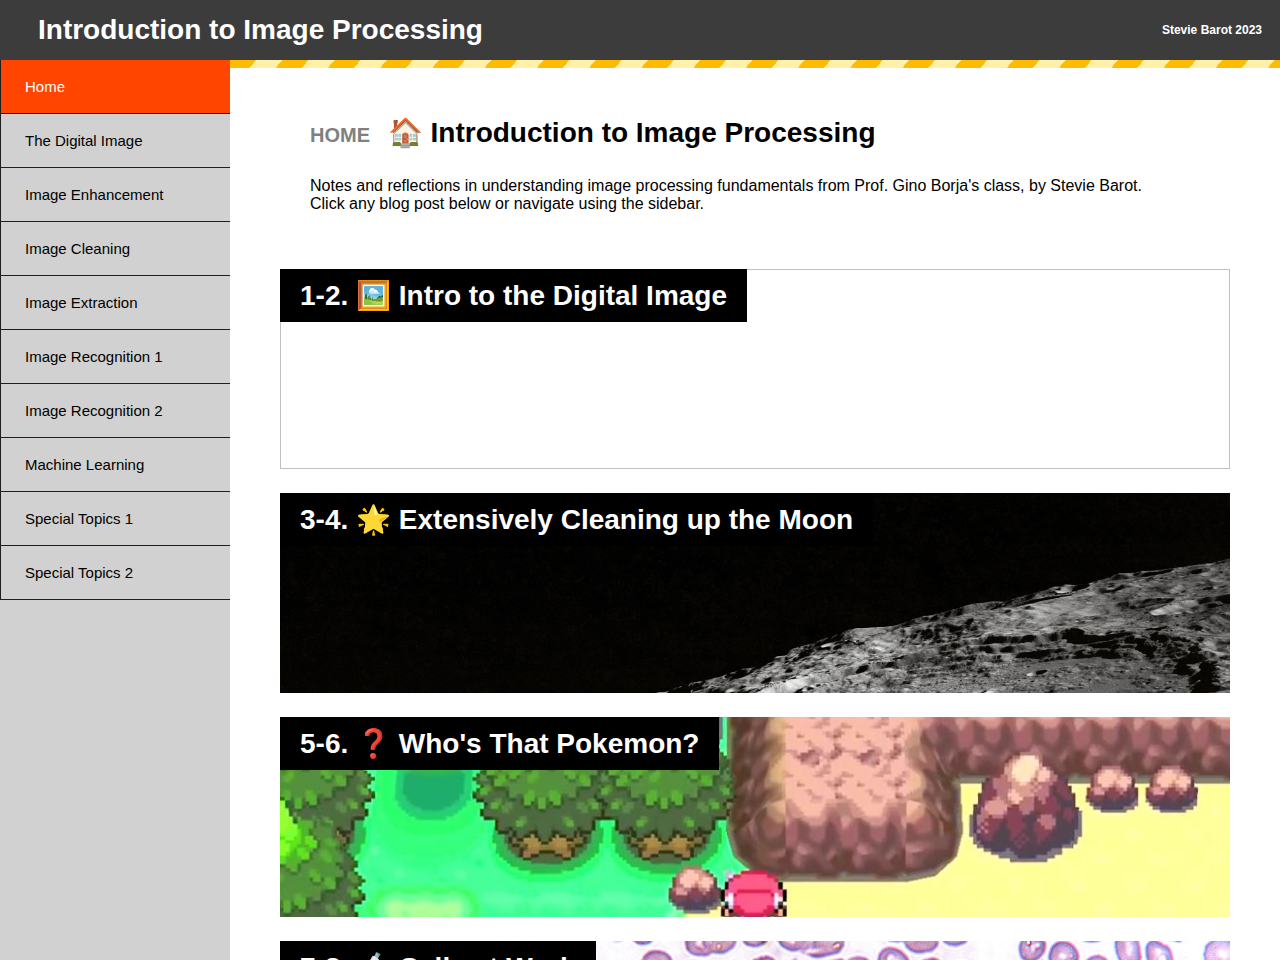
==== commit b98aa5fd: "Edit home page description" ====
--- a/index.html
+++ b/index.html
@@ -65,8 +65,8 @@
 
                 <div id="home" class="tabcontent">
                     <div class="txt-container">
-                        <h3><span class="session">HOME</span> Image</h3>
-                        <p>Notes and reflections in understanding image processing fundamentals from Prof. Gino Borja's class. <br>Click any blog post below or navigate using the sidebar.
+                        <h3><span class="session">HOME</span> 🏠 Introduction to Image Processing</h3>
+                        <p>Notes and reflections in understanding image processing fundamentals from Prof. Gino Borja's class, by Stevie Barot. <br>Click any blog post below or navigate using the sidebar.
                         </p>
                     </div>
 
